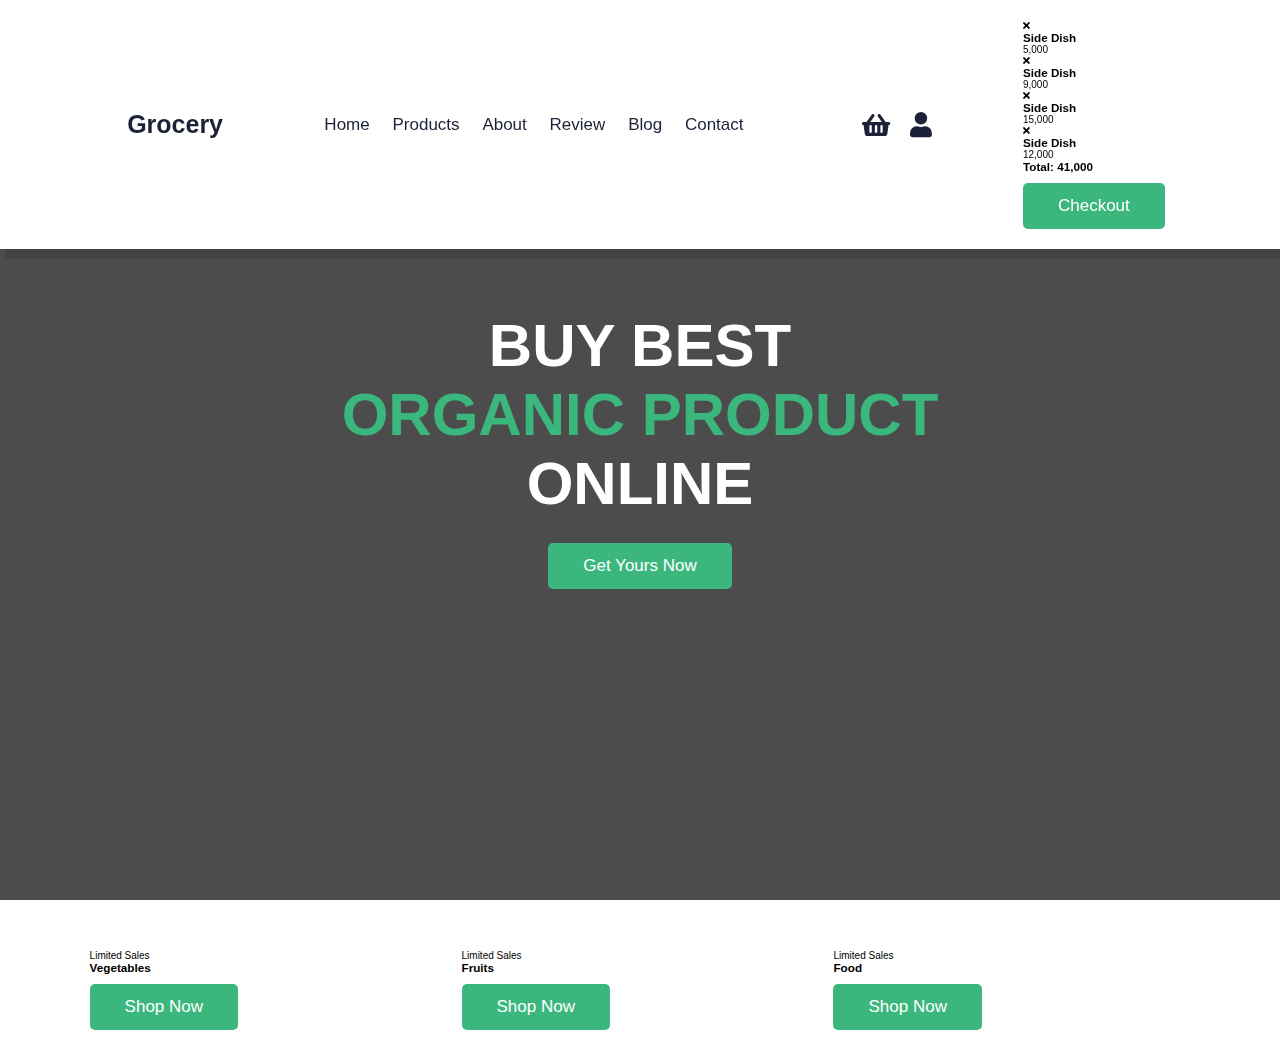
==== index.html @ a8f9385b "first commit" ====
<html lang="en">
<head>
    <meta charset="UTF-8">
    <meta name="viewport" content="width=device-width, initial-scale=1.0">
       <title>E-Commerce Website</title>
       <link rel="stylesheet" href="https://unkpg.com/swiper/swiper-bundle.min.css" />

       <!--font awesome-->

       <link rel="stylesheet" href="https://cdnjs.cloudflare.com/ajax/libs/font-awesome/5.15.4/css/all.min.css" >
    <link rel="stylesheet" href="styles.css">
</head>
<body>
    <header class="header">

        <a href="#" class="logo"> <i class="fas fa-shopping cart"></i> Grocery </a>

        <nav class="navbar">
                <a href="home">Home</a>
                <a href="Products">Products</a>
                <a href="About">About</a>
                <a href="Review">Review</a>
                <a href="Blog">Blog</a>
                <a href="Contact">Contact</a>
        </nav> 

        <div class="icons">
            <div id="cart-btn" class="fas fa-shopping-basket"></div>
            <div id="login-btn" class="fas fa-user"></div>
            <div id="menu-btn" class="fas fa-bars"></div>
        </div>

        <!--shopping cart-->

        <div class="shopping-cart">

            <div class="box">
                <i class="fas fa-times"></i>
                <img src="images/cart1.jpg" alt="">
                <div class="content">
                    <h3>side dish</h3>
                    <span class="price">5,000</span>
                </div>
            </div>

            <div class="box">
                <i class="fas fa-times"></i>
                <img src="images/cart2.jpg" alt="">
                <div class="content">
                    <h3>side dish</h3>
                    <span class="price">9,000</span>
                </div>
            </div>

            <div class="box">
                <i class="fas fa-times"></i>
                <img src="images/cart3.jpg" alt="">
                <div class="content">
                    <h3>side dish</h3>
                    <span class="price">15,000</span>
                </div>
            </div>

            <div class="box">
                <i class="fas fa-times"></i>
                <img src="images/cart4.jpg" alt="">
                <div class="content">
                    <h3>side dish</h3>
                    <span class="price">12,000</span>
                </div>
            </div>
            <h3 class="Total"> total: <span>41,000</span></h3>
            <a href="#" class="btn">Checkout</a>
        </div>

        <!--end-->

        <!--login form-->

        <form action="" class="login-form">

            <h1>login form</h1>

            <input type="email" placeholder="enter your email" class="box">
            <input type="password" placeholder="enter your password" class="box">

            <div class="remember">
                <input type="checkbox" name="" id="remember-me">
                <label for="remember-me" >remember me</label>
            </div>
            <a href="#" class="btn"> login </a>
        </form>

    </header>
<!--end-->
<!--home-->

<section class="home" id="home">

    <div class="content">
        <h3>buy best <span> organic product </span> online </h3>
        <a href="#" class="btn" > get yours now</a>
    </div>
</section>
   
<!--end-->
<!--banner-->

<section class="banner-container">

    <div class="banner">
        <img src="images/banner1.png" alt="">
        <div class="content">
            <span>limited sales</span>
            <h3>vegetables</h3>
            <a href="#" class="btn" >shop now</a>
        </div>
    </div>

    <div class="banner">
        <img src="images/banner2.png" alt="">
        <div class="content">
            <span>limited sales</span>
            <h3>Fruits</h3>
            <a href="#" class="btn" >shop now</a>
        </div>
    </div>

    <div class="banner">
        <img src="images/banner3.png" alt="">
        <div class="content">
            <span>limited sales</span>
            <h3>Food</h3>
            <a href="#" class="btn" >shop now</a>
        </div>
    </div>
</section>

    <script src="https://unkpg.com/swiper/swiper-bundle.min.js"></script>

    <script src="script.js"></script>

</body>
</html>
---- styles.css ----
@import url('https://fonts.googleapis.com/css2family=Roboto:wght@100;300;400;500;700&display=swap');

:root{
    --primary-color:#3bb77e;
    --secondary: #ffba43;
    --bg: #e2f9ee;
    --black: #1c2137;
    --white: #fff;
    --box-shadow: 0.5rem 1rem rgba(0,0,0,0.1);
}

*{
    font-family: Roboto, sans-serif;
    padding: 0; margin: 0;
    box-sizing: border-box;
    outline: none; border: none;
    text-transform: capitalize;
    text-decoration: none;
    transition: .2s linear;
}

html{
    font-size: 62.5%;
    overflow-x: hidden;
    scroll-padding-top: 9rem;
    scroll-behavior: smooth;
}

html::-webkit-scrollbar{
    width: .8rem;
}

html::-webkit-scrollbar-track{
    background: transparent;
}

html::-webkit-scrollbar-thumb{
    background: var(--primary-color);
    border-radius: 5rem;
}

section{
    padding: 2rem 7%;
}

.btn{
    margin-top: 1rem;
    display: inline-block;
    padding: 1.3rem 3.5rem;
    font-size: 1.7rem;
    color: var(--white);
    border-radius: .5rem;
    background: var(--primary-color);
    cursor: pointer;
}

.btn:hover{
    color: var(--white);
    background: var(--secondary);
    box-shadow: var(--box-shadow);
}

/* header*/

.header{
    position: fixed;
    top: 0; left: 0; right: 0;
    z-index: 1000;
    background: var(--white);
    box-shadow: var(--box-shadow);
    display: flex;
    align-items: center;
    justify-content: space-between;
    padding: 2rem 9%;
}

.header .logo{
    font-size: 2.5rem;
    font-weight: bolder;
    color: var(--black);   
}

.header .logo i{
    color: var(--secondary);
    padding-right: .5rem;
}

.header .navbar a{
    font-size: 1.7rem;
    color: var(--black);
    margin: 0 1rem;
}

.header .navbar a:hover{
    color: var(--primary-color);
}

.header .icons div{
    font-size: 2.5rem;
    margin-left: 1.7rem;
    cursor: pointer;
    color: var(--black);
}

.header .icons div:hover{
    color: var(--primary-color);
}

#menu-btn {
    display: none;
}

/*shopping cart*/

.header.shopping-cart{
    position: absolute;
    top: 115%; right: 105%;
    background: var(--white);
    border-radius: .5rem;
    box-shadow: var(--box-shadow);
    width: 35rem;
    padding: 2rem;
}

.header.shopping-cart.active{
    right: 2rem;
    transition: .4s linear;
}

.header.shopping-cart .box{
    display: flex;
    align-items: center;
    gap: 1.5rem;
    margin-bottom: 1.5rem;
    position: relative;
}

.header.shopping-cart .box .fa-times{
    position: absolute;
    top: 50%; right: 2rem;
    transform: translateY(-50%);
    font-size: 2rem;
    color: var(--primary-color);
    cursor: pointer;
}

.header.shopping-cart .box .fa-times:hover{
    color: var(--secondary);
}

.header.shopping-cart .box  img{
    height: 8rem;
}

.header.shopping-cart .box .content h3{
    font-size: 1.7rem;
    padding-bottom: .5rem;
    color: var(--black);
}

.header.shopping-cart .box .content h3:hover{
    color: var(--secondary);
}

.header.shopping-cart .box .content .price{
    font-size: 1.5rem;
    color: var(--black);
}

.header.shopping-cart .box .total{
    color: var(--black);
    font-size: 2.2rem;
    text-align: center;
}

.header.shopping-cart .box .total span{
    color: var(--black);
    font-weight: lighter;
}

.header.shopping-cart .btn{
    text-align: center;
    width: 100%;
}

/* end */

/* login form */

.header .login-form{
    position: absolute;
    top: 115%; right: 105%;
    background: var(--white);
    border-radius: .5rem;
    box-shadow: var(--box-shadow);
    width: 35rem;
    padding: 2rem;
}

.header .login-form.active{
    right: 2rem;
    transition: .4s linear;
}

.header .login-form h3{
    color: var(--black);
    font-size: 2.2rem;
    text-transform: uppercase;
    text-align: center;
    margin-bottom: .7rem;
}

.header .login-form  .box{
    margin: .7rem 0;
    border: .1rem solid rgba(0,0,0,0.1);
    padding: 1rem 1.2rem;
    color: var(--black);
    font-size: 1.5rem;
    color: var(--black);
    text-transform: capitalize;
    width: 100%;
}

.header .login-form .remember{
    display: flex;
    align-items: center;
    gap: .5rem;
    margin: .7rem 0;
}
.header .login-form .remeber label{
    font-size: 1.5rem;
    color: var(--black);
    cursor: pointer;
}

.header .login-form .btn{
    margin: 1rem 0;
    text-align: center;
    width: 100%;
}

/* end*/

/* home */

.home{
    min-height: 100vh;
    background: url(../images/home_bg.jpg);
    background-size: cover !important;
    background-position: center !important;
    position: relative;
    z-index: 0;
    display: flex;
    align-items: center;
    justify-content: center;
}

.home::before{
    content: '';
    position: absolute;
    top: 0; left: 0;
    height: 100%;
    width: 100%;
    background: rgba(0, 0, 0, 0.7);
    z-index: -1;
}

.home .content{
    max-width: 60rem;
    text-align: center;
}

.home .content h3{
    font-size: 6rem;
    color: var(--white);
    text-transform: uppercase;
    padding-bottom: 1.5rem;
}

.home .content h3 span{
    text-transform: uppercase;
    color: var(--primary-color);
}

/*end */

/* banner */

.banner-container{
    display: grid;
    grid-template-columns: repeat(auto-fit, minmax(30rem, 1fr));
    gap: 1.5rem;
    padding-top: 5rem;
    
}
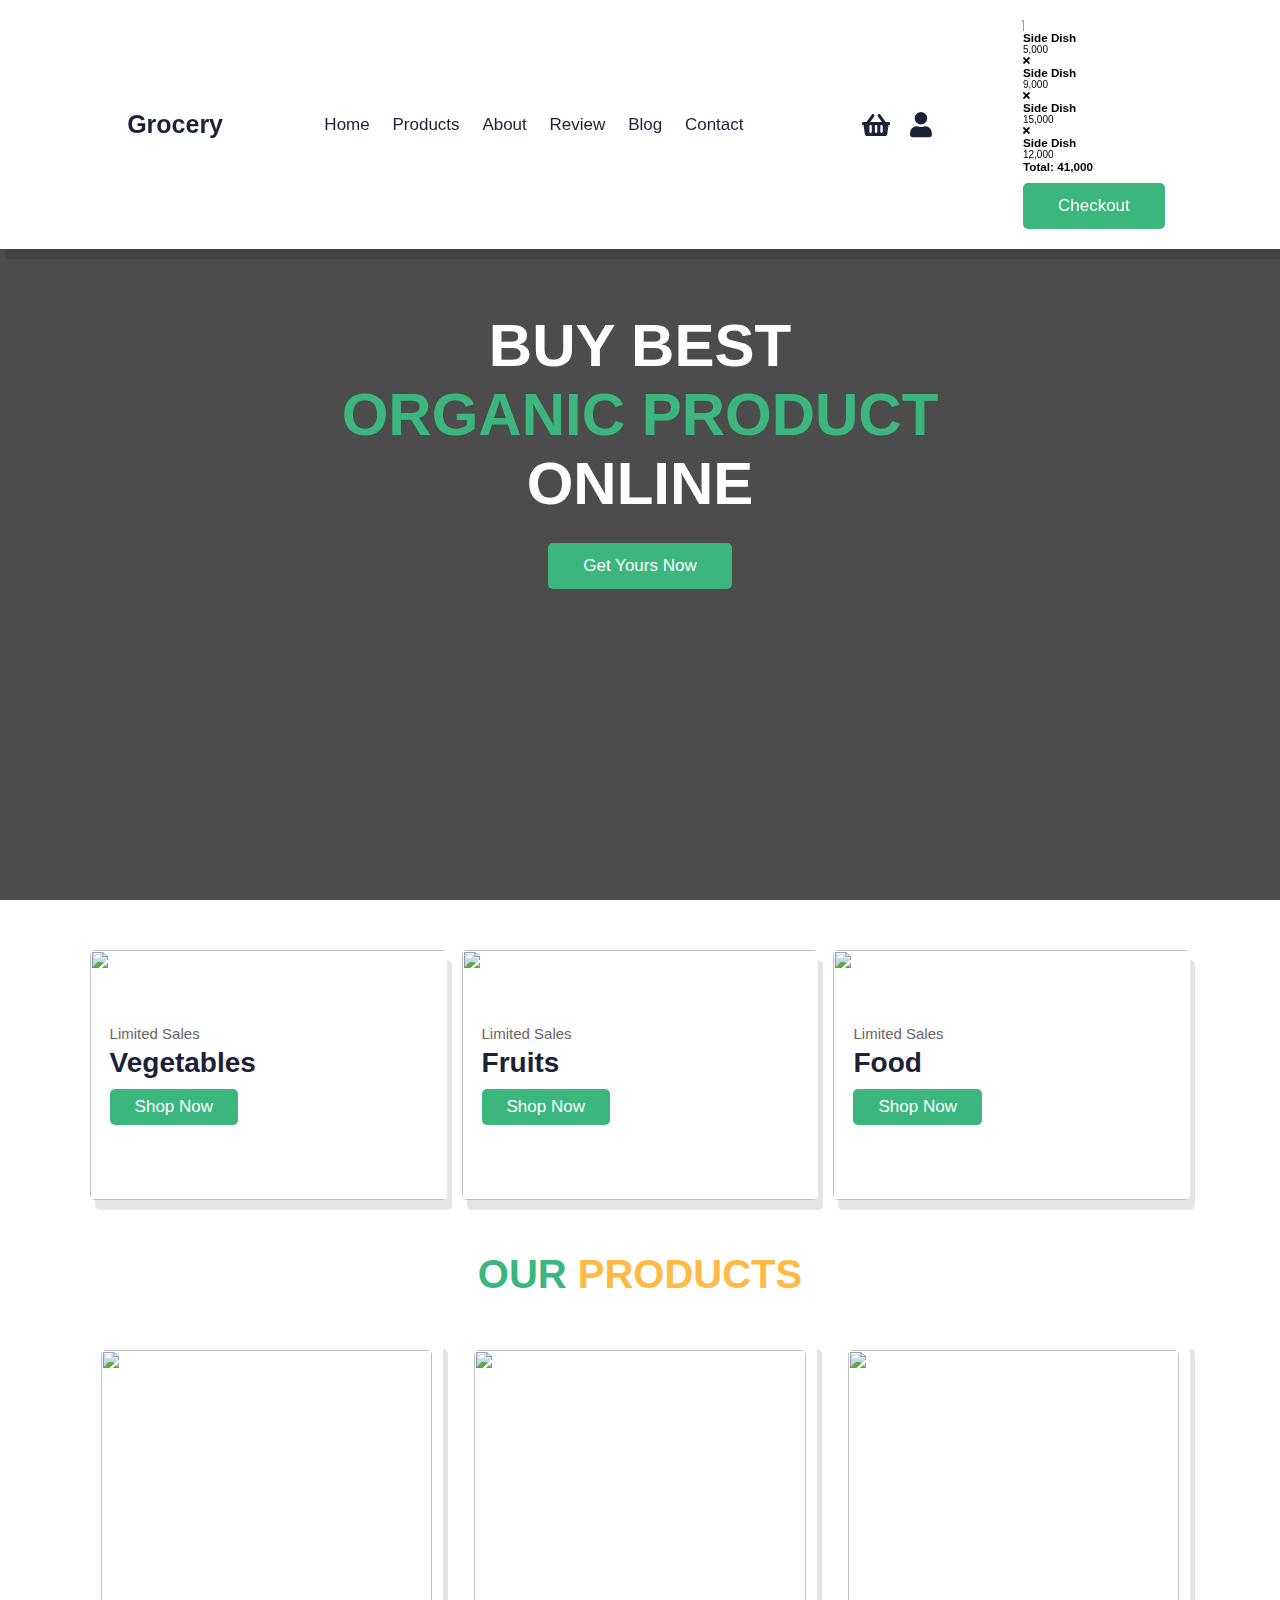
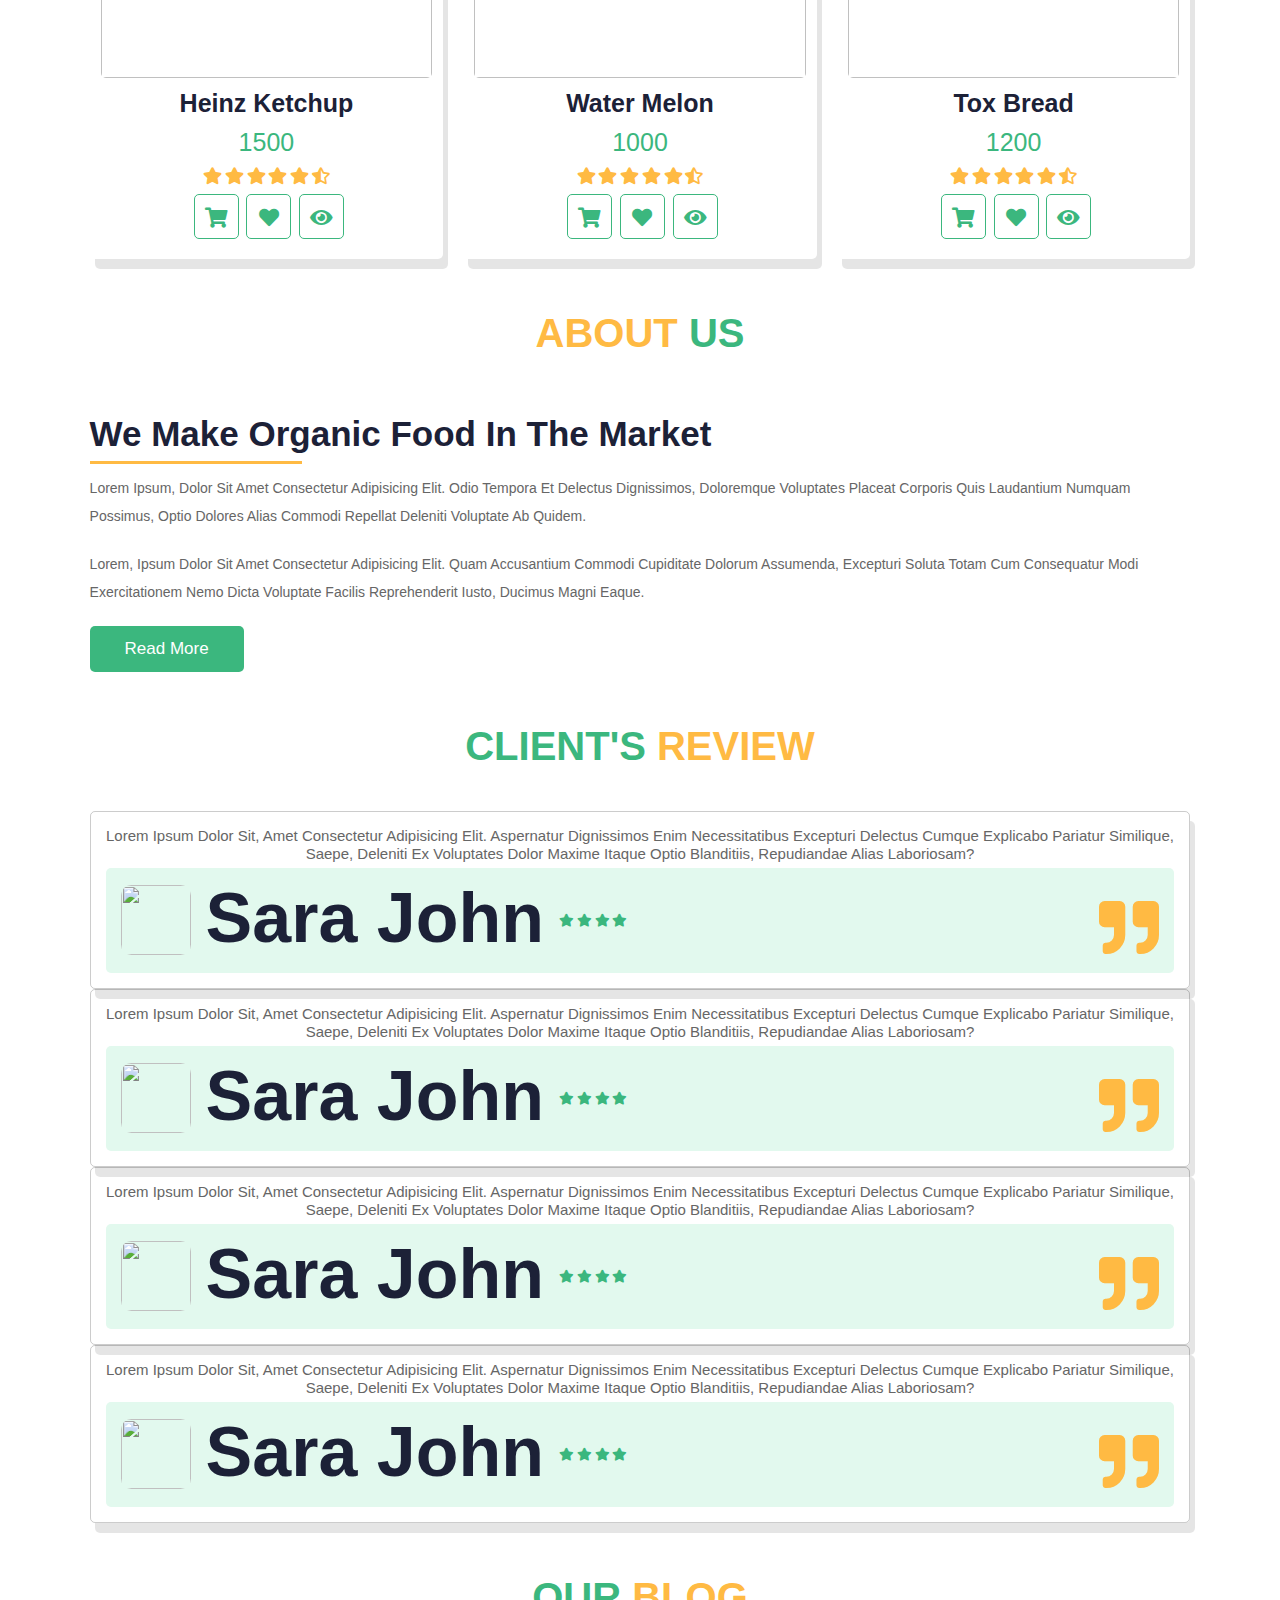
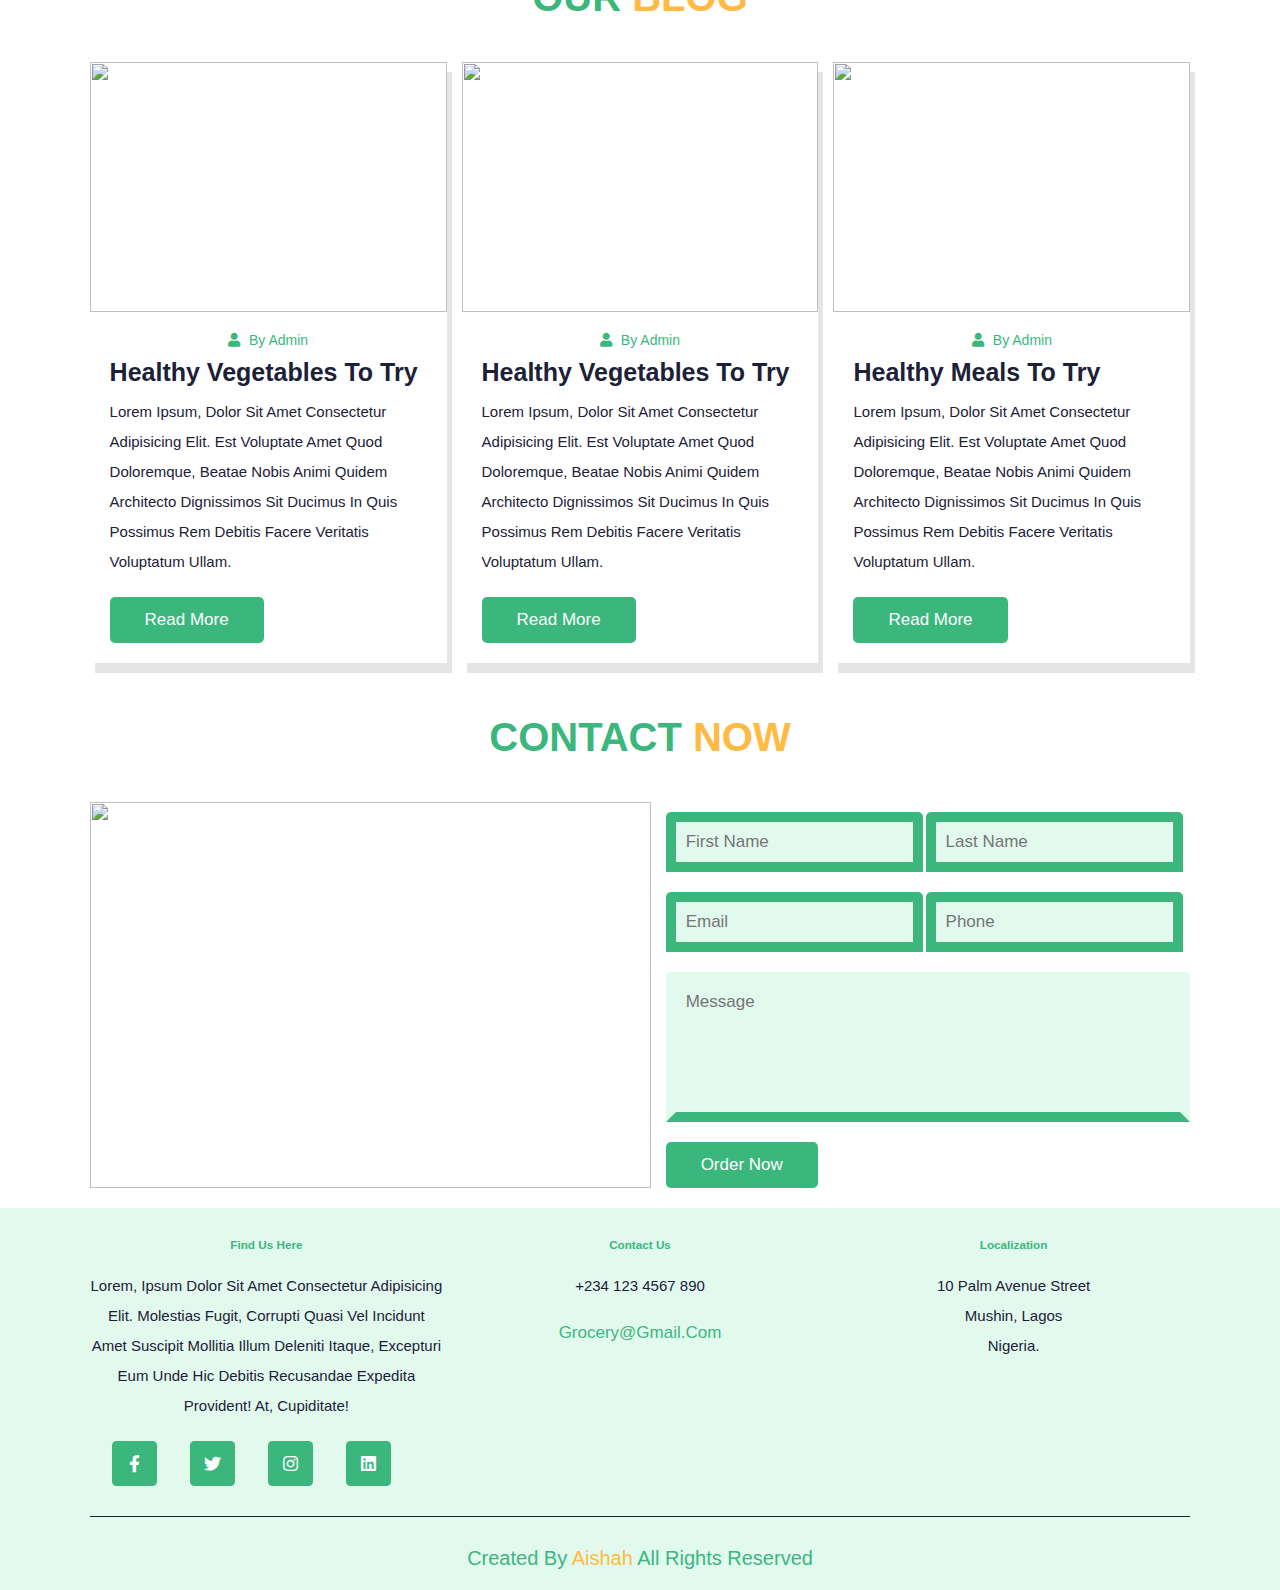
==== commit 61275a0e: "Add files via upload" ====
--- a/index.html
+++ b/index.html
@@ -1,144 +1,475 @@
-<html lang="en">
-<head>
-    <meta charset="UTF-8">
-    <meta name="viewport" content="width=device-width, initial-scale=1.0">
-       <title>E-Commerce Website</title>
-       <link rel="stylesheet" href="https://unkpg.com/swiper/swiper-bundle.min.css" />
-
-       <!--font awesome-->
-
-       <link rel="stylesheet" href="https://cdnjs.cloudflare.com/ajax/libs/font-awesome/5.15.4/css/all.min.css" >
-    <link rel="stylesheet" href="styles.css">
-</head>
-<body>
-    <header class="header">
-
-        <a href="#" class="logo"> <i class="fas fa-shopping cart"></i> Grocery </a>
-
-        <nav class="navbar">
-                <a href="home">Home</a>
-                <a href="Products">Products</a>
-                <a href="About">About</a>
-                <a href="Review">Review</a>
-                <a href="Blog">Blog</a>
-                <a href="Contact">Contact</a>
-        </nav> 
-
-        <div class="icons">
-            <div id="cart-btn" class="fas fa-shopping-basket"></div>
-            <div id="login-btn" class="fas fa-user"></div>
-            <div id="menu-btn" class="fas fa-bars"></div>
-        </div>
-
-        <!--shopping cart-->
-
-        <div class="shopping-cart">
-
-            <div class="box">
-                <i class="fas fa-times"></i>
-                <img src="images/cart1.jpg" alt="">
-                <div class="content">
-                    <h3>side dish</h3>
-                    <span class="price">5,000</span>
-                </div>
-            </div>
-
-            <div class="box">
-                <i class="fas fa-times"></i>
-                <img src="images/cart2.jpg" alt="">
-                <div class="content">
-                    <h3>side dish</h3>
-                    <span class="price">9,000</span>
-                </div>
-            </div>
-
-            <div class="box">
-                <i class="fas fa-times"></i>
-                <img src="images/cart3.jpg" alt="">
-                <div class="content">
-                    <h3>side dish</h3>
-                    <span class="price">15,000</span>
-                </div>
-            </div>
-
-            <div class="box">
-                <i class="fas fa-times"></i>
-                <img src="images/cart4.jpg" alt="">
-                <div class="content">
-                    <h3>side dish</h3>
-                    <span class="price">12,000</span>
-                </div>
-            </div>
-            <h3 class="Total"> total: <span>41,000</span></h3>
-            <a href="#" class="btn">Checkout</a>
-        </div>
-
-        <!--end-->
-
-        <!--login form-->
-
-        <form action="" class="login-form">
-
-            <h1>login form</h1>
-
-            <input type="email" placeholder="enter your email" class="box">
-            <input type="password" placeholder="enter your password" class="box">
-
-            <div class="remember">
-                <input type="checkbox" name="" id="remember-me">
-                <label for="remember-me" >remember me</label>
-            </div>
-            <a href="#" class="btn"> login </a>
-        </form>
-
-    </header>
-<!--end-->
-<!--home-->
-
-<section class="home" id="home">
-
-    <div class="content">
-        <h3>buy best <span> organic product </span> online </h3>
-        <a href="#" class="btn" > get yours now</a>
-    </div>
-</section>
-   
-<!--end-->
-<!--banner-->
-
-<section class="banner-container">
-
-    <div class="banner">
-        <img src="images/banner1.png" alt="">
-        <div class="content">
-            <span>limited sales</span>
-            <h3>vegetables</h3>
-            <a href="#" class="btn" >shop now</a>
-        </div>
-    </div>
-
-    <div class="banner">
-        <img src="images/banner2.png" alt="">
-        <div class="content">
-            <span>limited sales</span>
-            <h3>Fruits</h3>
-            <a href="#" class="btn" >shop now</a>
-        </div>
-    </div>
-
-    <div class="banner">
-        <img src="images/banner3.png" alt="">
-        <div class="content">
-            <span>limited sales</span>
-            <h3>Food</h3>
-            <a href="#" class="btn" >shop now</a>
-        </div>
-    </div>
-</section>
-
-    <script src="https://unkpg.com/swiper/swiper-bundle.min.js"></script>
-
-    <script src="script.js"></script>
-
-</body>
+<html lang="en">
+<head>
+    <meta charset="UTF-8">
+    <meta name="viewport" content="width=device-width, initial-scale=1.0">
+       <title>E-Commerce Website</title>
+       <link rel="stylesheet" href="https://unkpg.com/swiper/swiper-bundle.min.css" />
+
+       <!--font awesome-->
+
+       <link rel="stylesheet" href="https://cdnjs.cloudflare.com/ajax/libs/font-awesome/5.15.4/css/all.min.css" >
+    <link rel="stylesheet" href="styles.css">
+</head>
+<body>
+    <header class="header">
+
+        <a href="#" class="logo"> <i class="fas fa-shopping cart"></i> Grocery </a>
+
+        <nav class="navbar">
+                <a href="home">Home</a>
+                <a href="Products">Products</a>
+                <a href="About">About</a>
+                <a href="Review">Review</a>
+                <a href="Blog">Blog</a>
+                <a href="Contact">Contact</a>
+        </nav> 
+
+        <div class="icons">
+            <div id="cart-btn" class="fas fa-shopping-basket"></div>
+            <div id="login-btn" class="fas fa-user"></div>
+            <div id="menu-btn" class="fas fa-bars"></div>
+        </div>
+
+        <!--shopping cart-->
+
+        <div class="shopping-cart">
+
+            <div class="box">
+                <i class="fa-times"></i>
+                <img src="images/" alt="">
+                <div class="content">
+                    <h3>side dish</h3>
+                    <span class="price">5,000</span>
+                </div>
+            </div>
+
+            <div class="box">
+                <i class="fas fa-times"></i>
+                <img src="images/"  alt="">
+                <div class="content">
+                    <h3>side dish</h3>
+                    <span class="price">9,000</span>
+                </div>
+            </div>
+
+            <div class="box">
+                <i class="fas fa-times"></i>
+                <img src="images/"  alt="">
+                <div class="content">
+                    <h3>side dish</h3>
+                    <span class="price">15,000</span>
+                </div>
+            </div>
+
+            <div class="box">
+                <i class="fas fa-times"></i>
+                <img src=""  alt="">
+                <div class="content">
+                    <h3>side dish</h3>
+                    <span class="price">12,000</span>
+                </div>
+            </div>
+            <h3 class="Total"> total: <span>41,000</span></h3>
+            <a href="#" class="btn">Checkout</a>
+        </div>
+
+        <!--end-->
+
+        <!--login form-->
+
+        <form action="" class="login-form">
+
+            <h1>login form</h1>
+
+            <input type="email" placeholder="enter your email" class="box">
+            <input type="password" placeholder="enter your password" class="box">
+
+            <div class="remember">
+                <input type="checkbox" name="" id="remember-me">
+                <label for="remember-me" >remember me</label>
+            </div>
+            <a href="#" class="btn"> login </a>
+        </form>
+
+    </header>
+<!--end-->
+<!--home-->
+
+<section class="home" id="home">
+
+    <div class="content">
+        <h3>buy best <span> organic product </span> online </h3>
+        <a href="#" class="btn" > get yours now</a>
+    </div>
+</section>
+   
+<!--end-->
+<!--banner-->
+
+<section class="banner-container">
+
+    <div class="banner">
+        <img src="images/banner 1.jpg" alt="">
+        <div class="content">
+            <span>limited sales</span>
+            <h3>vegetables</h3>
+            <a href="#" class="btn" >shop now</a>
+        </div>
+    </div>
+
+    <div class="banner">
+        <img src="images/b1.jpg" alt="">
+        <div class="content">
+            <span>limited sales</span>
+            <h3>Fruits</h3>
+            <a href="#" class="btn" >shop now</a>
+        </div>
+    </div>
+
+    <div class="banner">
+        <img src="images/banner 3.jpg" alt="">
+        <div class="content">
+            <span>limited sales</span>
+            <h3>Food</h3>
+            <a href="#" class="btn" >shop now</a>
+        </div>
+    </div>
+</section>
+
+<!--end-->
+
+<!--product-->
+
+<section class="product" id="product">
+
+    <h1 class="heading">our <span>Products</span></h1>
+    <div class="box-container">
+
+        <div class="box">
+            <div class="image">
+                <img src="images/ketchup.jpg" alt=""> 
+            </div>
+            <div class="content">
+                <h3>heinz ketchup</h3>
+                <div class="price">1500</div>
+                <div class="stars">
+                    <i class="fas fa-star"></i>
+                    <i class="fas fa-star"></i>
+                    <i class="fas fa-star"></i>
+                    <i class="fas fa-star"></i>
+                    <i class="fas fa-star"></i>
+                    <i class="fas fa-star-half-alt"></i>
+                </div>
+                <i class="fas fa-shopping-cart"></i>
+                <i class="fas fa-heart"></i>
+                <i class="fas fa-eye"></i>
+            </div>
+        </div>
+
+        <div class="box">
+            <div class="image">
+                <img src="images/water melon.jpg" alt=""> 
+            </div>
+            <div class="content">
+                <h3>water melon</h3>
+                <div class="price">1000</div>
+                <div class="stars">
+                    <i class="fas fa-star"></i>
+                    <i class="fas fa-star"></i>
+                    <i class="fas fa-star"></i>
+                    <i class="fas fa-star"></i>
+                    <i class="fas fa-star"></i>
+                    <i class="fas fa-star-half-alt"></i>
+                </div>
+                <i class="fas fa-shopping-cart"></i>
+                <i class="fas fa-heart"></i>
+                <i class="fas fa-eye"></i>
+            </div>
+        </div>
+
+        <div class="box">
+            <div class="image">
+                <img src="images/bread.jpg" alt=""> 
+            </div>
+            <div class="content">
+                <h3>Tox bread</h3>
+                <div class="price">1200</div>
+                <div class="stars">
+                    <i class="fas fa-star"></i>
+                    <i class="fas fa-star"></i>
+                    <i class="fas fa-star"></i>
+                    <i class="fas fa-star"></i>
+                    <i class="fas fa-star"></i>
+                    <i class="fas fa-star-half-alt"></i>
+                </div>
+                <i class="fas fa-shopping-cart"></i>
+                <i class="fas fa-heart"></i>
+                <i class="fas fa-eye"></i>
+            </div>
+        </div>
+    </div>
+</section>
+
+<!--end-->
+
+<!--about-->
+
+<section class="about" id="about" >
+    <h1 class="heading"> <span>about</span> us </h1>
+    <div class="row">
+        <div class="content">
+            <h3>we make organic food in the market </h3>
+            <div class="divider"></div>
+            <p>Lorem ipsum, dolor sit amet consectetur adipisicing elit. Odio tempora et delectus dignissimos, doloremque voluptates placeat corporis quis laudantium numquam possimus, optio dolores alias commodi repellat deleniti voluptate ab quidem.</p>
+            <p>Lorem, ipsum dolor sit amet consectetur adipisicing elit. Quam accusantium commodi cupiditate dolorum assumenda, excepturi soluta totam cum consequatur modi exercitationem nemo dicta voluptate facilis reprehenderit iusto, ducimus magni eaque.</p>
+            <a href="#" class="btn">Read More</a>
+        </div>
+        <div class="image">
+            <img src="images/about1.jpg" alt="">
+        </div>
+
+        <div class="image">
+            <img src="images/about2.jpg" alt="">
+        </div>
+         
+    </div>
+
+</section>
+<!--end-->
+
+<!--review-->
+
+<section class="review" id="review">
+
+    <h1 class="heading">client's <span>review</span> </h1>
+
+    <div class="swiper review-slider">
+
+    <div class="swiper-wrapper">
+
+        <div class="swiper-slide slide">
+
+            <p> Lorem ipsum dolor sit, amet consectetur adipisicing elit. Aspernatur dignissimos enim necessitatibus excepturi delectus cumque explicabo pariatur similique, saepe, deleniti ex voluptates dolor maxime itaque optio blanditiis, repudiandae alias laboriosam?</p>
+            <i class="fas fa-quote-right"></i>
+            <div class="user">
+                <img src="/images/review1.jpg" alt="">
+                <h3>Sara John</h3>
+                <div class="stars">
+                    <i class="fas fa-star"></i>
+                    <i class="fas fa-star"></i>
+                    <i class="fas fa-star"></i>
+                    <i class="fas fa-star"></i>
+                </div>
+            </div>
+        </div>
+
+    </div>
+    </div>
+
+    <div class="swiper review-slider">
+
+        <div class="swiper-wrapper">
+    
+            <div class="swiper-slide slide">
+    
+                <p> Lorem ipsum dolor sit, amet consectetur adipisicing elit. Aspernatur dignissimos enim necessitatibus excepturi delectus cumque explicabo pariatur similique, saepe, deleniti ex voluptates dolor maxime itaque optio blanditiis, repudiandae alias laboriosam?</p>
+                <i class="fas fa-quote-right"></i>
+                <div class="user">
+                    <img src="/images/review2.jpg" alt="">
+                    <h3>Sara John</h3>
+                    <div class="stars">
+                        <i class="fas fa-star"></i>
+                        <i class="fas fa-star"></i>
+                        <i class="fas fa-star"></i>
+                        <i class="fas fa-star"></i>
+                    </div>
+                </div>
+            </div>
+    
+        </div>
+        </div>
+
+        <div class="swiper review-slider">
+
+            <div class="swiper-wrapper">
+        
+                <div class="swiper-slide slide">
+        
+                    <p> Lorem ipsum dolor sit, amet consectetur adipisicing elit. Aspernatur dignissimos enim necessitatibus excepturi delectus cumque explicabo pariatur similique, saepe, deleniti ex voluptates dolor maxime itaque optio blanditiis, repudiandae alias laboriosam?</p>
+                    <i class="fas fa-quote-right"></i>
+                    <div class="user">
+                        <img src="/images/review3.jpg" alt="">
+                        <h3>Sara John</h3>
+                        <div class="stars">
+                            <i class="fas fa-star"></i>
+                            <i class="fas fa-star"></i>
+                            <i class="fas fa-star"></i>
+                            <i class="fas fa-star"></i>
+                        </div>
+                    </div>
+                </div>
+        
+            </div>
+            </div>
+
+            <div class="swiper review-slider">
+
+                <div class="swiper-wrapper">
+            
+                    <div class="swiper-slide slide">
+            
+                        <p> Lorem ipsum dolor sit, amet consectetur adipisicing elit. Aspernatur dignissimos enim necessitatibus excepturi delectus cumque explicabo pariatur similique, saepe, deleniti ex voluptates dolor maxime itaque optio blanditiis, repudiandae alias laboriosam?</p>
+                        <i class="fas fa-quote-right"></i>
+                        <div class="user">
+                            <img src="/images/review4.jpg" alt="">
+                            <h3>Sara John</h3>
+                            <div class="stars">
+                                <i class="fas fa-star"></i>
+                                <i class="fas fa-star"></i>
+                                <i class="fas fa-star"></i>
+                                <i class="fas fa-star"></i>
+                            </div>
+                        </div>
+                    </div>
+            
+                </div>
+                </div>
+</section>
+
+<!--end-->
+
+<!--blog-->
+
+<section class="blog" id="blog">
+
+    <h1 class="heading"> our <span>blog</span></h1>
+
+    <div class="box-container">
+
+        <div class="box">
+
+            <div class="image">
+                <img src="images/blog1.jpg" alt="">
+            </div>
+
+            <div class="content">
+                <div class="icons">
+                    <a href="#" > <i class="fas fa-user"></i> by admin </a>
+                </div>
+                <h3>healthy vegetables to try</h3>
+                <p>Lorem ipsum, dolor sit amet consectetur adipisicing elit. Est voluptate amet quod doloremque, beatae nobis animi quidem architecto dignissimos sit ducimus in quis possimus rem debitis facere veritatis voluptatum ullam.</p>
+                <a href="#" class="btn"> read more </a>
+            </div>
+        </div>
+      
+        <div class="box">
+
+            <div class="image">
+                <img src="images/blog2.jpeg" alt="">
+            </div>
+
+            <div class="content">
+                <div class="icons">
+                    <a href="#" > <i class="fas fa-user"></i> by admin </a>
+                </div>
+                <h3>healthy vegetables to try</h3>
+                <p>Lorem ipsum, dolor sit amet consectetur adipisicing elit. Est voluptate amet quod doloremque, beatae nobis animi quidem architecto dignissimos sit ducimus in quis possimus rem debitis facere veritatis voluptatum ullam.</p>
+                <a href="#" class="btn"> read more </a>
+            </div>
+        </div>
+
+        <div class="box">
+
+            <div class="image">
+                <img src="images/blog3.jpg" alt="">
+            </div>
+
+            <div class="content">
+                <div class="icons">
+                    <a href="#" > <i class="fas fa-user"></i> by admin </a>
+                </div>
+                <h3>healthy meals to try</h3>
+                <p>Lorem ipsum, dolor sit amet consectetur adipisicing elit. Est voluptate amet quod doloremque, beatae nobis animi quidem architecto dignissimos sit ducimus in quis possimus rem debitis facere veritatis voluptatum ullam.</p>
+                <a href="#" class="btn"> read more </a>
+            </div>
+        </div>            
+    </div>
+</section>
+
+<!--end-->
+
+<!--contact-->
+
+<section class="Contact" id="Contact">
+
+    <h1 class="heading"> contact <span> now </span> </h1>
+
+    <div class="row">
+
+        <div class="image">
+            <img src="images/contact.jpg" alt="">
+        </div>
+
+        <form action="">
+
+            <div class="inputBox">
+                <input type="text" placeholder="first name">
+                <input type="text" placeholder="last name">
+            </div>
+
+            <div class="inputBox">
+                <input type="text" placeholder="email">
+                <input type="number" placeholder="phone">
+            </div>
+            <textarea placeholder="message" id="" cols="30" rows="10"></textarea>
+            <input type="submit" value="order now" class="btn">
+
+        </form>
+    </div>
+</section>
+
+<!--end-->
+<!--footer-->
+
+<section class="footer">
+
+    <div class="box-container">
+
+        <div class="box">
+
+            <h3>find us here</h3>
+            <p>Lorem, ipsum dolor sit amet consectetur adipisicing elit. Molestias fugit, corrupti quasi vel incidunt amet suscipit mollitia illum deleniti itaque, excepturi eum unde hic debitis recusandae expedita provident! At, cupiditate!</p>
+            <div class="share">
+
+                <a href="#" class="fab fa-facebook-f"></a>
+                <a href="#" class="fab fa-twitter"></a>
+                <a href="#" class="fab fa-instagram"></a>
+                <a href="#" class="fab fa-linkedIn"></a>
+            </div>
+        </div>
+
+        <div class="box">
+            <h3>contact us</h3>
+            <p> +234 123 4567 890</p>
+            <a href="#" class="link">grocery@gmail.com</a>
+        </div>
+
+        <div class="box">
+            <h3>localization</h3>
+            <p>10 palm avenue street <br>
+            Mushin, Lagos <br>
+            Nigeria.
+            </p>
+
+        </div>
+    </div>
+
+    <div class="credit"> created by <span> Aishah </span> all rights reserved </div>
+</section>
+
+    <script src="https://unkpg.com/swiper/swiper-bundle.min.js"></script>
+
+    <script src="script.js"></script>
+
+</body>
 </html>--- a/styles.css
+++ b/styles.css
@@ -1,295 +1,779 @@
-@import url('https://fonts.googleapis.com/css2family=Roboto:wght@100;300;400;500;700&display=swap');
-
-:root{
-    --primary-color:#3bb77e;
-    --secondary: #ffba43;
-    --bg: #e2f9ee;
-    --black: #1c2137;
-    --white: #fff;
-    --box-shadow: 0.5rem 1rem rgba(0,0,0,0.1);
-}
-
-*{
-    font-family: Roboto, sans-serif;
-    padding: 0; margin: 0;
-    box-sizing: border-box;
-    outline: none; border: none;
-    text-transform: capitalize;
-    text-decoration: none;
-    transition: .2s linear;
-}
-
-html{
-    font-size: 62.5%;
-    overflow-x: hidden;
-    scroll-padding-top: 9rem;
-    scroll-behavior: smooth;
-}
-
-html::-webkit-scrollbar{
-    width: .8rem;
-}
-
-html::-webkit-scrollbar-track{
-    background: transparent;
-}
-
-html::-webkit-scrollbar-thumb{
-    background: var(--primary-color);
-    border-radius: 5rem;
-}
-
-section{
-    padding: 2rem 7%;
-}
-
-.btn{
-    margin-top: 1rem;
-    display: inline-block;
-    padding: 1.3rem 3.5rem;
-    font-size: 1.7rem;
-    color: var(--white);
-    border-radius: .5rem;
-    background: var(--primary-color);
-    cursor: pointer;
-}
-
-.btn:hover{
-    color: var(--white);
-    background: var(--secondary);
-    box-shadow: var(--box-shadow);
-}
-
-/* header*/
-
-.header{
-    position: fixed;
-    top: 0; left: 0; right: 0;
-    z-index: 1000;
-    background: var(--white);
-    box-shadow: var(--box-shadow);
-    display: flex;
-    align-items: center;
-    justify-content: space-between;
-    padding: 2rem 9%;
-}
-
-.header .logo{
-    font-size: 2.5rem;
-    font-weight: bolder;
-    color: var(--black);   
-}
-
-.header .logo i{
-    color: var(--secondary);
-    padding-right: .5rem;
-}
-
-.header .navbar a{
-    font-size: 1.7rem;
-    color: var(--black);
-    margin: 0 1rem;
-}
-
-.header .navbar a:hover{
-    color: var(--primary-color);
-}
-
-.header .icons div{
-    font-size: 2.5rem;
-    margin-left: 1.7rem;
-    cursor: pointer;
-    color: var(--black);
-}
-
-.header .icons div:hover{
-    color: var(--primary-color);
-}
-
-#menu-btn {
-    display: none;
-}
-
-/*shopping cart*/
-
-.header.shopping-cart{
-    position: absolute;
-    top: 115%; right: 105%;
-    background: var(--white);
-    border-radius: .5rem;
-    box-shadow: var(--box-shadow);
-    width: 35rem;
-    padding: 2rem;
-}
-
-.header.shopping-cart.active{
-    right: 2rem;
-    transition: .4s linear;
-}
-
-.header.shopping-cart .box{
-    display: flex;
-    align-items: center;
-    gap: 1.5rem;
-    margin-bottom: 1.5rem;
-    position: relative;
-}
-
-.header.shopping-cart .box .fa-times{
-    position: absolute;
-    top: 50%; right: 2rem;
-    transform: translateY(-50%);
-    font-size: 2rem;
-    color: var(--primary-color);
-    cursor: pointer;
-}
-
-.header.shopping-cart .box .fa-times:hover{
-    color: var(--secondary);
-}
-
-.header.shopping-cart .box  img{
-    height: 8rem;
-}
-
-.header.shopping-cart .box .content h3{
-    font-size: 1.7rem;
-    padding-bottom: .5rem;
-    color: var(--black);
-}
-
-.header.shopping-cart .box .content h3:hover{
-    color: var(--secondary);
-}
-
-.header.shopping-cart .box .content .price{
-    font-size: 1.5rem;
-    color: var(--black);
-}
-
-.header.shopping-cart .box .total{
-    color: var(--black);
-    font-size: 2.2rem;
-    text-align: center;
-}
-
-.header.shopping-cart .box .total span{
-    color: var(--black);
-    font-weight: lighter;
-}
-
-.header.shopping-cart .btn{
-    text-align: center;
-    width: 100%;
-}
-
-/* end */
-
-/* login form */
-
-.header .login-form{
-    position: absolute;
-    top: 115%; right: 105%;
-    background: var(--white);
-    border-radius: .5rem;
-    box-shadow: var(--box-shadow);
-    width: 35rem;
-    padding: 2rem;
-}
-
-.header .login-form.active{
-    right: 2rem;
-    transition: .4s linear;
-}
-
-.header .login-form h3{
-    color: var(--black);
-    font-size: 2.2rem;
-    text-transform: uppercase;
-    text-align: center;
-    margin-bottom: .7rem;
-}
-
-.header .login-form  .box{
-    margin: .7rem 0;
-    border: .1rem solid rgba(0,0,0,0.1);
-    padding: 1rem 1.2rem;
-    color: var(--black);
-    font-size: 1.5rem;
-    color: var(--black);
-    text-transform: capitalize;
-    width: 100%;
-}
-
-.header .login-form .remember{
-    display: flex;
-    align-items: center;
-    gap: .5rem;
-    margin: .7rem 0;
-}
-.header .login-form .remeber label{
-    font-size: 1.5rem;
-    color: var(--black);
-    cursor: pointer;
-}
-
-.header .login-form .btn{
-    margin: 1rem 0;
-    text-align: center;
-    width: 100%;
-}
-
-/* end*/
-
-/* home */
-
-.home{
-    min-height: 100vh;
-    background: url(../images/home_bg.jpg);
-    background-size: cover !important;
-    background-position: center !important;
-    position: relative;
-    z-index: 0;
-    display: flex;
-    align-items: center;
-    justify-content: center;
-}
-
-.home::before{
-    content: '';
-    position: absolute;
-    top: 0; left: 0;
-    height: 100%;
-    width: 100%;
-    background: rgba(0, 0, 0, 0.7);
-    z-index: -1;
-}
-
-.home .content{
-    max-width: 60rem;
-    text-align: center;
-}
-
-.home .content h3{
-    font-size: 6rem;
-    color: var(--white);
-    text-transform: uppercase;
-    padding-bottom: 1.5rem;
-}
-
-.home .content h3 span{
-    text-transform: uppercase;
-    color: var(--primary-color);
-}
-
-/*end */
-
-/* banner */
-
-.banner-container{
-    display: grid;
-    grid-template-columns: repeat(auto-fit, minmax(30rem, 1fr));
-    gap: 1.5rem;
-    padding-top: 5rem;
-    
-}+@import url('https://fonts.googleapis.com/css2family=Roboto:wght@100;300;400;500;700&display=swap');
+
+:root{
+    --primary-color:#3bb77e;
+    --secondary: #ffba43;
+    --bg: #e2f9ee;
+    --black: #1c2137;
+    --white: #fff;
+    --box-shadow: 0.5rem 1rem rgba(0,0,0,0.1);
+}
+
+*{
+    font-family: Roboto, sans-serif;
+    padding: 0; margin: 0;
+    box-sizing: border-box;
+    outline: none; border: none;
+    text-transform: capitalize;
+    text-decoration: none;
+    transition: .2s linear;
+}
+
+html{
+    font-size: 62.5%;
+    overflow-x: hidden;
+    scroll-padding-top: 9rem;
+    scroll-behavior: smooth;
+}
+
+html::-webkit-scrollbar{
+    width: .8rem;
+}
+
+html::-webkit-scrollbar-track{
+    background: transparent;
+}
+
+html::-webkit-scrollbar-thumb{
+    background: var(--primary-color);
+    border-radius: 5rem;
+}
+
+section{
+    padding: 2rem 7%;
+}
+
+.heading{
+    text-align: center;
+    padding: 1.2rem 0;
+    margin-bottom: 3rem;
+    color: var(--primary-color);
+    text-transform: uppercase;
+    font-size: 4rem;
+}
+
+.heading span{
+    color: var(--secondary);
+    text-transform: uppercase;
+}
+.btn{
+    margin-top: 1rem;
+    display: inline-block;
+    padding: 1.3rem 3.5rem;
+    font-size: 1.7rem;
+    color: var(--white);
+    border-radius: .5rem;
+    background: var(--primary-color);
+    cursor: pointer;
+}
+
+.btn:hover{
+    color: var(--white);
+    background: var(--secondary);
+    box-shadow: var(--box-shadow);
+}
+
+/* header*/
+
+.header{
+    position: fixed;
+    top: 0; left: 0; right: 0;
+    z-index: 150;
+    background: var(--white);
+    box-shadow: var(--box-shadow);
+    display: flex;
+    align-items: center;
+    justify-content: space-between;
+    padding: 2rem 9%;
+}
+
+.header .logo{
+    font-size: 2.5rem;
+    font-weight: bolder;
+    color: var(--black);   
+}
+
+.header .logo i{
+    color: var(--secondary);
+    padding-right: .5rem;
+}
+
+.header .navbar a{
+    font-size: 1.7rem;
+    color: var(--black);
+    margin: 0 1rem;
+}
+
+.header .navbar a:hover{
+    color: var(--primary-color);
+}
+
+.header .icons div{
+    font-size: 2.5rem;
+    margin-left: 1.7rem;
+    cursor: pointer;
+    color: var(--black);
+}
+
+.header .icons div:hover{
+    color: var(--primary-color);
+}
+
+#menu-btn {
+    display: none;
+}
+
+/*shopping cart*/
+
+.header.shopping-cart{
+    position: absolute;
+    top: 115%; right: 105%;
+    background: var(--white);
+    border-radius: .5rem;
+    box-shadow: var(--box-shadow);
+    width: 35rem;
+    padding: 2rem;
+}
+
+.header.shopping-cart.active{
+    right: 2rem;
+    transition: .4s linear;
+}
+
+.header.shopping-cart .box{
+    display: flex;
+    align-items: center;
+    gap: 1.5rem;
+    margin-bottom: 1.5rem;
+    position: relative;
+}
+
+.header.shopping-cart .box .fa-times{
+    position: absolute;
+    top: 50%; right: 2rem;
+    transform: translateY(-50%);
+    font-size: 2rem;
+    color: var(--primary-color);
+    cursor: pointer;
+}
+
+.header.shopping-cart .box .fa-times:hover{
+    color: var(--secondary);
+}
+
+.header.shopping-cart .box  img{
+    height: 8em;
+}
+
+.header.shopping-cart .box .content h3{
+    font-size: 1.7rem;
+    padding-bottom: .5rem;
+    color: var(--black);
+}
+
+.header.shopping-cart .box .content h3:hover{
+    color: var(--secondary);
+}
+
+.header.shopping-cart .box .content .price{
+    font-size: 1.5rem;
+    color: var(--black);
+}
+
+.header.shopping-cart .box .total{
+    color: var(--black);
+    font-size: 2.2rem;
+    text-align: center;
+}
+
+.header.shopping-cart .box .total span{
+    color: var(--black);
+    font-weight: lighter;
+}
+
+.header.shopping-cart .btn{
+    text-align: center;
+    width: 100%;
+}
+
+/* end */
+
+/* login form */
+
+.header .login-form{
+    position: absolute;
+    top: 115%; right: 105%;
+    background: var(--white);
+    border-radius: .5rem;
+    box-shadow: var(--box-shadow);
+    width: 35rem;
+    padding: 2rem;
+}
+
+.header .login-form.active{
+    right: 2rem;
+    transition: .4s linear;
+}
+
+.header .login-form h3{
+    color: var(--black);
+    font-size: 2.2rem;
+    text-transform: uppercase;
+    text-align: center;
+    margin-bottom: .7rem;
+}
+
+.header .login-form  .box{
+    margin: .7rem 0;
+    border: .1rem solid rgba(0,0,0,0.1);
+    padding: 1rem 1.2rem;
+    color: var(--black);
+    font-size: 1.5rem;
+    color: var(--black);
+    text-transform: capitalize;
+    width: 100%;
+}
+
+.header .login-form .remember{
+    display: flex;
+    align-items: center;
+    gap: .5rem;
+    margin: .7rem 0;
+}
+.header .login-form .remeber label{
+    font-size: 1.5rem;
+    color: var(--black);
+    cursor: pointer;
+}
+
+.header .login-form .btn{
+    margin: 1rem 0;
+    text-align: center;
+    width: 100%;
+}
+
+/* end*/
+
+/* home */
+
+.home{
+    min-height: 100vh;
+    background: url(../images/home_bg.jpg);
+    background-size: cover !important;
+    background-position: center !important;
+    position: relative;
+    z-index: 0;
+    display: flex;
+    align-items: center;
+    justify-content: center;
+}
+
+.home::before{
+    content: '';
+    position: absolute;
+    top: 0; left: 0;
+    height: 100%;
+    width: 100%;
+    background: rgba(0, 0, 0, 0.7);
+    z-index: -1;
+}
+
+.home .content{
+    max-width: 60rem;
+    text-align: center;
+}
+
+.home .content h3{
+    font-size: 6rem;
+    color: var(--white);
+    text-transform: uppercase;
+    padding-bottom: 1.5rem;
+}
+
+.home .content h3 span{
+    text-transform: uppercase;
+    color: var(--primary-color);
+}
+
+/*end */
+
+/* banner */
+
+.banner-container{
+    display: grid;
+    grid-template-columns: repeat(auto-fit, minmax(30rem, 1fr));
+    gap: 1.5rem;
+    padding-top: 5rem;
+    
+}
+
+.banner-container .banner{
+    position: relative;
+    height: 25rem;
+    overflow: hidden;
+    border-radius: .5rem;
+    box-shadow: var(--box-shadow);
+}
+
+.banner-container .banner img{
+    height: 100%;
+    width: 125%;
+    object-fit: cover;
+}
+
+.banner-container .banner img:hover{
+    transform: scale(1.2);
+}
+
+.banner-container .banner .content{
+    position: absolute;
+    top: 50%; left: 2rem;
+    transform: translateY(-50%);
+}
+
+.banner-container .banner .content span{
+    color: #666;
+    font-size: 1.5rem;
+}
+
+.banner-container .banner .content h3{
+    font-size: 2.8rem;
+    padding-top: .5rem;
+    color: var(--black);
+}
+
+.banner-container .banner .content .btn{
+    padding: .8rem 2.5rem; 
+}
+/* end */
+/* products */
+
+.product .box-container{
+    display: grid;
+    grid-template-columns: repeat(auto-fit, minmax(30rem, 1fr));
+    gap: 2rem;
+}
+
+.product .box-container .box{
+    text-align: center;
+    background: var(--white);
+    border-radius: .5rem;
+    box-shadow: var(--box-shadow);
+    position: relative;
+    overflow: hidden;
+}
+
+.product .box-container .box .image{
+    height: 35rem;
+    width: 100%;
+    padding: 1.1rem;
+}
+
+.product .box-container .box .image img{
+    height: 100%;
+    width: 100%;
+    border-radius: .5rem;
+    object-fit: cover;
+}
+
+.product .box-container .box .content{
+    padding: 2rem;
+    padding-top: 0;
+}
+
+.product .box-container .box .content h3{
+    color: var(--black);
+    font-size: 2.5rem;
+    margin-bottom: 1rem;
+}
+
+.product .box-container .box .content .price{
+    display: inline-block;
+    font-size: 2.5rem;
+    color: var(--primary-color);
+}
+
+.product .box-container .box .content .stars{
+    padding: 1rem 0;
+}
+
+.product .box-container .box .content .stars i{
+    font-size: 1.7rem;
+    color: var(--secondary);
+}
+
+.product .box-container .box .content .fa-shopping-cart,
+.product .box-container .box .content .fa-heart,
+.product .box-container .box .content .fa-eye{
+    text-align: center;
+    height: 4.5rem;
+    width: 4.5rem;
+    line-height: 4.5rem;
+    border-radius: .5rem;
+    background: none;
+    cursor: pointer;
+    font-size: 2rem;
+    color: var(--primary-color);
+    border: .1rem solid var(--primary-color);
+    margin-left: .5rem;
+    margin-left: .5rem;
+}
+
+.product .box-container .box .content .fa-shopping-cart:hover,
+.product .box-container .box .content .fa-heart:hover,
+.product .box-container .box .content .fa-eye:hover{
+    color: var(--white);
+    background: var(--primary-color);
+    box-shadow: var(--box-shadow);
+    transition: .4s linear;
+}
+/*end*/
+
+/* about */
+
+.about .row{
+    display: flex;
+    align-items: center;
+    flex-wrap: wrap;
+    gap: 2rem;
+}
+
+.about .row .content{
+    flex: 1 1 50rem;
+}
+
+.about .row .content h3{
+    color: var(--black);
+    font-size: 3.5rem;
+    line-height: 1.5;
+    padding-top: 1rem;
+}
+
+.about .row .content .divider{
+    background: var(--secondary);
+    height: .3rem;
+    display: inline-block;
+    width: 20%;
+} 
+
+.about .row .content p{
+    font-size: 1.4rem;
+    padding: 1rem 0;
+    color: #666;
+    line-height: 2;
+}
+
+.about .row .images{
+    flex: 1 1 30rem;
+    height: 100%;
+}
+
+/*end*/
+
+/* review */
+
+.review .slide{
+    padding: 1.5rem;
+    box-shadow: var(--box-shadow);
+    border: .1rem solid rgba(0, 0, 0, 0.2);
+    border-radius: .5rem;
+    position: relative;
+}
+
+.review .slide p{
+    text-align: center;
+    padding-bottom: .5rem;
+    font-size: 1.5rem;
+    line-height: 1.8rem;
+    color: #666;
+}
+
+.review .slide .fa-quote-right{
+    position: absolute;
+    bottom: 3rem; right: 3rem;
+    font-size: 6rem;
+    color: var(--secondary);
+}
+
+.review .slide .user{
+    display: flex;
+    gap: 1.5rem;
+    align-items: center;
+    background: var(--bg);
+    padding: 1rem 1.5rem;
+    border-radius: .5rem;
+}
+
+.review .slide .user img{
+    height: 7rem;
+    width: 7rem;
+    border-radius: 15%;
+    object-fit: cover;
+}
+
+.review .slide .user h3{
+    color: var(--black);
+    font-size: 7rem;
+    padding-bottom: .5rem;
+}
+
+.review .slide .user i{
+    font-size: 1.3rem;
+    color: var(--primary-color);
+}
+
+/* end */
+
+/* blog */
+
+.blog .box-container{
+    display: grid;
+    grid-template-columns: repeat(auto-fit, minmax(30rem, 1fr));
+    gap: 1.5rem;
+}
+
+.blog .box-container .box{
+    box-shadow: var(--box-shadow);
+}
+
+.blog .box-container .box .image{
+    height: 25rem;
+    width: 100%;
+    overflow: hidden;
+}
+
+.blog .box-container .box .image img{
+    height: 100%;
+    width: 100%;
+    object-fit: cover;
+}
+
+.blog .box-container .box:hover .image img{
+    transform: scale(1.1);
+}
+
+.blog .box-container .box .content{
+    padding: 2rem;
+}
+
+.blog .box-container .box .content .icons{
+    margin-bottom: 1rem;
+    text-align: center;
+}
+
+.blog .box-container .box .content .icons a{
+    font-size: 1.4rem;
+    color: var(--primary-color);
+}
+
+.blog .box-container .box .content .icons a:hover{
+    color: var(--secondary);
+}
+
+.blog .box-container .box .content .icons a i{
+    padding-right: .5rem;
+}
+
+.blog .box-container .box .content h3{
+    font-size: 2.5rem;
+    color: var(--black);
+}
+
+.blog .box-container .box .content p{
+    font-size: 1.5rem;
+    color: var(--black);
+    line-height: 2;
+    padding: 1rem 0;
+}
+
+/* end */
+
+/* contact */
+
+.contact .row{
+    display: flex;
+    flex-wrap: wrap;
+    gap: 1.5rem;
+}
+
+.contact .row .image{
+    flex: 1 1 30rem;
+}
+
+.contact .row .image img{
+    height: 100%;
+    width: 100%;
+    object-fit: cover;
+} 
+
+.contact .row .form{
+    flex: 1 1 50rem;
+    padding: 5rem;
+    padding-top: 10rem;
+}
+
+.contact .row .form .inputBox{
+    display: flex;
+    justify-content: space-between;
+    flex-wrap: wrap;
+}
+
+.contact .row form .inputBox input,
+.contact .row form textarea{
+    padding: 1rem;
+    margin: 1rem 0;
+    font-size: 1.7rem;
+    color: #666;
+    text-transform: capitalize;
+    border: 1rem solid transparent;
+    background: var(--bg);
+    border-bottom-color: var(--primary-color);
+    border-radius: .5rem .5rem 0 0;
+    width: 49%;
+}
+
+.contact .row form .inputBox input,
+.contact .row form textarea:focus{
+    border-top-color: var(--primary-color);
+    border-right-color: var(--primary-color);
+    border-left-color: var(--primary-color);
+}
+
+.contact .row form textarea{
+    width: 100%;
+    height: 15rem;
+    resize: none;
+}
+
+/* end */
+
+/* footer */
+
+.footer{
+    background: var(--bg);
+    text-align: center;
+}
+
+.footer .box-container{
+    display: grid;
+    grid-template-columns: repeat(auto-fit, minmax(30rem, 1fr));
+    gap: 2rem;
+}
+
+.footer .box-container .box h3{
+    font-size: 2,2rem;
+    text-transform: capitalize;
+    color: var(--primary-color);
+    padding: 1rem 0;
+}
+
+.footer .box-container .box p{
+    font-size: 1.5rem;
+    line-height: 2;
+    color: var(--black);
+    padding: 1rem 0;
+}
+
+.footer .box-container .box .share{
+    margin-top: 1rem;
+}
+
+.footer .box-container .box .share a{
+    height: 4.5rem;
+    width: 4.5rem;
+    line-height: 4.5rem;
+    border-radius: 10%;
+    font-size: 1.7rem;
+    background: var(--primary-color);
+    color: var(--white);
+    margin-right: 3rem;
+    text-align: center;
+}
+
+.footer .box-container .box .share a:hover{
+    background: var(--secondary);
+}
+
+.footer .box-container .box .link{
+    font-size: 1.7rem;
+    line-height: 2;
+    color: var(--primary-color);
+    padding: .5rem 0;
+    display: block;
+}
+
+.footer .box-container .box .link:hover{
+    color: var(--secondary);
+}
+
+.footer .credit{
+    text-align: center;
+    margin-top: 3rem;
+    padding-top: 3rem;
+    font-size: 2rem;
+    text-transform: capitalize;
+    color: var(--primary-color);
+    border-top: .1rem solid var(--black);
+}
+
+.footer .credit span{
+    color: var(--secondary);
+}
+
+/* media queries */
+
+@media (max-width: 991px){
+    html{
+        font-size: 55%;
+    }
+    .header{
+        padding: 2rem 3rem;
+    }
+    section{
+        padding: 2rem;
+    }
+}
+
+@media (max-width: 768px){
+    menu-btn{
+        display: inline-block;
+    }
+    .header .navbar{
+        position: absolute;
+        top: 110%; right: -110%;
+        width: 30rem;
+        box-shadow: var(--box-shadow);
+        border-radius: .5rem;
+        background: var(--white);
+    }
+
+    .header .navbar.active{
+        right: 2rem;
+        transition: .4s linear;
+    }
+    .header .navbar a{
+        font-size: 2rem;
+        margin: 2rem 2.5rem;
+        display: block;
+    }
+
+    .home .content h3{
+        font-size: 4.5rem;
+    }
+
+    .about .row .image img{
+        width: 100%;
+        height: 50%;
+
+    }
+}
+
+@media (max-width: 450px){
+    html{
+        font-size: 50%;
+    }
+
+    .home .content h3{
+        font-size: 3.5rem;
+    }
+}
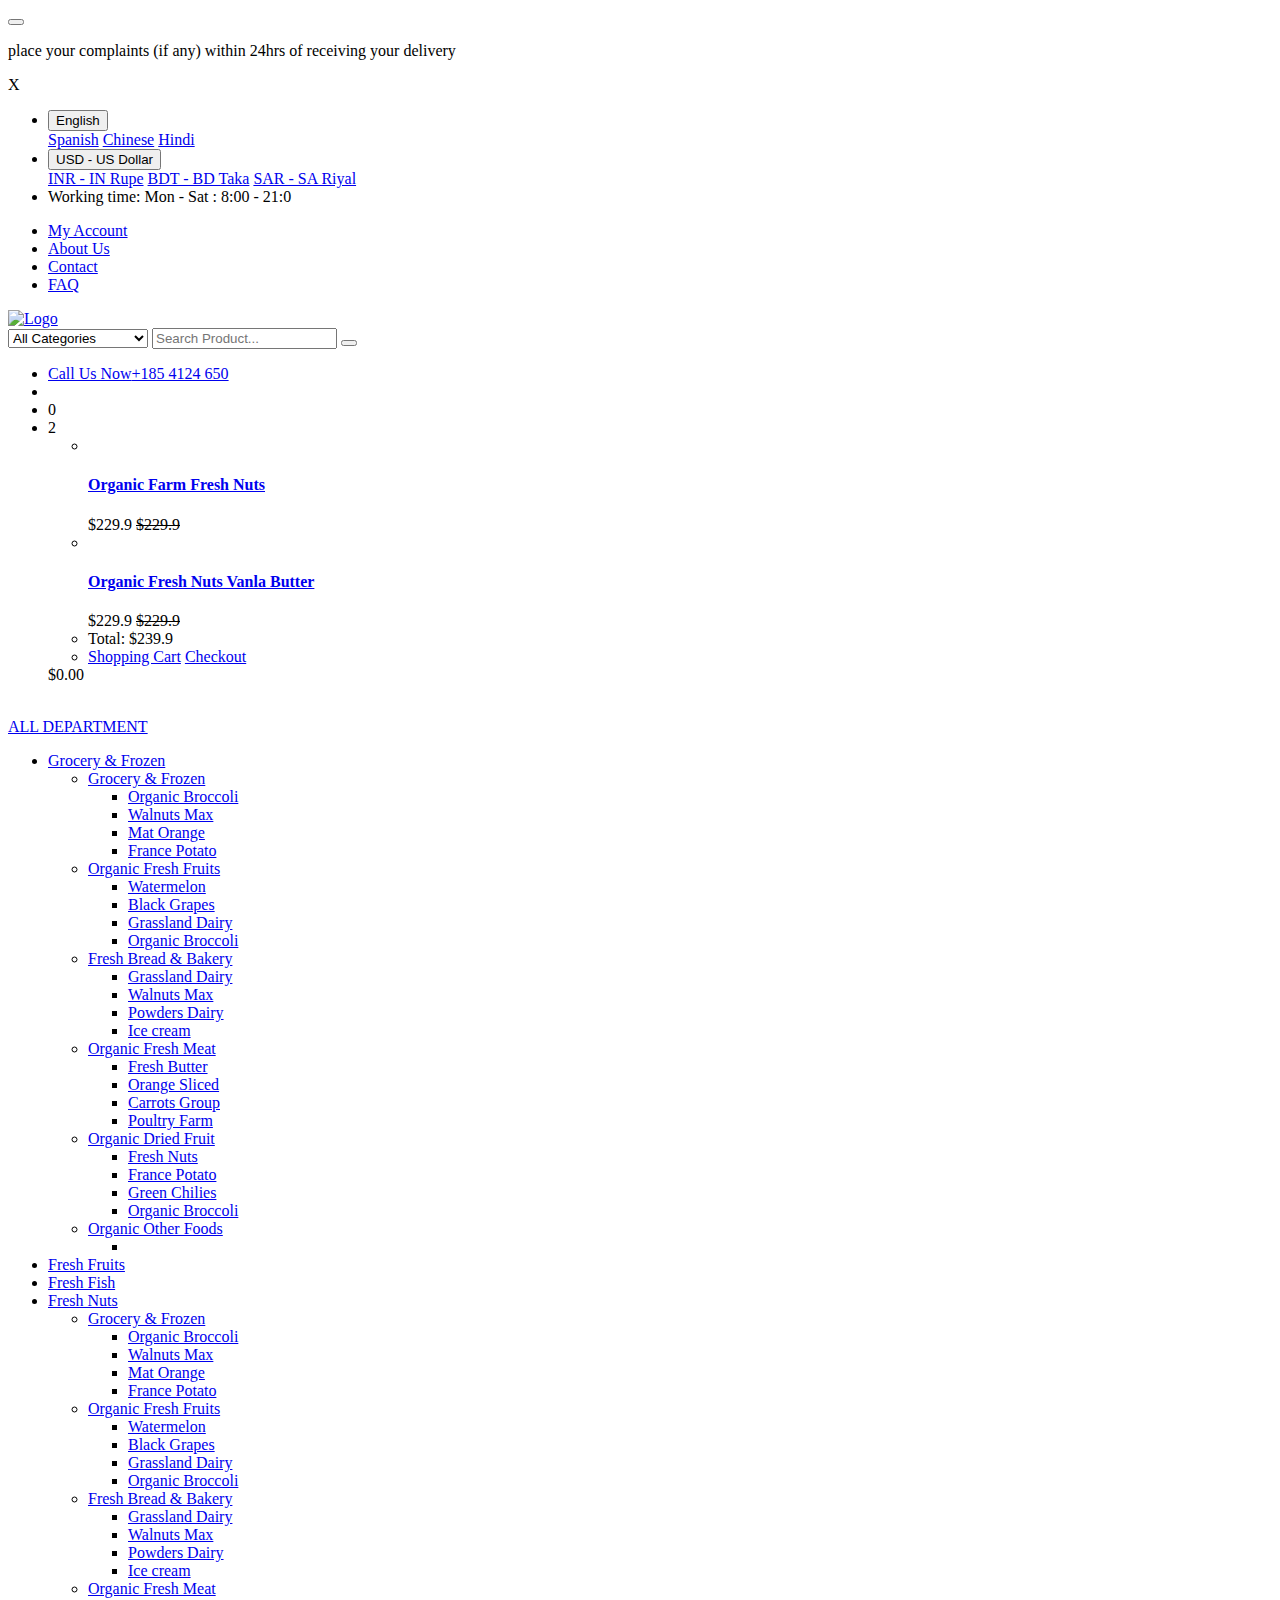
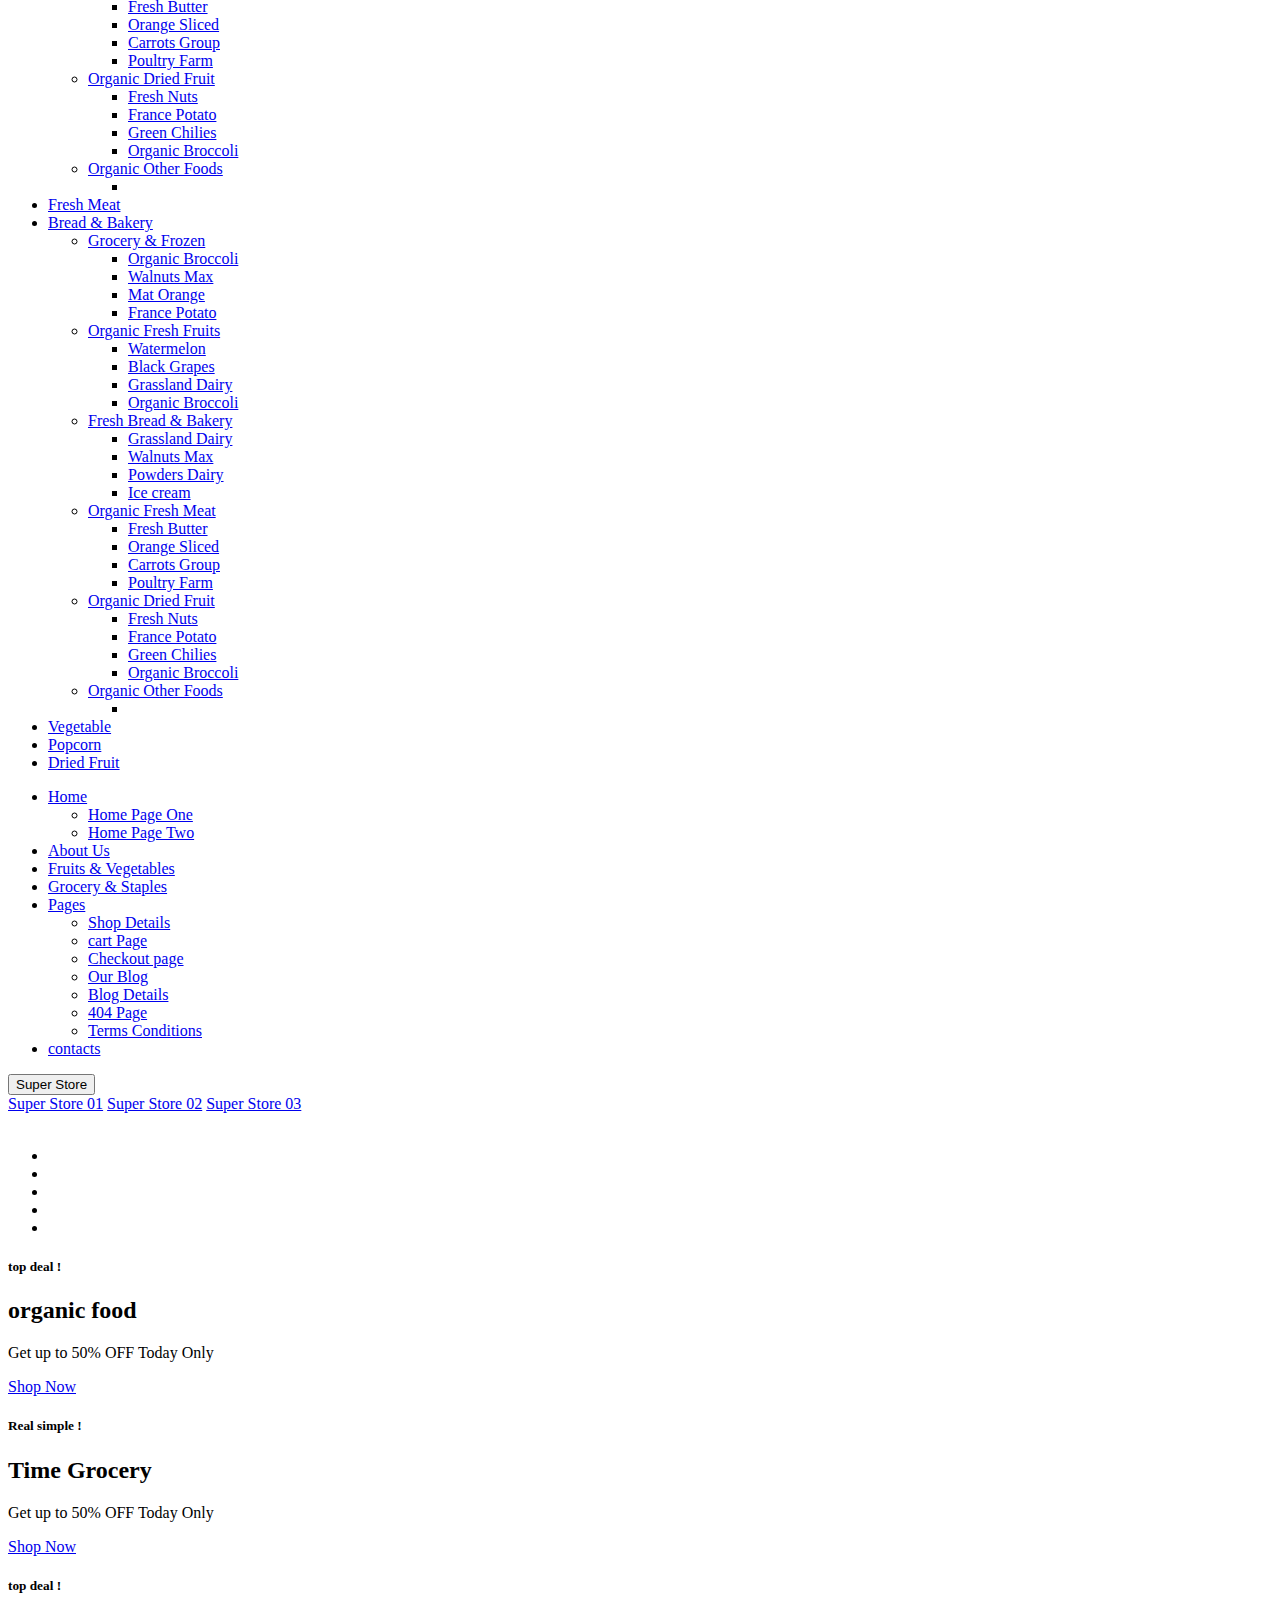
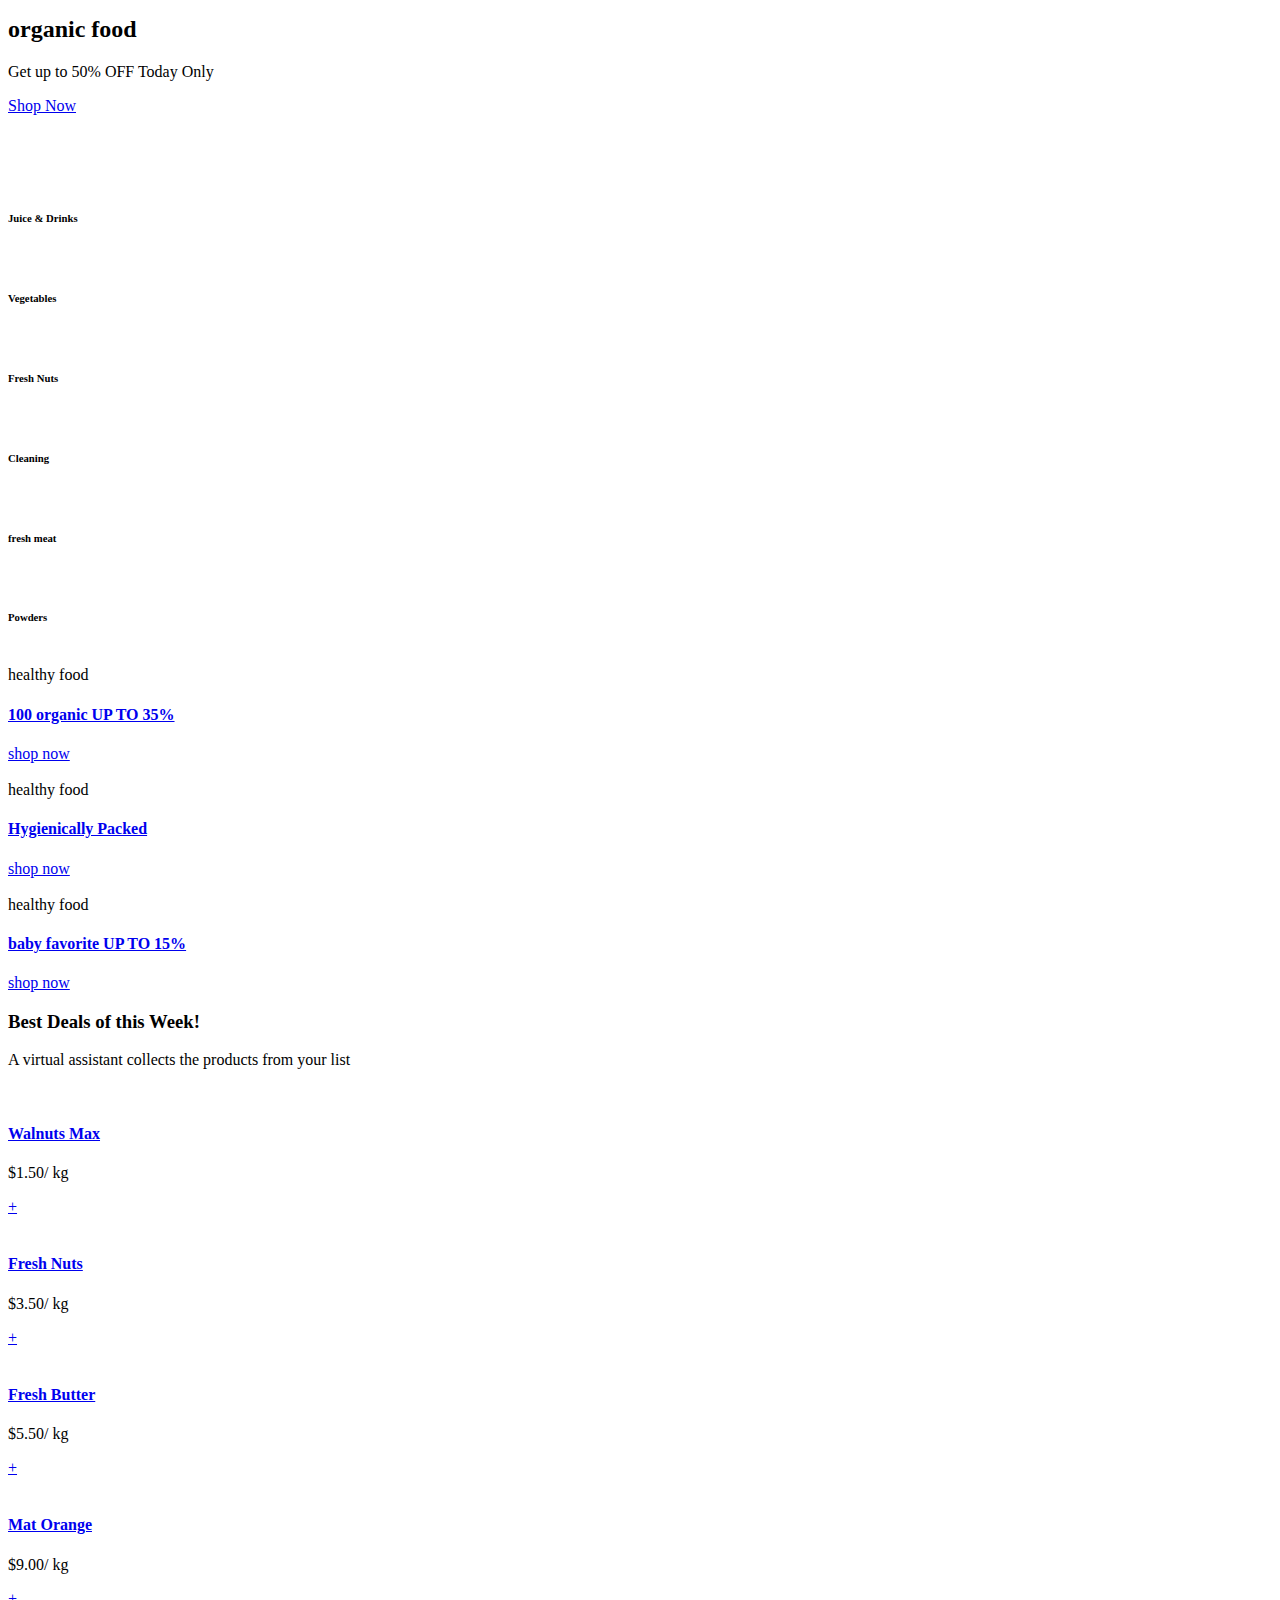
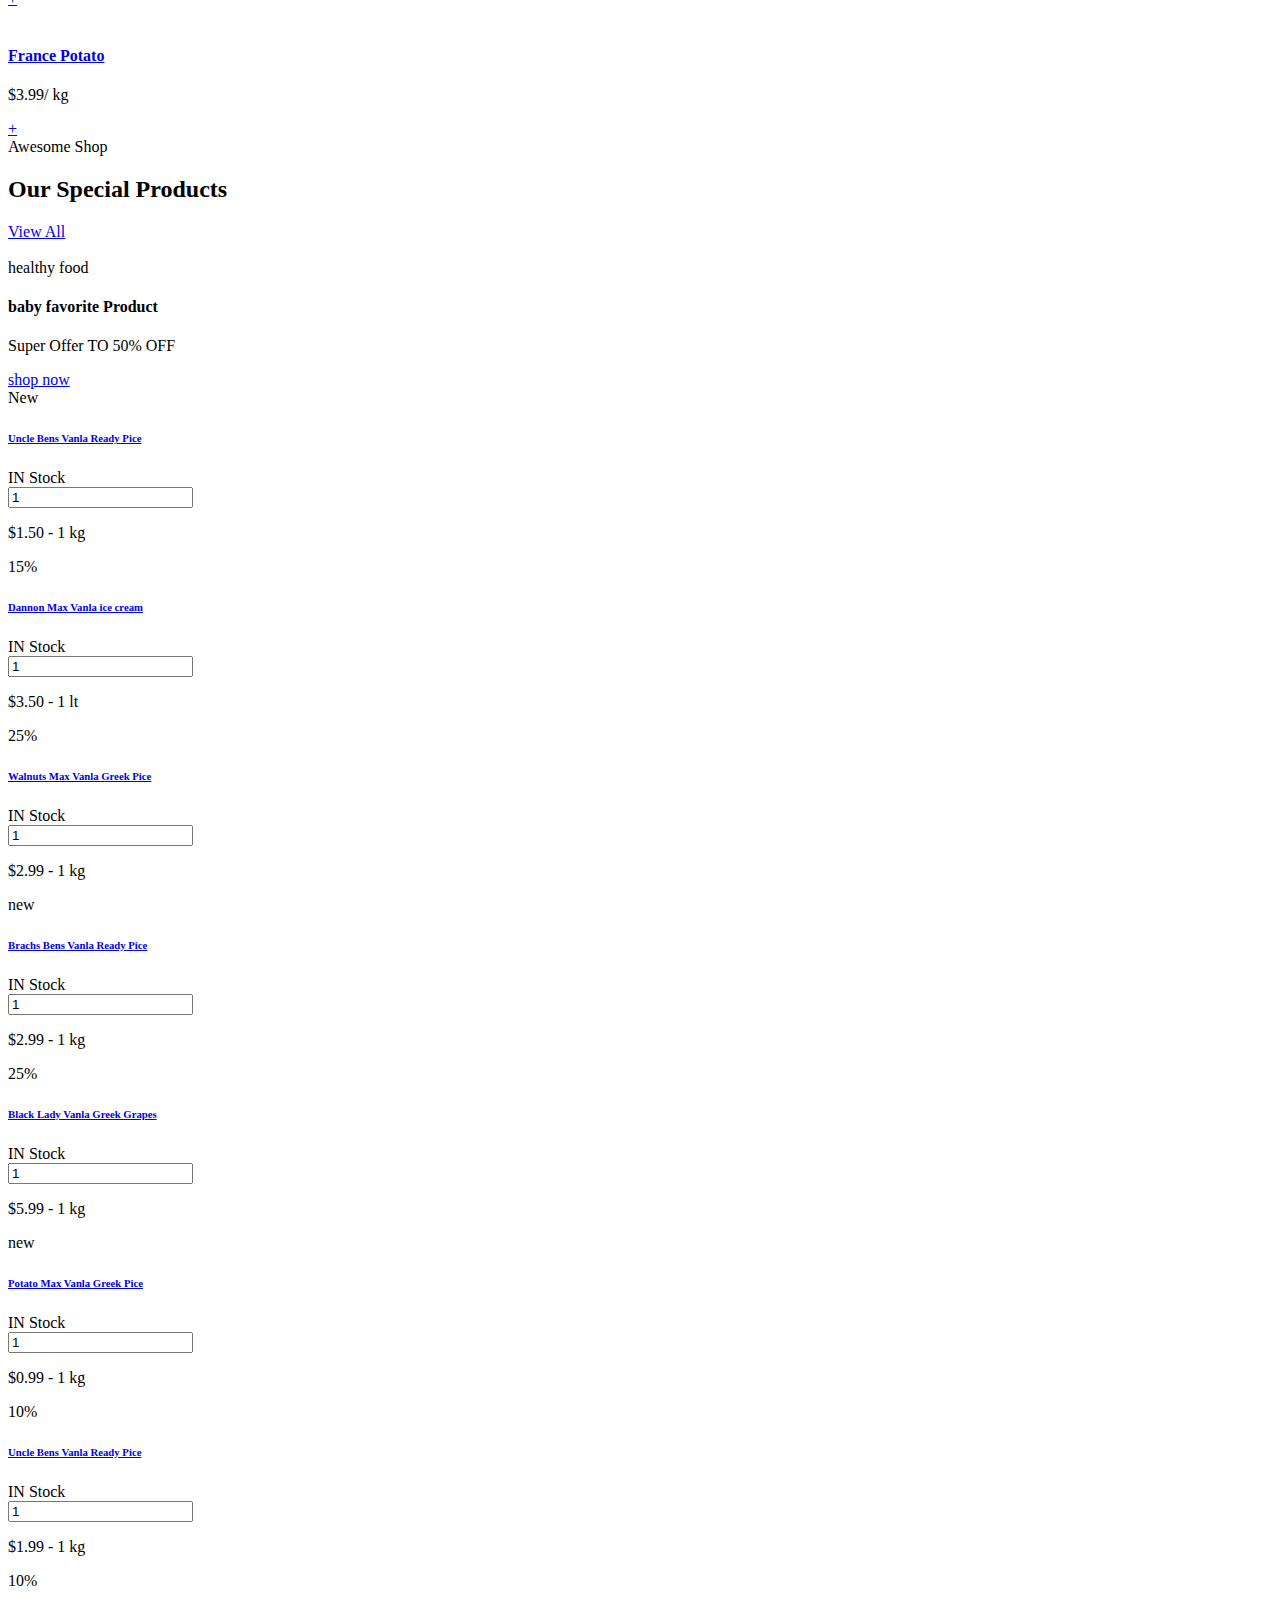
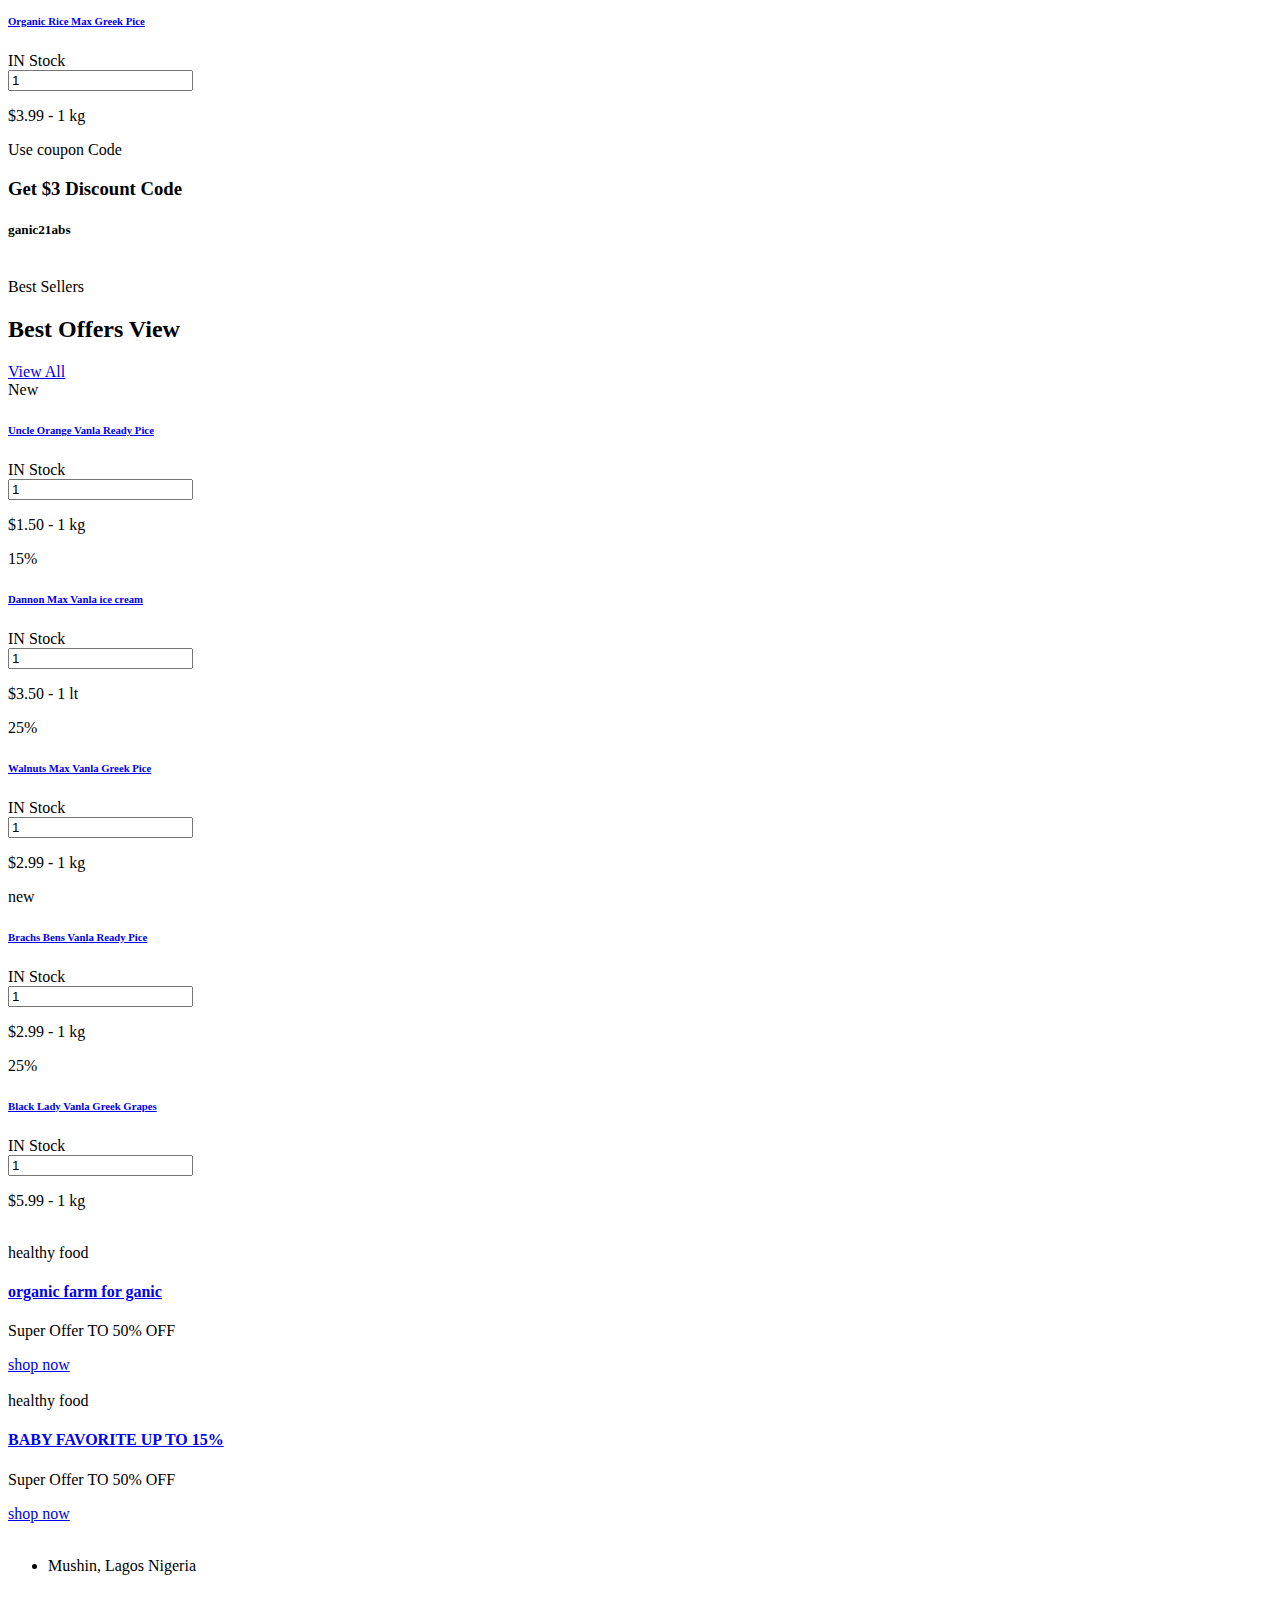
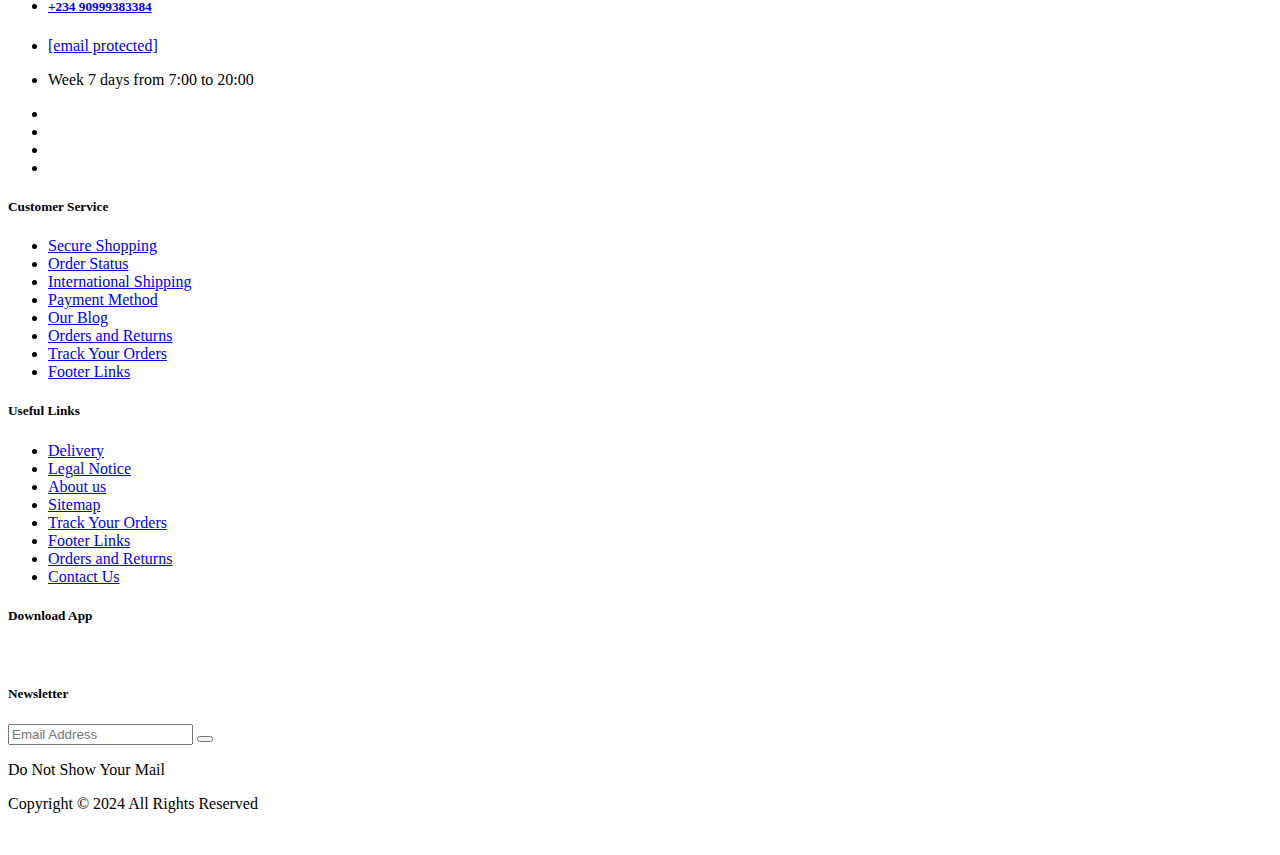
==== commit 0272d494: "Update index.html" ====
--- a/index.html
+++ b/index.html
@@ -1,475 +1,1375 @@
-<html lang="en">
+<!doctype html>
+<html class="no-js" lang="">
+    
 <head>
-    <meta charset="UTF-8">
-    <meta name="viewport" content="width=device-width, initial-scale=1.0">
-       <title>E-Commerce Website</title>
-       <link rel="stylesheet" href="https://unkpg.com/swiper/swiper-bundle.min.css" />
-
-       <!--font awesome-->
-
-       <link rel="stylesheet" href="https://cdnjs.cloudflare.com/ajax/libs/font-awesome/5.15.4/css/all.min.css" >
-    <link rel="stylesheet" href="styles.css">
-</head>
-<body>
-    <header class="header">
-
-        <a href="#" class="logo"> <i class="fas fa-shopping cart"></i> Grocery </a>
-
-        <nav class="navbar">
-                <a href="home">Home</a>
-                <a href="Products">Products</a>
-                <a href="About">About</a>
-                <a href="Review">Review</a>
-                <a href="Blog">Blog</a>
-                <a href="Contact">Contact</a>
-        </nav> 
-
-        <div class="icons">
-            <div id="cart-btn" class="fas fa-shopping-basket"></div>
-            <div id="login-btn" class="fas fa-user"></div>
-            <div id="menu-btn" class="fas fa-bars"></div>
-        </div>
-
-        <!--shopping cart-->
-
-        <div class="shopping-cart">
-
-            <div class="box">
-                <i class="fa-times"></i>
-                <img src="images/" alt="">
-                <div class="content">
-                    <h3>side dish</h3>
-                    <span class="price">5,000</span>
-                </div>
-            </div>
-
-            <div class="box">
-                <i class="fas fa-times"></i>
-                <img src="images/"  alt="">
-                <div class="content">
-                    <h3>side dish</h3>
-                    <span class="price">9,000</span>
-                </div>
-            </div>
-
-            <div class="box">
-                <i class="fas fa-times"></i>
-                <img src="images/"  alt="">
-                <div class="content">
-                    <h3>side dish</h3>
-                    <span class="price">15,000</span>
-                </div>
-            </div>
-
-            <div class="box">
-                <i class="fas fa-times"></i>
-                <img src=""  alt="">
-                <div class="content">
-                    <h3>side dish</h3>
-                    <span class="price">12,000</span>
-                </div>
-            </div>
-            <h3 class="Total"> total: <span>41,000</span></h3>
-            <a href="#" class="btn">Checkout</a>
-        </div>
-
-        <!--end-->
-
-        <!--login form-->
-
-        <form action="" class="login-form">
-
-            <h1>login form</h1>
-
-            <input type="email" placeholder="enter your email" class="box">
-            <input type="password" placeholder="enter your password" class="box">
-
-            <div class="remember">
-                <input type="checkbox" name="" id="remember-me">
-                <label for="remember-me" >remember me</label>
-            </div>
-            <a href="#" class="btn"> login </a>
-        </form>
-
-    </header>
-<!--end-->
-<!--home-->
-
-<section class="home" id="home">
-
-    <div class="content">
-        <h3>buy best <span> organic product </span> online </h3>
-        <a href="#" class="btn" > get yours now</a>
-    </div>
-</section>
-   
-<!--end-->
-<!--banner-->
-
-<section class="banner-container">
-
-    <div class="banner">
-        <img src="images/banner 1.jpg" alt="">
-        <div class="content">
-            <span>limited sales</span>
-            <h3>vegetables</h3>
-            <a href="#" class="btn" >shop now</a>
-        </div>
-    </div>
-
-    <div class="banner">
-        <img src="images/b1.jpg" alt="">
-        <div class="content">
-            <span>limited sales</span>
-            <h3>Fruits</h3>
-            <a href="#" class="btn" >shop now</a>
-        </div>
-    </div>
-
-    <div class="banner">
-        <img src="images/banner 3.jpg" alt="">
-        <div class="content">
-            <span>limited sales</span>
-            <h3>Food</h3>
-            <a href="#" class="btn" >shop now</a>
-        </div>
-    </div>
-</section>
-
-<!--end-->
-
-<!--product-->
-
-<section class="product" id="product">
-
-    <h1 class="heading">our <span>Products</span></h1>
-    <div class="box-container">
-
-        <div class="box">
-            <div class="image">
-                <img src="images/ketchup.jpg" alt=""> 
-            </div>
-            <div class="content">
-                <h3>heinz ketchup</h3>
-                <div class="price">1500</div>
-                <div class="stars">
-                    <i class="fas fa-star"></i>
-                    <i class="fas fa-star"></i>
-                    <i class="fas fa-star"></i>
-                    <i class="fas fa-star"></i>
-                    <i class="fas fa-star"></i>
-                    <i class="fas fa-star-half-alt"></i>
-                </div>
-                <i class="fas fa-shopping-cart"></i>
-                <i class="fas fa-heart"></i>
-                <i class="fas fa-eye"></i>
+        <meta charset="utf-8">
+        <meta http-equiv="x-ua-compatible" content="ie=edge">
+        <title>Grocery - Organic Food Market </title>
+        <meta name="description" content="">
+        <meta name="viewport" content="width=device-width, initial-scale=1">
+
+		<link rel="shortcut icon" type="image/x-icon" href="img/favicon.png">
+        <!-- Place favicon.ico in the root directory -->
+
+		<!-- CSS here -->
+        <link rel="stylesheet" href="css/bootstrap.min.css">
+        <link rel="stylesheet" href="css/animate.min.css">
+        <link rel="stylesheet" href="css/magnific-popup.css">
+        <link rel="stylesheet" href="css/fontawesome-all.min.css">
+        <link rel="stylesheet" href="css/jquery-ui.css">
+        <link rel="stylesheet" href="css/flaticon.css">
+        <link rel="stylesheet" href="css/aos.css">
+        <link rel="stylesheet" href="css/slick.css">
+        <link rel="stylesheet" href="css/default.css">
+        <link rel="stylesheet" href="css/style.css">
+        <link rel="stylesheet" href="css/responsive.css">
+    </head>
+    <body>
+
+        <!-- preloader -->
+        <div id="preloader">
+            <div id="loading-center">
+                <div class="loader">
+                    <span></span>
+                    <span></span>
+                    <span></span>
+                    <span></span>
+                    <span></span>
+                    <span></span>
+                    <span></span>
+                    <span></span>
+                </div>
             </div>
         </div>
-
-        <div class="box">
-            <div class="image">
-                <img src="images/water melon.jpg" alt=""> 
+        <!-- preloader-end -->
+
+
+		<!-- Scroll-top -->
+        <button class="scroll-top scroll-to-target" data-target="html">
+            <i class="fas fa-angle-up"></i>
+        </button>
+        <!-- Scroll-top-end-->
+
+        <!-- header-area -->
+        <header>
+
+            <!-- header-message -->
+            <div class="header-message-wrap">
+                <div class="container custom-container">
+                    <div class="row">
+                        <div class="col-12">
+                            <div class="top-notify-message">
+                                <p>place your complaints (if any) within 24hrs of receiving your delivery</p>
+                                <span class="message-remove">X</span>
+                            </div>
+                        </div>
+                    </div>
+                </div>
             </div>
-            <div class="content">
-                <h3>water melon</h3>
-                <div class="price">1000</div>
-                <div class="stars">
-                    <i class="fas fa-star"></i>
-                    <i class="fas fa-star"></i>
-                    <i class="fas fa-star"></i>
-                    <i class="fas fa-star"></i>
-                    <i class="fas fa-star"></i>
-                    <i class="fas fa-star-half-alt"></i>
-                </div>
-                <i class="fas fa-shopping-cart"></i>
-                <i class="fas fa-heart"></i>
-                <i class="fas fa-eye"></i>
+            <!-- header-message-end -->
+
+            <!-- header-top-start -->
+            <div class="header-top-wrap">
+                <div class="container custom-container">
+                    <div class="row align-items-center">
+                        <div class="col-md-7">
+                            <div class="header-top-left">
+                                <ul>
+                                    <li class="header-top-lang">
+                                        <div class="dropdown">
+                                            <button class="dropdown-toggle" type="button" id="dropdownMenuButton2" data-toggle="dropdown" aria-haspopup="true"
+                                                aria-expanded="false">English</button>
+                                            <div class="dropdown-menu" aria-labelledby="dropdownMenuButton2">
+                                                <a class="dropdown-item" href="index-2.html">Spanish</a>
+                                                <a class="dropdown-item" href="index-2.html">Chinese</a>
+                                                <a class="dropdown-item" href="index-2.html">Hindi</a>
+                                            </div>
+                                        </div>
+                                    </li>
+                                    <li class="header-top-currency">
+                                        <div class="dropdown">
+                                            <button class="dropdown-toggle" type="button" id="dropdownMenuButton3" data-toggle="dropdown" aria-haspopup="true"
+                                                aria-expanded="false">USD - US Dollar</button>
+                                            <div class="dropdown-menu" aria-labelledby="dropdownMenuButton3">
+                                                <a class="dropdown-item" href="index-2.html">INR - IN Rupe</a>
+                                                <a class="dropdown-item" href="index-2.html">BDT - BD Taka</a>
+                                                <a class="dropdown-item" href="index-2.html">SAR - SA Riyal</a>
+                                            </div>
+                                        </div>
+                                    </li>
+                                    <li class="header-work-time">
+                                        Working time: <span> Mon - Sat : 8:00 - 21:0</span>
+                                    </li>
+                                </ul>
+                            </div>
+                        </div>
+                        <div class="col-md-5">
+                            <div class="header-top-right">
+                                <ul>
+                                    <li><a href="contact.html">My Account</a></li>
+                                    <li><a href="about-us.html">About Us</a></li>
+                                    <li><a href="contact.html">Contact</a></li>
+                                    <li><a href="contact.html">FAQ</a></li>
+                                </ul>
+                            </div>
+                        </div>
+                    </div>
+                </div>
             </div>
-        </div>
-
-        <div class="box">
-            <div class="image">
-                <img src="images/bread.jpg" alt=""> 
+            <!-- header-top-end -->
+
+            <!-- header-search-area -->
+            <div class="header-search-area">
+                <div class="container custom-container">
+                    <div class="row align-items-center">
+                        <div class="col-xl-2 col-lg-3 d-none d-lg-block">
+                            <div class="logo">
+                                <a href="index-2.html"><img src="img/logo/logo.png" alt="Logo"></a>
+                            </div>
+                        </div>
+                        <div class="col-xl-10 col-lg-9">
+                            <div class="d-block d-sm-flex align-items-center justify-content-end">
+                                <div class="header-search-wrap">
+                                    <form action="#">
+                                        <select class="custom-select">
+                                            <option selected="">All Categories</option>
+                                            <option>-- Grocery & Frozen</option>
+                                            <option>-- Fresh Fruits</option>
+                                            <option>-- Fresh Fish</option>
+                                            <option>-- Fresh Nuts</option>
+                                            <option>-- Fresh Meats</option>
+                                            <option>-- Bread & Bakery</option>
+                                            <option>-- Vegetable</option>
+                                            <option>-- Kids Food</option>
+                                            <option>-- Dried Fruits</option>
+                                            <option>-- Others Food</option>
+                                        </select>
+                                        <input type="text" placeholder="Search Product...">
+                                        <button><i class="flaticon-loupe-1"></i></button>
+                                    </form>
+                                </div>
+                                <div class="header-action">
+                                    <ul>
+                                        <li class="header-phone">
+                                            <div class="icon"><i class="flaticon-telephone"></i></div>
+                                            <a href="tel:1234566789"><span>Call Us Now</span>+185 4124 650</a>
+                                        </li>
+                                        <li class="header-user"><a href="#"><i class="flaticon-user"></i></a></li>
+                                        <li class="header-wishlist">
+                                            <a href="#"><i class="flaticon-heart-shape-outline"></i></a>
+                                            <span class="item-count">0</span>
+                                        </li>
+                                        <li class="header-cart-action">
+                                            <div class="header-cart-wrap">
+                                                <a href="cart.html"><i class="flaticon-shopping-basket"></i></a>
+                                                <span class="item-count">2</span>
+                                                <ul class="minicart">
+                                                    <li class="d-flex align-items-start">
+                                                        <div class="cart-img">
+                                                            <a href="shop-details.html"><img src="img/product/cart_p01.jpg" alt=""></a>
+                                                        </div>
+                                                        <div class="cart-content">
+                                                            <h4><a href="shop-details.html">Organic Farm Fresh Nuts</a></h4>
+                                                            <div class="cart-price">
+                                                                <span class="new">$229.9</span>
+                                                                <span><del>$229.9</del></span>
+                                                            </div>
+                                                        </div>
+                                                        <div class="del-icon">
+                                                            <a href="#"><i class="far fa-trash-alt"></i></a>
+                                                        </div>
+                                                    </li>
+                                                    <li class="d-flex align-items-start">
+                                                        <div class="cart-img">
+                                                            <a href="shop-details.html"><img src="img/product/cart_p02.jpg" alt=""></a>
+                                                        </div>
+                                                        <div class="cart-content">
+                                                            <h4><a href="shop-details.html">Organic Fresh Nuts Vanla Butter</a></h4>
+                                                            <div class="cart-price">
+                                                                <span class="new">$229.9</span>
+                                                                <span><del>$229.9</del></span>
+                                                            </div>
+                                                        </div>
+                                                        <div class="del-icon">
+                                                            <a href="#"><i class="far fa-trash-alt"></i></a>
+                                                        </div>
+                                                    </li>
+                                                    <li>
+                                                        <div class="total-price">
+                                                            <span class="f-left">Total:</span>
+                                                            <span class="f-right">$239.9</span>
+                                                        </div>
+                                                    </li>
+                                                    <li>
+                                                        <div class="checkout-link">
+                                                            <a href="cart.html">Shopping Cart</a>
+                                                            <a class="black-color" href="checkout.html">Checkout</a>
+                                                        </div>
+                                                    </li>
+                                                </ul>
+                                            </div>
+                                            <div class="cart-amount">$0.00</div>
+                                        </li>
+                                    </ul>
+                                </div>
+                            </div>
+                        </div>
+                    </div>
+                </div>
             </div>
-            <div class="content">
-                <h3>Tox bread</h3>
-                <div class="price">1200</div>
-                <div class="stars">
-                    <i class="fas fa-star"></i>
-                    <i class="fas fa-star"></i>
-                    <i class="fas fa-star"></i>
-                    <i class="fas fa-star"></i>
-                    <i class="fas fa-star"></i>
-                    <i class="fas fa-star-half-alt"></i>
-                </div>
-                <i class="fas fa-shopping-cart"></i>
-                <i class="fas fa-heart"></i>
-                <i class="fas fa-eye"></i>
+            <!-- header-search-area-end -->
+
+            <div id="sticky-header" class="menu-area">
+                <div class="container custom-container">
+                    <div class="row">
+                        <div class="col-12">
+                            <div class="mobile-nav-toggler"><i class="fas fa-bars"></i></div>
+                            <div class="menu-wrap">
+                                <nav class="menu-nav">
+                                    <div class="logo d-block d-lg-none">
+                                        <a href="index-2.html"><img src="img/logo/logo.png" alt=""></a>
+                                    </div>
+                                    <div class="header-category d-none d-lg-block">
+                                        <a href="#" class="cat-toggle"><i class="fas fa-bars"></i>ALL DEPARTMENT<i class="fas fa-angle-down"></i></a>
+                                        <ul class="category-menu">
+                                            <li class="menu-item-has-children"><a href="shop.html"><i class="flaticon-groceries"></i> Grocery & Frozen</a>
+                                                <ul class="megamenu">
+                                                    <li class="sub-column-item"><a href="shop.html">Grocery & Frozen</a>
+                                                        <ul>
+                                                            <li><a href="shop.html">Organic Broccoli</a></li>
+                                                            <li><a href="shop.html">Walnuts Max</a></li>
+                                                            <li><a href="shop.html">Mat Orange</a></li>
+                                                            <li><a href="shop.html">France Potato</a></li>
+                                                        </ul>
+                                                    </li>
+                                                    <li class="sub-column-item"><a href="shop.html">Organic Fresh Fruits</a>
+                                                        <ul>
+                                                            <li><a href="shop.html">Watermelon</a></li>
+                                                            <li><a href="shop.html">Black Grapes</a></li>
+                                                            <li><a href="shop.html">Grassland Dairy</a></li>
+                                                            <li><a href="shop.html">Organic Broccoli</a></li>
+                                                        </ul>
+                                                    </li>
+                                                    <li class="sub-column-item"><a href="shop.html">Fresh Bread & Bakery</a>
+                                                        <ul>
+                                                            <li><a href="shop.html">Grassland Dairy</a></li>
+                                                            <li><a href="shop.html">Walnuts Max</a></li>
+                                                            <li><a href="shop.html">Powders Dairy</a></li>
+                                                            <li><a href="shop.html">Ice cream</a></li>
+                                                        </ul>
+                                                    </li>
+                                                    <li class="sub-column-item"><a href="shop.html">Organic Fresh Meat</a>
+                                                        <ul>
+                                                            <li><a href="shop.html">Fresh Butter</a></li>
+                                                            <li><a href="shop.html">Orange Sliced</a></li>
+                                                            <li><a href="shop.html">Carrots Group</a></li>
+                                                            <li><a href="shop.html">Poultry Farm</a></li>
+                                                        </ul>
+                                                    </li>
+                                                    <li class="sub-column-item"><a href="shop.html">Organic Dried Fruit</a>
+                                                        <ul>
+                                                            <li><a href="shop.html">Fresh Nuts</a></li>
+                                                            <li><a href="shop.html">France Potato</a></li>
+                                                            <li><a href="shop.html">Green Chilies</a></li>
+                                                            <li><a href="shop.html">Organic Broccoli</a></li>
+                                                        </ul>
+                                                    </li>
+                                                    <li class="sub-column-item"><a href="shop.html">Organic Other Foods</a>
+                                                        <ul>
+                                                            <li class="mega-menu-banner"><a href="shop.html"><img src="img/images/megamenu_banner.jpg" alt=""></a></li>
+                                                        </ul>
+                                                    </li>
+                                                </ul>
+                                            </li>
+                                            <li><a href="shop.html"><i class="flaticon-cherry"></i> Fresh Fruits</a></li>
+                                            <li><a href="shop.html"><i class="flaticon-fish"></i> Fresh Fish</a></li>
+                                            <li class="menu-item-has-children"><a href="shop.html"><i class="flaticon-hazelnut"></i> Fresh Nuts</a>
+                                                <ul class="megamenu">
+                                                    <li class="sub-column-item"><a href="shop.html">Grocery & Frozen</a>
+                                                        <ul>
+                                                            <li><a href="shop.html">Organic Broccoli</a></li>
+                                                            <li><a href="shop.html">Walnuts Max</a></li>
+                                                            <li><a href="shop.html">Mat Orange</a></li>
+                                                            <li><a href="shop.html">France Potato</a></li>
+                                                        </ul>
+                                                    </li>
+                                                    <li class="sub-column-item"><a href="shop.html">Organic Fresh Fruits</a>
+                                                        <ul>
+                                                            <li><a href="shop.html">Watermelon</a></li>
+                                                            <li><a href="shop.html">Black Grapes</a></li>
+                                                            <li><a href="shop.html">Grassland Dairy</a></li>
+                                                            <li><a href="shop.html">Organic Broccoli</a></li>
+                                                        </ul>
+                                                    </li>
+                                                    <li class="sub-column-item"><a href="shop.html">Fresh Bread & Bakery</a>
+                                                        <ul>
+                                                            <li><a href="shop.html">Grassland Dairy</a></li>
+                                                            <li><a href="shop.html">Walnuts Max</a></li>
+                                                            <li><a href="shop.html">Powders Dairy</a></li>
+                                                            <li><a href="shop.html">Ice cream</a></li>
+                                                        </ul>
+                                                    </li>
+                                                    <li class="sub-column-item"><a href="shop.html">Organic Fresh Meat</a>
+                                                        <ul>
+                                                            <li><a href="shop.html">Fresh Butter</a></li>
+                                                            <li><a href="shop.html">Orange Sliced</a></li>
+                                                            <li><a href="shop.html">Carrots Group</a></li>
+                                                            <li><a href="shop.html">Poultry Farm</a></li>
+                                                        </ul>
+                                                    </li>
+                                                    <li class="sub-column-item"><a href="shop.html">Organic Dried Fruit</a>
+                                                        <ul>
+                                                            <li><a href="shop.html">Fresh Nuts</a></li>
+                                                            <li><a href="shop.html">France Potato</a></li>
+                                                            <li><a href="shop.html">Green Chilies</a></li>
+                                                            <li><a href="shop.html">Organic Broccoli</a></li>
+                                                        </ul>
+                                                    </li>
+                                                    <li class="sub-column-item"><a href="shop.html">Organic Other Foods</a>
+                                                        <ul>
+                                                            <li class="mega-menu-banner"><a href="shop.html"><img src="img/images/megamenu_banner02.jpg" alt=""></a></li>
+                                                        </ul>
+                                                    </li>
+                                                </ul>
+                                            </li>
+                                            <li><a href="shop.html"><i class="flaticon-meat"></i> Fresh Meat</a></li>
+                                            <li class="menu-item-has-children"><a href="shop.html"><i class="flaticon-cupcake"></i> Bread & Bakery</a>
+                                                <ul class="megamenu">
+                                                    <li class="sub-column-item"><a href="shop.html">Grocery & Frozen</a>
+                                                        <ul>
+                                                            <li><a href="shop.html">Organic Broccoli</a></li>
+                                                            <li><a href="shop.html">Walnuts Max</a></li>
+                                                            <li><a href="shop.html">Mat Orange</a></li>
+                                                            <li><a href="shop.html">France Potato</a></li>
+                                                        </ul>
+                                                    </li>
+                                                    <li class="sub-column-item"><a href="shop.html">Organic Fresh Fruits</a>
+                                                        <ul>
+                                                            <li><a href="shop.html">Watermelon</a></li>
+                                                            <li><a href="shop.html">Black Grapes</a></li>
+                                                            <li><a href="shop.html">Grassland Dairy</a></li>
+                                                            <li><a href="shop.html">Organic Broccoli</a></li>
+                                                        </ul>
+                                                    </li>
+                                                    <li class="sub-column-item"><a href="shop.html">Fresh Bread & Bakery</a>
+                                                        <ul>
+                                                            <li><a href="shop.html">Grassland Dairy</a></li>
+                                                            <li><a href="shop.html">Walnuts Max</a></li>
+                                                            <li><a href="shop.html">Powders Dairy</a></li>
+                                                            <li><a href="shop.html">Ice cream</a></li>
+                                                        </ul>
+                                                    </li>
+                                                    <li class="sub-column-item"><a href="shop.html">Organic Fresh Meat</a>
+                                                        <ul>
+                                                            <li><a href="shop.html">Fresh Butter</a></li>
+                                                            <li><a href="shop.html">Orange Sliced</a></li>
+                                                            <li><a href="shop.html">Carrots Group</a></li>
+                                                            <li><a href="shop.html">Poultry Farm</a></li>
+                                                        </ul>
+                                                    </li>
+                                                    <li class="sub-column-item"><a href="shop.html">Organic Dried Fruit</a>
+                                                        <ul>
+                                                            <li><a href="shop.html">Fresh Nuts</a></li>
+                                                            <li><a href="shop.html">France Potato</a></li>
+                                                            <li><a href="shop.html">Green Chilies</a></li>
+                                                            <li><a href="shop.html">Organic Broccoli</a></li>
+                                                        </ul>
+                                                    </li>
+                                                    <li class="sub-column-item"><a href="shop.html">Organic Other Foods</a>
+                                                        <ul>
+                                                            <li class="mega-menu-banner"><a href="shop.html"><img src="img/images/megamenu_banner.jpg" alt=""></a></li>
+                                                        </ul>
+                                                    </li>
+                                                </ul>
+                                            </li>
+                                            <li><a href="shop.html"><i class="flaticon-broccoli"></i> Vegetable</a></li>
+                                            <li><a href="shop.html"><i class="flaticon-pop-corn-1"></i> Popcorn</a></li>
+                                            <li><a href="shop.html"><i class="flaticon-nut"></i> Dried Fruit</a></li>
+                                        </ul>
+                                    </div>
+                                    <div class="navbar-wrap main-menu d-none d-lg-flex">
+                                        <ul class="navigation">
+                                            <li class="active menu-item-has-children"><a href="#">Home</a>
+                                                <ul class="submenu">
+                                                    <li class="active"><a href="index-2.html">Home Page One</a></li>
+                                                    <li><a href="index-3.html">Home Page Two</a></li>
+                                                </ul>
+                                            </li>
+                                            <li><a href="about-us.html">About Us</a></li>
+                                            <li><a href="shop.html">Fruits & Vegetables</a></li>
+                                            <li><a href="shop-right-sidebar.html">Grocery & Staples</a></li>
+                                            <li class="menu-item-has-children"><a href="#">Pages</a>
+                                                <ul class="submenu">
+                                                    <li><a href="shop-details.html">Shop Details</a></li>
+                                                    <li><a href="cart.html">cart Page</a></li>
+                                                    <li><a href="checkout.html">Checkout page</a></li>
+                                                    <li><a href="blog.html">Our Blog</a></li>
+                                                    <li><a href="blog-details.html">Blog Details</a></li>
+                                                    <li><a href="404.html">404 Page</a></li>
+                                                    <li><a href="terms-conditios.html">Terms Conditions</a></li>
+                                                </ul>
+                                            </li>
+                                            <li><a href="contact.html">contacts</a></li>
+                                        </ul>
+                                    </div>
+                                    <div class="header-super-store d-none d-xl-block d-lg-none d-md-block">
+                                        <div class="dropdown">
+                                            <button class="dropdown-toggle" type="button" id="dropdownMenuButton4" data-toggle="dropdown" aria-haspopup="true"
+                                                aria-expanded="false"><i class="flaticon-shop"></i> Super Store</button>
+                                            <div class="dropdown-menu" aria-labelledby="dropdownMenuButton4">
+                                                <a class="dropdown-item" href="shop.html">Super Store 01</a>
+                                                <a class="dropdown-item" href="shop.html">Super Store 02</a>
+                                                <a class="dropdown-item" href="shop.html">Super Store 03</a>
+                                            </div>
+                                        </div>
+                                    </div>
+                                </nav>
+                            </div>
+                            <!-- Mobile Menu  -->
+                            <div class="mobile-menu">
+                                <nav class="menu-box">
+                                    <div class="close-btn"><i class="fas fa-times"></i></div>
+                                    <div class="nav-logo"><a href="index-2.html"><img src="img/logo/logo.png" alt="" title=""></a>
+                                    </div>
+                                    <div class="menu-outer">
+                                        <!--Here Menu Will Come Automatically Via Javascript / Same Menu as in Header-->
+                                    </div>
+                                    <div class="social-links">
+                                        <ul class="clearfix">
+                                            <li><a href="#"><span class="fab fa-twitter"></span></a></li>
+                                            <li><a href="#"><span class="fab fa-facebook-f"></span></a></li>
+                                            <li><a href="#"><span class="fab fa-pinterest-p"></span></a></li>
+                                            <li><a href="#"><span class="fab fa-instagram"></span></a></li>
+                                            <li><a href="#"><span class="fab fa-youtube"></span></a></li>
+                                        </ul>
+                                    </div>
+                                </nav>
+                            </div>
+                            <div class="menu-backdrop"></div>
+                            <!-- End Mobile Menu -->
+                        </div>
+                    </div>
+                </div>
             </div>
-        </div>
-    </div>
-</section>
-
-<!--end-->
-
-<!--about-->
-
-<section class="about" id="about" >
-    <h1 class="heading"> <span>about</span> us </h1>
-    <div class="row">
-        <div class="content">
-            <h3>we make organic food in the market </h3>
-            <div class="divider"></div>
-            <p>Lorem ipsum, dolor sit amet consectetur adipisicing elit. Odio tempora et delectus dignissimos, doloremque voluptates placeat corporis quis laudantium numquam possimus, optio dolores alias commodi repellat deleniti voluptate ab quidem.</p>
-            <p>Lorem, ipsum dolor sit amet consectetur adipisicing elit. Quam accusantium commodi cupiditate dolorum assumenda, excepturi soluta totam cum consequatur modi exercitationem nemo dicta voluptate facilis reprehenderit iusto, ducimus magni eaque.</p>
-            <a href="#" class="btn">Read More</a>
-        </div>
-        <div class="image">
-            <img src="images/about1.jpg" alt="">
-        </div>
-
-        <div class="image">
-            <img src="images/about2.jpg" alt="">
-        </div>
-         
-    </div>
-
-</section>
-<!--end-->
-
-<!--review-->
-
-<section class="review" id="review">
-
-    <h1 class="heading">client's <span>review</span> </h1>
-
-    <div class="swiper review-slider">
-
-    <div class="swiper-wrapper">
-
-        <div class="swiper-slide slide">
-
-            <p> Lorem ipsum dolor sit, amet consectetur adipisicing elit. Aspernatur dignissimos enim necessitatibus excepturi delectus cumque explicabo pariatur similique, saepe, deleniti ex voluptates dolor maxime itaque optio blanditiis, repudiandae alias laboriosam?</p>
-            <i class="fas fa-quote-right"></i>
-            <div class="user">
-                <img src="/images/review1.jpg" alt="">
-                <h3>Sara John</h3>
-                <div class="stars">
-                    <i class="fas fa-star"></i>
-                    <i class="fas fa-star"></i>
-                    <i class="fas fa-star"></i>
-                    <i class="fas fa-star"></i>
+        </header>
+        <!-- header-area-end -->
+
+
+        <!-- main-area -->
+        <main>
+
+            <!-- slider-area -->
+            <section class="slider-area" data-background="img/bg/slider_area_bg.jpg">
+                <div class="container custom-container">
+                    <div class="row">
+                        <div class="col-7">
+                            <div class="slider-active">
+                                <div class="single-slider slider-bg" data-background="img/slider/slider_bg01.jpg">
+                                    <div class="slider-content">
+                                        <h5 class="sub-title" data-animation="fadeInUp" data-delay=".2s">top deal !</h5>
+                                        <h2 class="title" data-animation="fadeInUp" data-delay=".4s">organic food</h2>
+                                        <p data-animation="fadeInUp" data-delay=".6s">Get up to 50% OFF Today Only</p>
+                                        <a href="shop.html" class="btn rounded-btn" data-animation="fadeInUp" data-delay=".8s">Shop Now</a>
+                                    </div>
+                                </div>
+                                <div class="single-slider slider-bg" data-background="img/slider/slider_bg01.jpg">
+                                    <div class="slider-content">
+                                        <h5 class="sub-title" data-animation="fadeInUp" data-delay=".2s">Real simple !</h5>
+                                        <h2 class="title" data-animation="fadeInUp" data-delay=".4s">Time Grocery</h2>
+                                        <p data-animation="fadeInUp" data-delay=".6s">Get up to 50% OFF Today Only</p>
+                                        <a href="shop.html" class="btn rounded-btn" data-animation="fadeInUp" data-delay=".8s">Shop Now</a>
+                                    </div>
+                                </div>
+                                <div class="single-slider slider-bg" data-background="img/slider/slider_bg01.jpg">
+                                    <div class="slider-content">
+                                        <h5 class="sub-title" data-animation="fadeInUp" data-delay=".2s">top deal !</h5>
+                                        <h2 class="title" data-animation="fadeInUp" data-delay=".4s">organic food</h2>
+                                        <p data-animation="fadeInUp" data-delay=".6s">Get up to 50% OFF Today Only</p>
+                                        <a href="shop.html" class="btn rounded-btn" data-animation="fadeInUp" data-delay=".8s">Shop Now</a>
+                                    </div>
+                                </div>
+                            </div>
+                        </div>
+                        <div class="col-3">
+                            <div class="slider-banner-img mb-20">
+                                <a href="shop.html"><img src="img/slider/slider_banner01.jpg" alt=""></a>
+                            </div>
+                            <div class="slider-banner-img">
+                                <a href="shop.html"><img src="img/slider/slider_banner02.jpg" alt=""></a>
+                            </div>
+                        </div>
+                        <div class="col-3">
+                            <div class="slider-banner-img">
+                                <a href="shop.html"><img src="img/slider/slider_banner03.jpg" alt=""></a>
+                            </div>
+                        </div>
+                    </div>
+                </div>
+
+                <!-- category-area -->
+                <div class="container custom-container">
+                    <div class="slider-category-wrap">
+                        <div class="row category-active">
+                            <div class="col-lg-2">
+                                <div class="category-item active">
+                                    <a href="shop.html" class="category-link"></a>
+                                    <div class="category-thumb">
+                                        <img src="img/product/category_img01.png" alt="">
+                                    </div>
+                                    <div class="category-content">
+                                        <h6 class="title">Juice & Drinks</h6>
+                                    </div>
+                                </div>
+                            </div>
+                            <div class="col-lg-2">
+                                <div class="category-item">
+                                    <a href="shop.html" class="category-link"></a>
+                                    <div class="category-thumb">
+                                        <img src="img/product/category_img02.png" alt="">
+                                    </div>
+                                    <div class="category-content">
+                                        <h6 class="title">Vegetables</h6>
+                                    </div>
+                                </div>
+                            </div>
+                            <div class="col-lg-2">
+                                <div class="category-item">
+                                    <a href="shop.html" class="category-link"></a>
+                                    <div class="category-thumb">
+                                        <img src="img/product/category_img03.png" alt="">
+                                    </div>
+                                    <div class="category-content">
+                                        <h6 class="title">Fresh Nuts</h6>
+                                    </div>
+                                </div>
+                            </div>
+                            <div class="col-lg-2">
+                                <div class="category-item">
+                                    <a href="shop.html" class="category-link"></a>
+                                    <div class="category-thumb">
+                                        <img src="img/product/category_img04.png" alt="">
+                                    </div>
+                                    <div class="category-content">
+                                        <h6 class="title">Cleaning</h6>
+                                    </div>
+                                </div>
+                            </div>
+                            <div class="col-lg-2">
+                                <div class="category-item">
+                                    <a href="shop.html" class="category-link"></a>
+                                    <div class="category-thumb">
+                                        <img src="img/product/category_img05.png" alt="">
+                                    </div>
+                                    <div class="category-content">
+                                        <h6 class="title">fresh meat</h6>
+                                    </div>
+                                </div>
+                            </div>
+                            <div class="col-lg-2">
+                                <div class="category-item">
+                                    <a href="shop.html" class="category-link"></a>
+                                    <div class="category-thumb">
+                                        <img src="img/product/category_img06.png" alt="">
+                                    </div>
+                                    <div class="category-content">
+                                        <h6 class="title">Powders</h6>
+                                    </div>
+                                </div>
+                            </div>
+                        </div>
+                    </div>
+                </div>
+                <!-- category-area-end -->
+
+            </section>
+            <!-- slider-area-end -->
+
+            <!-- discount-area -->
+            <section class="discount-area pt-80">
+                <div class="container">
+                    <div class="row justify-content-center">
+                        <div class="col-xl-4 col-lg-6 col-md-8">
+                            <div class="discount-item mb-20">
+                                <div class="discount-thumb">
+                                    <img src="img/product/discount_img01.jpg" alt="">
+                                </div>
+                                <div class="discount-content">
+                                    <span>healthy food</span>
+                                    <h4 class="title"><a href="shop.html">100 organic UP TO 35%</a></h4>
+                                    <a href="shop.html" class="btn">shop now</a>
+                                </div>
+                            </div>
+                        </div>
+                        <div class="col-xl-4 col-lg-6 col-md-8">
+                            <div class="discount-item mb-20">
+                                <div class="discount-thumb">
+                                    <img src="img/product/discount_img02.jpg" alt="">
+                                </div>
+                                <div class="discount-content">
+                                    <span>healthy food</span>
+                                    <h4 class="title"><a href="shop.html">Hygienically Packed</a></h4>
+                                    <a href="shop.html" class="btn">shop now</a>
+                                </div>
+                            </div>
+                        </div>
+                        <div class="col-xl-4 col-lg-6 col-md-8">
+                            <div class="discount-item style-two mb-20">
+                                <div class="discount-thumb">
+                                    <img src="img/product/discount_img03.jpg" alt="">
+                                </div>
+                                <div class="discount-content">
+                                    <span>healthy food</span>
+                                    <h4 class="title"><a href="shop.html">baby favorite UP TO 15%</a></h4>
+                                    <a href="shop.html" class="btn">shop now</a>
+                                </div>
+                            </div>
+                        </div>
+                    </div>
+                </div>
+            </section>
+            <!-- discount-area-end -->
+
+            <!-- best-deal-area -->
+            <section class="best-deal-area pt-60 pb-80">
+                <div class="container">
+                    <div class="row justify-content-center">
+                        <div class="col-xl-7 col-lg-9">
+                            <div class="best-deal-top-wrap">
+                                <div class="bd-section-title">
+                                    <h3 class="title">Best Deals <span>of this Week!</span></h3>
+                                    <p>A virtual assistant collects the products from your list</p>
+                                </div>
+                                <div class="coming-time" data-countdown="2021/10/20"></div>
+                            </div>
+                        </div>
+                    </div>
+                    <div class="row best-deal-active">
+                        <div class="col-xl-3">
+                            <div class="best-deal-item">
+                                <div class="best-deal-thumb">
+                                    <a href="shop-details.html"><img src="img/product/best_deal_product01.png" alt=""></a>
+                                </div>
+                                <div class="best-deal-content">
+                                    <div class="main-content">
+                                        <div class="rating">
+                                            <i class="fas fa-star"></i>
+                                            <i class="fas fa-star"></i>
+                                            <i class="fas fa-star"></i>
+                                            <i class="fas fa-star"></i>
+                                            <i class="fas fa-star"></i>
+                                        </div>
+                                        <h4 class="title"><a href="shop-details.html">Walnuts Max</a></h4>
+                                        <p>$1.50/ kg</p>
+                                    </div>
+                                    <div class="icon"><a href="shop-details.html">+</a></div>
+                                </div>
+                            </div>
+                        </div>
+                        <div class="col-xl-3">
+                            <div class="best-deal-item">
+                                <div class="best-deal-thumb">
+                                    <a href="shop-details.html"><img src="img/product/best_deal_product02.png" alt=""></a>
+                                </div>
+                                <div class="best-deal-content">
+                                    <div class="main-content">
+                                        <div class="rating">
+                                            <i class="fas fa-star"></i>
+                                            <i class="fas fa-star"></i>
+                                            <i class="fas fa-star"></i>
+                                            <i class="fas fa-star"></i>
+                                            <i class="fas fa-star"></i>
+                                        </div>
+                                        <h4 class="title"><a href="shop-details.html">Fresh Nuts</a></h4>
+                                        <p>$3.50/ kg</p>
+                                    </div>
+                                    <div class="icon"><a href="shop-details.html">+</a></div>
+                                </div>
+                            </div>
+                        </div>
+                        <div class="col-xl-3">
+                            <div class="best-deal-item">
+                                <div class="best-deal-thumb">
+                                    <a href="shop-details.html"><img src="img/product/best_deal_product03.png" alt=""></a>
+                                </div>
+                                <div class="best-deal-content">
+                                    <div class="main-content">
+                                        <div class="rating">
+                                            <i class="fas fa-star"></i>
+                                            <i class="fas fa-star"></i>
+                                            <i class="fas fa-star"></i>
+                                            <i class="fas fa-star"></i>
+                                            <i class="fas fa-star"></i>
+                                        </div>
+                                        <h4 class="title"><a href="shop-details.html">Fresh Butter</a></h4>
+                                        <p>$5.50/ kg</p>
+                                    </div>
+                                    <div class="icon"><a href="shop-details.html">+</a></div>
+                                </div>
+                            </div>
+                        </div>
+                        <div class="col-xl-3">
+                            <div class="best-deal-item">
+                                <div class="best-deal-thumb">
+                                    <a href="shop-details.html"><img src="img/product/best_deal_product04.png" alt=""></a>
+                                </div>
+                                <div class="best-deal-content">
+                                    <div class="main-content">
+                                        <div class="rating">
+                                            <i class="fas fa-star"></i>
+                                            <i class="fas fa-star"></i>
+                                            <i class="fas fa-star"></i>
+                                            <i class="fas fa-star"></i>
+                                            <i class="fas fa-star"></i>
+                                        </div>
+                                        <h4 class="title"><a href="shop-details.html">Mat Orange</a></h4>
+                                        <p>$9.00/ kg</p>
+                                    </div>
+                                    <div class="icon"><a href="shop-details.html">+</a></div>
+                                </div>
+                            </div>
+                        </div>
+                        <div class="col-xl-3">
+                            <div class="best-deal-item">
+                                <div class="best-deal-thumb">
+                                    <a href="shop-details.html"><img src="img/product/best_deal_product05.png" alt=""></a>
+                                </div>
+                                <div class="best-deal-content">
+                                    <div class="main-content">
+                                        <div class="rating">
+                                            <i class="fas fa-star"></i>
+                                            <i class="fas fa-star"></i>
+                                            <i class="fas fa-star"></i>
+                                            <i class="fas fa-star"></i>
+                                            <i class="fas fa-star"></i>
+                                        </div>
+                                        <h4 class="title"><a href="shop-details.html">France Potato</a></h4>
+                                        <p>$3.99/ kg</p>
+                                    </div>
+                                    <div class="icon"><a href="shop-details.html">+</a></div>
+                                </div>
+                            </div>
+                        </div>
+                    </div>
+                </div>
+            </section>
+            <!-- best-deal-area-end -->
+
+            <!-- special-products-area -->
+            <section class="special-products-area gray-bg pt-75 pb-60">
+                <div class="container">
+                    <div class="row align-items-end mb-50">
+                        <div class="col-md-8 col-sm-9">
+                            <div class="section-title">
+                                <span class="sub-title">Awesome Shop</span>
+                                <h2 class="title">Our Special Products</h2>
+                            </div>
+                        </div>
+                        <div class="col-md-4 col-sm-3">
+                            <div class="section-btn text-left text-md-right">
+                                <a href="shop.html" class="btn">View All</a>
+                            </div>
+                        </div>
+                    </div>
+                    <div class="special-products-wrap">
+                        <div class="row">
+                            <div class="col-3 d-none d-lg-block">
+                                <div class="special-products-add">
+                                    <div class="sp-add-thumb">
+                                        <img src="img/product/special_products_add.jpg" alt="">
+                                    </div>
+                                    <div class="sp-add-content">
+                                        <span class="sub-title">healthy food</span>
+                                        <h4 class="title">baby favorite <b>Product</b></h4>
+                                        <p>Super Offer TO 50% OFF</p>
+                                        <a href="shop.html" class="btn rounded-btn">shop now</a>
+                                    </div>
+                                </div>
+                            </div>
+                            <div class="col-9">
+                                <div class="row justify-content-center">
+                                    <div class="col-xl-3 col-md-4 col-sm-6">
+                                        <div class="sp-product-item mb-20">
+                                            <div class="sp-product-thumb">
+                                                <span class="batch">New</span>
+                                                <a href="shop-details.html"><img src="img/product/sp_products01.png" alt=""></a>
+                                            </div>
+                                            <div class="sp-product-content">
+                                                <div class="rating">
+                                                    <i class="fas fa-star"></i>
+                                                    <i class="fas fa-star"></i>
+                                                    <i class="fas fa-star"></i>
+                                                    <i class="fas fa-star"></i>
+                                                    <i class="fas fa-star"></i>
+                                                </div>
+                                                <h6 class="title"><a href="shop-details.html">Uncle Bens Vanla Ready Pice</a></h6>
+                                                <span class="product-status">IN Stock</span>
+                                                <div class="sp-cart-wrap">
+                                                    <form action="#">
+                                                        <div class="cart-plus-minus">
+                                                            <input type="text" value="1">
+                                                        </div>
+                                                    </form>
+                                                </div>
+                                                <p>$1.50 - 1 kg</p>
+                                            </div>
+                                        </div>
+                                    </div>
+                                    <div class="col-xl-3 col-md-4 col-sm-6">
+                                        <div class="sp-product-item mb-20">
+                                            <div class="sp-product-thumb">
+                                                <span class="batch discount">15%</span>
+                                                <a href="shop-details.html"><img src="img/product/sp_products02.png" alt=""></a>
+                                            </div>
+                                            <div class="sp-product-content">
+                                                <div class="rating">
+                                                    <i class="fas fa-star"></i>
+                                                    <i class="fas fa-star"></i>
+                                                    <i class="fas fa-star"></i>
+                                                    <i class="fas fa-star"></i>
+                                                    <i class="fas fa-star"></i>
+                                                </div>
+                                                <h6 class="title"><a href="shop-details.html">Dannon Max Vanla ice cream</a></h6>
+                                                <span class="product-status">IN Stock</span>
+                                                <div class="sp-cart-wrap">
+                                                    <form action="#">
+                                                        <div class="cart-plus-minus">
+                                                            <input type="text" value="1">
+                                                        </div>
+                                                    </form>
+                                                </div>
+                                                <p>$3.50 - 1 lt</p>
+                                            </div>
+                                        </div>
+                                    </div>
+                                    <div class="col-xl-3 col-md-4 col-sm-6">
+                                        <div class="sp-product-item mb-20">
+                                            <div class="sp-product-thumb">
+                                                <span class="batch discount">25%</span>
+                                                <a href="shop-details.html"><img src="img/product/sp_products03.png" alt=""></a>
+                                            </div>
+                                            <div class="sp-product-content">
+                                                <div class="rating">
+                                                    <i class="fas fa-star"></i>
+                                                    <i class="fas fa-star"></i>
+                                                    <i class="fas fa-star"></i>
+                                                    <i class="fas fa-star"></i>
+                                                    <i class="fas fa-star"></i>
+                                                </div>
+                                                <h6 class="title"><a href="shop-details.html">Walnuts Max Vanla Greek Pice</a></h6>
+                                                <span class="product-status">IN Stock</span>
+                                                <div class="sp-cart-wrap">
+                                                    <form action="#">
+                                                        <div class="cart-plus-minus">
+                                                            <input type="text" value="1">
+                                                        </div>
+                                                    </form>
+                                                </div>
+                                                <p>$2.99 - 1 kg</p>
+                                            </div>
+                                        </div>
+                                    </div>
+                                    <div class="col-xl-3 col-md-4 col-sm-6">
+                                        <div class="sp-product-item mb-20">
+                                            <div class="sp-product-thumb">
+                                                <span class="batch">new</span>
+                                                <a href="shop-details.html"><img src="img/product/sp_products04.png" alt=""></a>
+                                            </div>
+                                            <div class="sp-product-content">
+                                                <div class="rating">
+                                                    <i class="fas fa-star"></i>
+                                                    <i class="fas fa-star"></i>
+                                                    <i class="fas fa-star"></i>
+                                                    <i class="fas fa-star"></i>
+                                                    <i class="fas fa-star"></i>
+                                                </div>
+                                                <h6 class="title"><a href="shop-details.html">Brachs Bens Vanla Ready Pice</a></h6>
+                                                <span class="product-status">IN Stock</span>
+                                                <div class="sp-cart-wrap">
+                                                    <form action="#">
+                                                        <div class="cart-plus-minus">
+                                                            <input type="text" value="1">
+                                                        </div>
+                                                    </form>
+                                                </div>
+                                                <p>$2.99 - 1 kg</p>
+                                            </div>
+                                        </div>
+                                    </div>
+                                    <div class="col-xl-3 col-md-4 col-sm-6">
+                                        <div class="sp-product-item mb-20">
+                                            <div class="sp-product-thumb">
+                                                <span class="batch discount">25%</span>
+                                                <a href="shop-details.html"><img src="img/product/sp_products05.png" alt=""></a>
+                                            </div>
+                                            <div class="sp-product-content">
+                                                <div class="rating">
+                                                    <i class="fas fa-star"></i>
+                                                    <i class="fas fa-star"></i>
+                                                    <i class="fas fa-star"></i>
+                                                    <i class="fas fa-star"></i>
+                                                    <i class="fas fa-star"></i>
+                                                </div>
+                                                <h6 class="title"><a href="shop-details.html">Black Lady Vanla Greek Grapes</a></h6>
+                                                <span class="product-status">IN Stock</span>
+                                                <div class="sp-cart-wrap">
+                                                    <form action="#">
+                                                        <div class="cart-plus-minus">
+                                                            <input type="text" value="1">
+                                                        </div>
+                                                    </form>
+                                                </div>
+                                                <p>$5.99 - 1 kg</p>
+                                            </div>
+                                        </div>
+                                    </div>
+                                    <div class="col-xl-3 col-md-4 col-sm-6">
+                                        <div class="sp-product-item mb-20">
+                                            <div class="sp-product-thumb">
+                                                <span class="batch">new</span>
+                                                <a href="shop-details.html"><img src="img/product/sp_products06.png" alt=""></a>
+                                            </div>
+                                            <div class="sp-product-content">
+                                                <div class="rating">
+                                                    <i class="fas fa-star"></i>
+                                                    <i class="fas fa-star"></i>
+                                                    <i class="fas fa-star"></i>
+                                                    <i class="fas fa-star"></i>
+                                                    <i class="fas fa-star"></i>
+                                                </div>
+                                                <h6 class="title"><a href="shop-details.html">Potato Max Vanla Greek Pice</a></h6>
+                                                <span class="product-status">IN Stock</span>
+                                                <div class="sp-cart-wrap">
+                                                    <form action="#">
+                                                        <div class="cart-plus-minus">
+                                                            <input type="text" value="1">
+                                                        </div>
+                                                    </form>
+                                                </div>
+                                                <p>$0.99 - 1 kg</p>
+                                            </div>
+                                        </div>
+                                    </div>
+                                    <div class="col-xl-3 col-md-4 col-sm-6">
+                                        <div class="sp-product-item mb-20">
+                                            <div class="sp-product-thumb">
+                                                <span class="batch discount">10%</span>
+                                                <a href="shop-details.html"><img src="img/product/sp_products07.png" alt=""></a>
+                                            </div>
+                                            <div class="sp-product-content">
+                                                <div class="rating">
+                                                    <i class="fas fa-star"></i>
+                                                    <i class="fas fa-star"></i>
+                                                    <i class="fas fa-star"></i>
+                                                    <i class="fas fa-star"></i>
+                                                    <i class="fas fa-star"></i>
+                                                </div>
+                                                <h6 class="title"><a href="shop-details.html">Uncle Bens Vanla Ready Pice</a></h6>
+                                                <span class="product-status">IN Stock</span>
+                                                <div class="sp-cart-wrap">
+                                                    <form action="#">
+                                                        <div class="cart-plus-minus">
+                                                            <input type="text" value="1">
+                                                        </div>
+                                                    </form>
+                                                </div>
+                                                <p>$1.99 - 1 kg</p>
+                                            </div>
+                                        </div>
+                                    </div>
+                                    <div class="col-xl-3 col-md-4 col-sm-6">
+                                        <div class="sp-product-item mb-20">
+                                            <div class="sp-product-thumb">
+                                                <span class="batch discount">10%</span>
+                                                <a href="shop-details.html"><img src="img/product/sp_products08.png" alt=""></a>
+                                            </div>
+                                            <div class="sp-product-content">
+                                                <div class="rating">
+                                                    <i class="fas fa-star"></i>
+                                                    <i class="fas fa-star"></i>
+                                                    <i class="fas fa-star"></i>
+                                                    <i class="fas fa-star"></i>
+                                                    <i class="fas fa-star"></i>
+                                                </div>
+                                                <h6 class="title"><a href="shop-details.html">Organic Rice Max Greek Pice</a></h6>
+                                                <span class="product-status">IN Stock</span>
+                                                <div class="sp-cart-wrap">
+                                                    <form action="#">
+                                                        <div class="cart-plus-minus">
+                                                            <input type="text" value="1">
+                                                        </div>
+                                                    </form>
+                                                </div>
+                                                <p>$3.99 - 1 kg</p>
+                                            </div>
+                                        </div>
+                                    </div>
+                                </div>
+                            </div>
+                        </div>
+                    </div>
+                </div>
+            </section>
+            <!-- special-products-area-end -->
+
+            <!-- coupon-area -->
+            <div class="coupon-area gray-bg pb-80">
+                <div class="container">
+                    <div class="row">
+                        <div class="col-12">
+                            <div class="coupon-bg">
+                                <div class="coupon-title">
+                                    <span>Use coupon Code</span>
+                                    <h3 class="title">Get $3 Discount Code</h3>
+                                </div>
+                                <div class="coupon-code-wrap">
+                                    <h5 class="code">ganic21abs</h5>
+                                    <img src="img/images/coupon_code.png" alt="">
+                                </div>
+                            </div>
+                        </div>
+                    </div>
                 </div>
             </div>
-        </div>
-
-    </div>
-    </div>
-
-    <div class="swiper review-slider">
-
-        <div class="swiper-wrapper">
-    
-            <div class="swiper-slide slide">
-    
-                <p> Lorem ipsum dolor sit, amet consectetur adipisicing elit. Aspernatur dignissimos enim necessitatibus excepturi delectus cumque explicabo pariatur similique, saepe, deleniti ex voluptates dolor maxime itaque optio blanditiis, repudiandae alias laboriosam?</p>
-                <i class="fas fa-quote-right"></i>
-                <div class="user">
-                    <img src="/images/review2.jpg" alt="">
-                    <h3>Sara John</h3>
-                    <div class="stars">
-                        <i class="fas fa-star"></i>
-                        <i class="fas fa-star"></i>
-                        <i class="fas fa-star"></i>
-                        <i class="fas fa-star"></i>
+            <!-- coupon-area-end -->
+
+            <!-- best-sellers-area -->
+            <section class="best-sellers-area pt-75">
+                <div class="container">
+                    <div class="row align-items-end mb-50">
+                        <div class="col-md-8 col-sm-9">
+                            <div class="section-title">
+                                <span class="sub-title">Best Sellers</span>
+                                <h2 class="title">Best Offers View</h2>
+                            </div>
+                        </div>
+                        <div class="col-md-4 col-sm-3">
+                            <div class="section-btn text-left text-md-right">
+                                <a href="shop.html" class="btn">View All</a>
+                            </div>
+                        </div>
+                    </div>
+                    <div class="best-sellers-products">
+                        <div class="row justify-content-center">
+                            <div class="col-3">
+                                <div class="sp-product-item mb-20">
+                                    <div class="sp-product-thumb">
+                                        <span class="batch">New</span>
+                                        <a href="shop-details.html"><img src="img/product/sp_products09.png" alt=""></a>
+                                    </div>
+                                    <div class="sp-product-content">
+                                        <div class="rating">
+                                            <i class="fas fa-star"></i>
+                                            <i class="fas fa-star"></i>
+                                            <i class="fas fa-star"></i>
+                                            <i class="fas fa-star"></i>
+                                            <i class="fas fa-star"></i>
+                                        </div>
+                                        <h6 class="title"><a href="shop-details.html">Uncle Orange Vanla Ready Pice</a></h6>
+                                        <span class="product-status">IN Stock</span>
+                                        <div class="sp-cart-wrap">
+                                            <form action="#">
+                                                <div class="cart-plus-minus">
+                                                    <input type="text" value="1">
+                                                </div>
+                                            </form>
+                                        </div>
+                                        <p>$1.50 - 1 kg</p>
+                                    </div>
+                                </div>
+                            </div>
+                            <div class="col-3">
+                                <div class="sp-product-item mb-20">
+                                    <div class="sp-product-thumb">
+                                        <span class="batch discount">15%</span>
+                                        <a href="shop-details.html"><img src="img/product/sp_products02.png" alt=""></a>
+                                    </div>
+                                    <div class="sp-product-content">
+                                        <div class="rating">
+                                            <i class="fas fa-star"></i>
+                                            <i class="fas fa-star"></i>
+                                            <i class="fas fa-star"></i>
+                                            <i class="fas fa-star"></i>
+                                            <i class="fas fa-star"></i>
+                                        </div>
+                                        <h6 class="title"><a href="shop-details.html">Dannon Max Vanla ice cream</a></h6>
+                                        <span class="product-status">IN Stock</span>
+                                        <div class="sp-cart-wrap">
+                                            <form action="#">
+                                                <div class="cart-plus-minus">
+                                                    <input type="text" value="1">
+                                                </div>
+                                            </form>
+                                        </div>
+                                        <p>$3.50 - 1 lt</p>
+                                    </div>
+                                </div>
+                            </div>
+                            <div class="col-3">
+                                <div class="sp-product-item mb-20">
+                                    <div class="sp-product-thumb">
+                                        <span class="batch discount">25%</span>
+                                        <a href="shop-details.html"><img src="img/product/sp_products03.png" alt=""></a>
+                                    </div>
+                                    <div class="sp-product-content">
+                                        <div class="rating">
+                                            <i class="fas fa-star"></i>
+                                            <i class="fas fa-star"></i>
+                                            <i class="fas fa-star"></i>
+                                            <i class="fas fa-star"></i>
+                                            <i class="fas fa-star"></i>
+                                        </div>
+                                        <h6 class="title"><a href="shop-details.html">Walnuts Max Vanla Greek Pice</a></h6>
+                                        <span class="product-status">IN Stock</span>
+                                        <div class="sp-cart-wrap">
+                                            <form action="#">
+                                                <div class="cart-plus-minus">
+                                                    <input type="text" value="1">
+                                                </div>
+                                            </form>
+                                        </div>
+                                        <p>$2.99 - 1 kg</p>
+                                    </div>
+                                </div>
+                            </div>
+                            <div class="col-3">
+                                <div class="sp-product-item mb-20">
+                                    <div class="sp-product-thumb">
+                                        <span class="batch">new</span>
+                                        <a href="shop-details.html"><img src="img/product/sp_products04.png" alt=""></a>
+                                    </div>
+                                    <div class="sp-product-content">
+                                        <div class="rating">
+                                            <i class="fas fa-star"></i>
+                                            <i class="fas fa-star"></i>
+                                            <i class="fas fa-star"></i>
+                                            <i class="fas fa-star"></i>
+                                            <i class="fas fa-star"></i>
+                                        </div>
+                                        <h6 class="title"><a href="shop-details.html">Brachs Bens Vanla Ready Pice</a></h6>
+                                        <span class="product-status">IN Stock</span>
+                                        <div class="sp-cart-wrap">
+                                            <form action="#">
+                                                <div class="cart-plus-minus">
+                                                    <input type="text" value="1">
+                                                </div>
+                                            </form>
+                                        </div>
+                                        <p>$2.99 - 1 kg</p>
+                                    </div>
+                                </div>
+                            </div>
+                            <div class="col-3">
+                                <div class="sp-product-item mb-20">
+                                    <div class="sp-product-thumb">
+                                        <span class="batch discount">25%</span>
+                                        <a href="shop-details.html"><img src="img/product/sp_products05.png" alt=""></a>
+                                    </div>
+                                    <div class="sp-product-content">
+                                        <div class="rating">
+                                            <i class="fas fa-star"></i>
+                                            <i class="fas fa-star"></i>
+                                            <i class="fas fa-star"></i>
+                                            <i class="fas fa-star"></i>
+                                            <i class="fas fa-star"></i>
+                                        </div>
+                                        <h6 class="title"><a href="shop-details.html">Black Lady Vanla Greek Grapes</a></h6>
+                                        <span class="product-status">IN Stock</span>
+                                        <div class="sp-cart-wrap">
+                                            <form action="#">
+                                                <div class="cart-plus-minus">
+                                                    <input type="text" value="1">
+                                                </div>
+                                            </form>
+                                        </div>
+                                        <p>$5.99 - 1 kg</p>
+                                    </div>
+                                </div>
+                            </div>
+                        </div>
+                    </div>
+                </div>
+            </section>
+            <!-- best-sellers-area-end -->
+
+            <!-- discount-area -->
+            <section class="discount-style-two pt-60 pb-50">
+                <div class="container">
+                    <div class="row">
+                        <div class="col-lg-6">
+                            <div class="discount-item-two">
+                                <div class="discount-thumb">
+                                    <img src="img/product/s_discount_img01.jpg" alt="">
+                                </div>
+                                <div class="discount-content">
+                                    <span>healthy food</span>
+                                    <h4 class="title"><a href="shop.html">organic farm for ganic</a></h4>
+                                    <p>Super Offer TO 50% OFF</p>
+                                    <a href="shop.html" class="btn rounded-btn">shop now</a>
+                                </div>
+                            </div>
+                        </div>
+                        <div class="col-lg-6">
+                            <div class="discount-item-two">
+                                <div class="discount-thumb">
+                                    <img src="img/product/s_discount_img02.jpg" alt="">
+                                </div>
+                                <div class="discount-content">
+                                    <span>healthy food</span>
+                                    <h4 class="title"><a href="shop.html">BABY FAVORITE UP TO 15%</a></h4>
+                                    <p>Super Offer TO 50% OFF</p>
+                                    <a href="shop.html" class="btn rounded-btn">shop now</a>
+                                </div>
+                            </div>
+                        </div>
+                    </div>
+                </div>
+            </section>
+            <!-- discount-area-end -->
+
+        </main>
+        <!-- main-area-end -->
+
+
+        <!-- footer-area -->
+        <footer>
+            <div class="footer-area gray-bg pt-80 pb-30">
+                <div class="container">
+                    <div class="row justify-content-between">
+                        <div class="col-xl-3 col-lg-4 col-md-6">
+                            <div class="footer-widget mb-50">
+                                <div class="footer-logo mb-25">
+                                    <a href="index-2.html"><img src="img/logo/logo.png" alt=""></a>
+                                </div>
+                                <div class="footer-contact-list">
+                                    <ul>
+                                        <li>
+                                            <div class="icon"><i class="flaticon-place"></i></div>
+                                            <p>Mushin, Lagos Nigeria</p>
+                                        </li>
+                                        <li>
+                                            <div class="icon"><i class="flaticon-telephone-1"></i></div>
+                                            <h5 class="number"><a href="tel:12027993245">+234 90999383384</a></h5>
+                                        </li>
+                                        <li>
+                                            <div class="icon"><i class="flaticon-mail"></i></div>
+                                            <p><a href="https://themebeyond.com/cdn-cgi/l/email-protection#81f2f4f1f1eef3f5c1f7e4e6e4efafe2eeec"><span class="__cf_email__" data-cfemail="71020401011e030531071416141f5f121e1c">[email&#160;protected]</span></a></p>
+                                        </li>
+                                        <li>
+                                            <div class="icon"><i class="flaticon-wall-clock"></i></div>
+                                            <p>Week 7 days from 7:00 to 20:00</p>
+                                        </li>
+                                    </ul>
+                                </div>
+                                <div class="footer-social">
+                                    <ul>
+                                        <li><a href="#"><i class="fab fa-facebook-f"></i></a></li>
+                                        <li><a href="#"><i class="fab fa-twitter"></i></a></li>
+                                        <li><a href="#"><i class="fab fa-youtube"></i></a></li>
+                                        <li><a href="#"><i class="fab fa-linkedin-in"></i></a></li>
+                                    </ul>
+                                </div>
+                            </div>
+                        </div>
+                        <div class="col-xl-2 col-lg-3 col-md-4 col-sm-6">
+                            <div class="footer-widget mb-50">
+                                <div class="fw-title">
+                                    <h5 class="title">Customer Service</h5>
+                                </div>
+                                <div class="fw-link">
+                                    <ul>
+                                        <li><a href="shop.html">Secure Shopping</a></li>
+                                        <li><a href="cart.html">Order Status</a></li>
+                                        <li><a href="shop.html">International Shipping</a></li>
+                                        <li><a href="checkout.html">Payment Method</a></li>
+                                        <li><a href="blog.html">Our Blog</a></li>
+                                        <li><a href="terms-conditios.html">Orders and Returns</a></li>
+                                        <li><a href="checkout.html">Track Your Orders</a></li>
+                                        <li><a href="index-2.html">Footer Links</a></li>
+                                    </ul>
+                                </div>
+                            </div>
+                        </div>
+                        <div class="col-xl-2 col-lg-3 col-md-4 col-sm-6">
+                            <div class="footer-widget mb-50">
+                                <div class="fw-title">
+                                    <h5 class="title">Useful Links</h5>
+                                </div>
+                                <div class="fw-link">
+                                    <ul>
+                                        <li><a href="checkout.html">Delivery</a></li>
+                                        <li><a href="terms-conditios.html">Legal Notice</a></li>
+                                        <li><a href="about-us.html">About us</a></li>
+                                        <li><a href="contact.html">Sitemap</a></li>
+                                        <li><a href="checkout.html">Track Your Orders</a></li>
+                                        <li><a href="index-2.html">Footer Links</a></li>
+                                        <li><a href="terms-conditios.html">Orders and Returns</a></li>
+                                        <li><a href="contact.html">Contact Us</a></li>
+                                    </ul>
+                                </div>
+                            </div>
+                        </div>
+                        <div class="col-xl-4 col-lg-4 col-md-6">
+                            <div class="footer-widget footer-box-widget mb-50">
+                                <div class="f-download-wrap">
+                                    <div class="fw-title">
+                                        <h5 class="title">Download App</h5>
+                                    </div>
+                                    <div class="download-btns">
+                                        <a href="index-2.html"><img src="img/icon/g_play.png" alt=""></a>
+                                        <a href="index-2.html"><img src="img/icon/app_store.png" alt=""></a>
+                                    </div>
+                                </div>
+                                <div class="f-newsletter">
+                                    <div class="fw-title">
+                                        <h5 class="title">Newsletter</h5>
+                                    </div>
+                                    <form action="#">
+                                        <input type="email" placeholder="Email Address">
+                                        <button><i class="flaticon-send"></i></button>
+                                    </form>
+                                    <p>Do Not Show Your Mail</p>
+                                </div>
+                            </div>
+                        </div>
                     </div>
                 </div>
             </div>
-    
-        </div>
-        </div>
-
-        <div class="swiper review-slider">
-
-            <div class="swiper-wrapper">
-        
-                <div class="swiper-slide slide">
-        
-                    <p> Lorem ipsum dolor sit, amet consectetur adipisicing elit. Aspernatur dignissimos enim necessitatibus excepturi delectus cumque explicabo pariatur similique, saepe, deleniti ex voluptates dolor maxime itaque optio blanditiis, repudiandae alias laboriosam?</p>
-                    <i class="fas fa-quote-right"></i>
-                    <div class="user">
-                        <img src="/images/review3.jpg" alt="">
-                        <h3>Sara John</h3>
-                        <div class="stars">
-                            <i class="fas fa-star"></i>
-                            <i class="fas fa-star"></i>
-                            <i class="fas fa-star"></i>
-                            <i class="fas fa-star"></i>
-                        </div>
-                    </div>
-                </div>
-        
+            <div class="copyright-wrap">
+                <div class="container">
+                    <div class="row align-items-center">
+                        <div class="col-md-6">
+                            <div class="copyright-text">
+                                <p>Copyright &copy; 2024  All Rights Reserved</p>
+                            </div>
+                        </div>
+                        <div class="col-md-6">
+                            <div class="payment-accepted text-center text-md-right">
+                                <img src="img/images/payment_card.png" alt="">
+                            </div>
+                        </div>
+                    </div>
+                </div>
             </div>
-            </div>
-
-            <div class="swiper review-slider">
-
-                <div class="swiper-wrapper">
-            
-                    <div class="swiper-slide slide">
-            
-                        <p> Lorem ipsum dolor sit, amet consectetur adipisicing elit. Aspernatur dignissimos enim necessitatibus excepturi delectus cumque explicabo pariatur similique, saepe, deleniti ex voluptates dolor maxime itaque optio blanditiis, repudiandae alias laboriosam?</p>
-                        <i class="fas fa-quote-right"></i>
-                        <div class="user">
-                            <img src="/images/review4.jpg" alt="">
-                            <h3>Sara John</h3>
-                            <div class="stars">
-                                <i class="fas fa-star"></i>
-                                <i class="fas fa-star"></i>
-                                <i class="fas fa-star"></i>
-                                <i class="fas fa-star"></i>
-                            </div>
-                        </div>
-                    </div>
-            
-                </div>
-                </div>
-</section>
-
-<!--end-->
-
-<!--blog-->
-
-<section class="blog" id="blog">
-
-    <h1 class="heading"> our <span>blog</span></h1>
-
-    <div class="box-container">
-
-        <div class="box">
-
-            <div class="image">
-                <img src="images/blog1.jpg" alt="">
-            </div>
-
-            <div class="content">
-                <div class="icons">
-                    <a href="#" > <i class="fas fa-user"></i> by admin </a>
-                </div>
-                <h3>healthy vegetables to try</h3>
-                <p>Lorem ipsum, dolor sit amet consectetur adipisicing elit. Est voluptate amet quod doloremque, beatae nobis animi quidem architecto dignissimos sit ducimus in quis possimus rem debitis facere veritatis voluptatum ullam.</p>
-                <a href="#" class="btn"> read more </a>
-            </div>
-        </div>
-      
-        <div class="box">
-
-            <div class="image">
-                <img src="images/blog2.jpeg" alt="">
-            </div>
-
-            <div class="content">
-                <div class="icons">
-                    <a href="#" > <i class="fas fa-user"></i> by admin </a>
-                </div>
-                <h3>healthy vegetables to try</h3>
-                <p>Lorem ipsum, dolor sit amet consectetur adipisicing elit. Est voluptate amet quod doloremque, beatae nobis animi quidem architecto dignissimos sit ducimus in quis possimus rem debitis facere veritatis voluptatum ullam.</p>
-                <a href="#" class="btn"> read more </a>
-            </div>
-        </div>
-
-        <div class="box">
-
-            <div class="image">
-                <img src="images/blog3.jpg" alt="">
-            </div>
-
-            <div class="content">
-                <div class="icons">
-                    <a href="#" > <i class="fas fa-user"></i> by admin </a>
-                </div>
-                <h3>healthy meals to try</h3>
-                <p>Lorem ipsum, dolor sit amet consectetur adipisicing elit. Est voluptate amet quod doloremque, beatae nobis animi quidem architecto dignissimos sit ducimus in quis possimus rem debitis facere veritatis voluptatum ullam.</p>
-                <a href="#" class="btn"> read more </a>
-            </div>
-        </div>            
-    </div>
-</section>
-
-<!--end-->
-
-<!--contact-->
-
-<section class="Contact" id="Contact">
-
-    <h1 class="heading"> contact <span> now </span> </h1>
-
-    <div class="row">
-
-        <div class="image">
-            <img src="images/contact.jpg" alt="">
-        </div>
-
-        <form action="">
-
-            <div class="inputBox">
-                <input type="text" placeholder="first name">
-                <input type="text" placeholder="last name">
-            </div>
-
-            <div class="inputBox">
-                <input type="text" placeholder="email">
-                <input type="number" placeholder="phone">
-            </div>
-            <textarea placeholder="message" id="" cols="30" rows="10"></textarea>
-            <input type="submit" value="order now" class="btn">
-
-        </form>
-    </div>
-</section>
-
-<!--end-->
-<!--footer-->
-
-<section class="footer">
-
-    <div class="box-container">
-
-        <div class="box">
-
-            <h3>find us here</h3>
-            <p>Lorem, ipsum dolor sit amet consectetur adipisicing elit. Molestias fugit, corrupti quasi vel incidunt amet suscipit mollitia illum deleniti itaque, excepturi eum unde hic debitis recusandae expedita provident! At, cupiditate!</p>
-            <div class="share">
-
-                <a href="#" class="fab fa-facebook-f"></a>
-                <a href="#" class="fab fa-twitter"></a>
-                <a href="#" class="fab fa-instagram"></a>
-                <a href="#" class="fab fa-linkedIn"></a>
-            </div>
-        </div>
-
-        <div class="box">
-            <h3>contact us</h3>
-            <p> +234 123 4567 890</p>
-            <a href="#" class="link">grocery@gmail.com</a>
-        </div>
-
-        <div class="box">
-            <h3>localization</h3>
-            <p>10 palm avenue street <br>
-            Mushin, Lagos <br>
-            Nigeria.
-            </p>
-
-        </div>
-    </div>
-
-    <div class="credit"> created by <span> Aishah </span> all rights reserved </div>
-</section>
-
-    <script src="https://unkpg.com/swiper/swiper-bundle.min.js"></script>
-
-    <script src="script.js"></script>
-
-</body>
-</html>+        </footer>
+        <!-- footer-area-end -->
+
+
+
+
+
+		<!-- JS here -->
+        <script data-cfasync="false" src="../../../cdn-cgi/scripts/5c5dd728/cloudflare-static/email-decode.min.js"></script><script src="js/vendor/jquery-3.6.0.min.js"></script>
+        <script src="js/bootstrap.min.js"></script>
+        <script src="js/isotope.pkgd.min.js"></script>
+        <script src="js/imagesloaded.pkgd.min.js"></script>
+        <script src="js/jquery.magnific-popup.min.js"></script>
+        <script src="js/jquery.countdown.min.js"></script>
+        <script src="js/jquery-ui.min.js"></script>
+        <script src="js/slick.min.js"></script>
+        <script src="js/ajax-form.js"></script>
+        <script src="js/wow.min.js"></script>
+        <script src="js/aos.js"></script>
+        <script src="js/plugins.js"></script>
+        <script src="js/main.js"></script>
+    </body>
+</html>
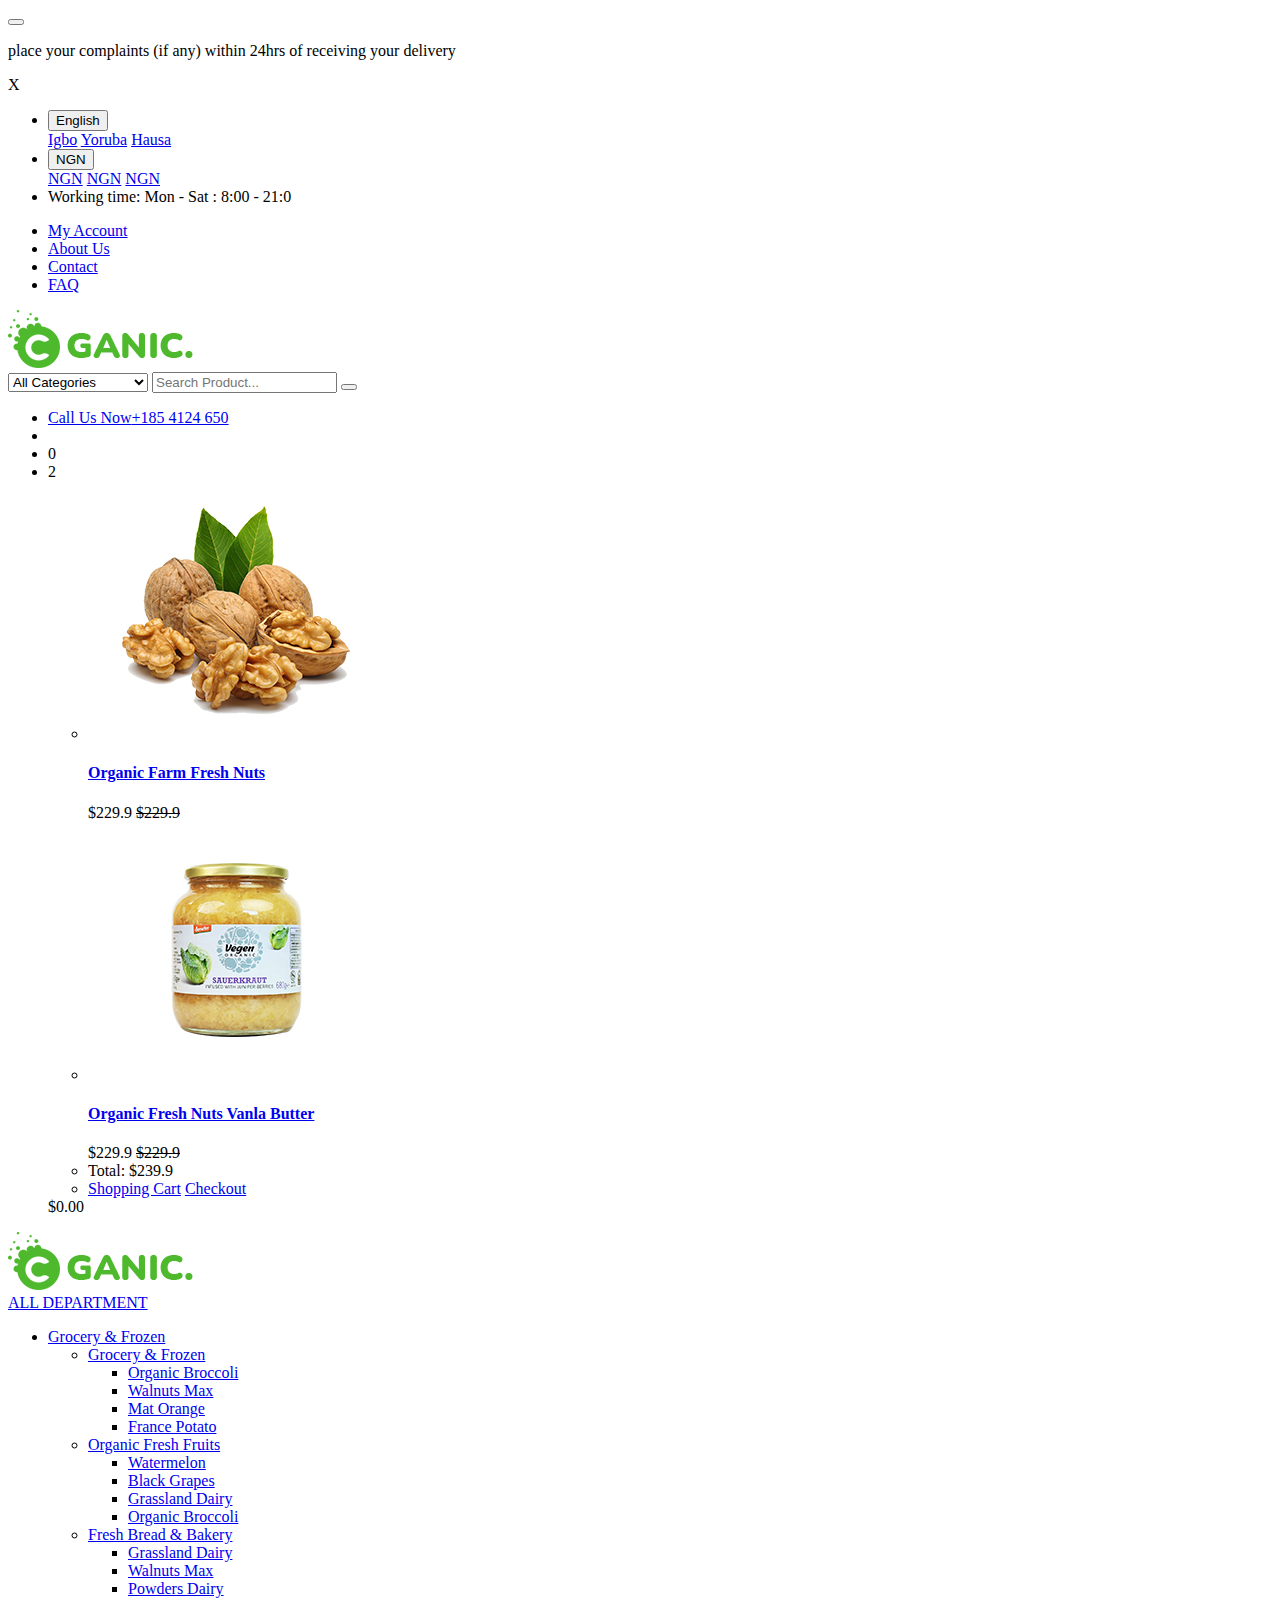
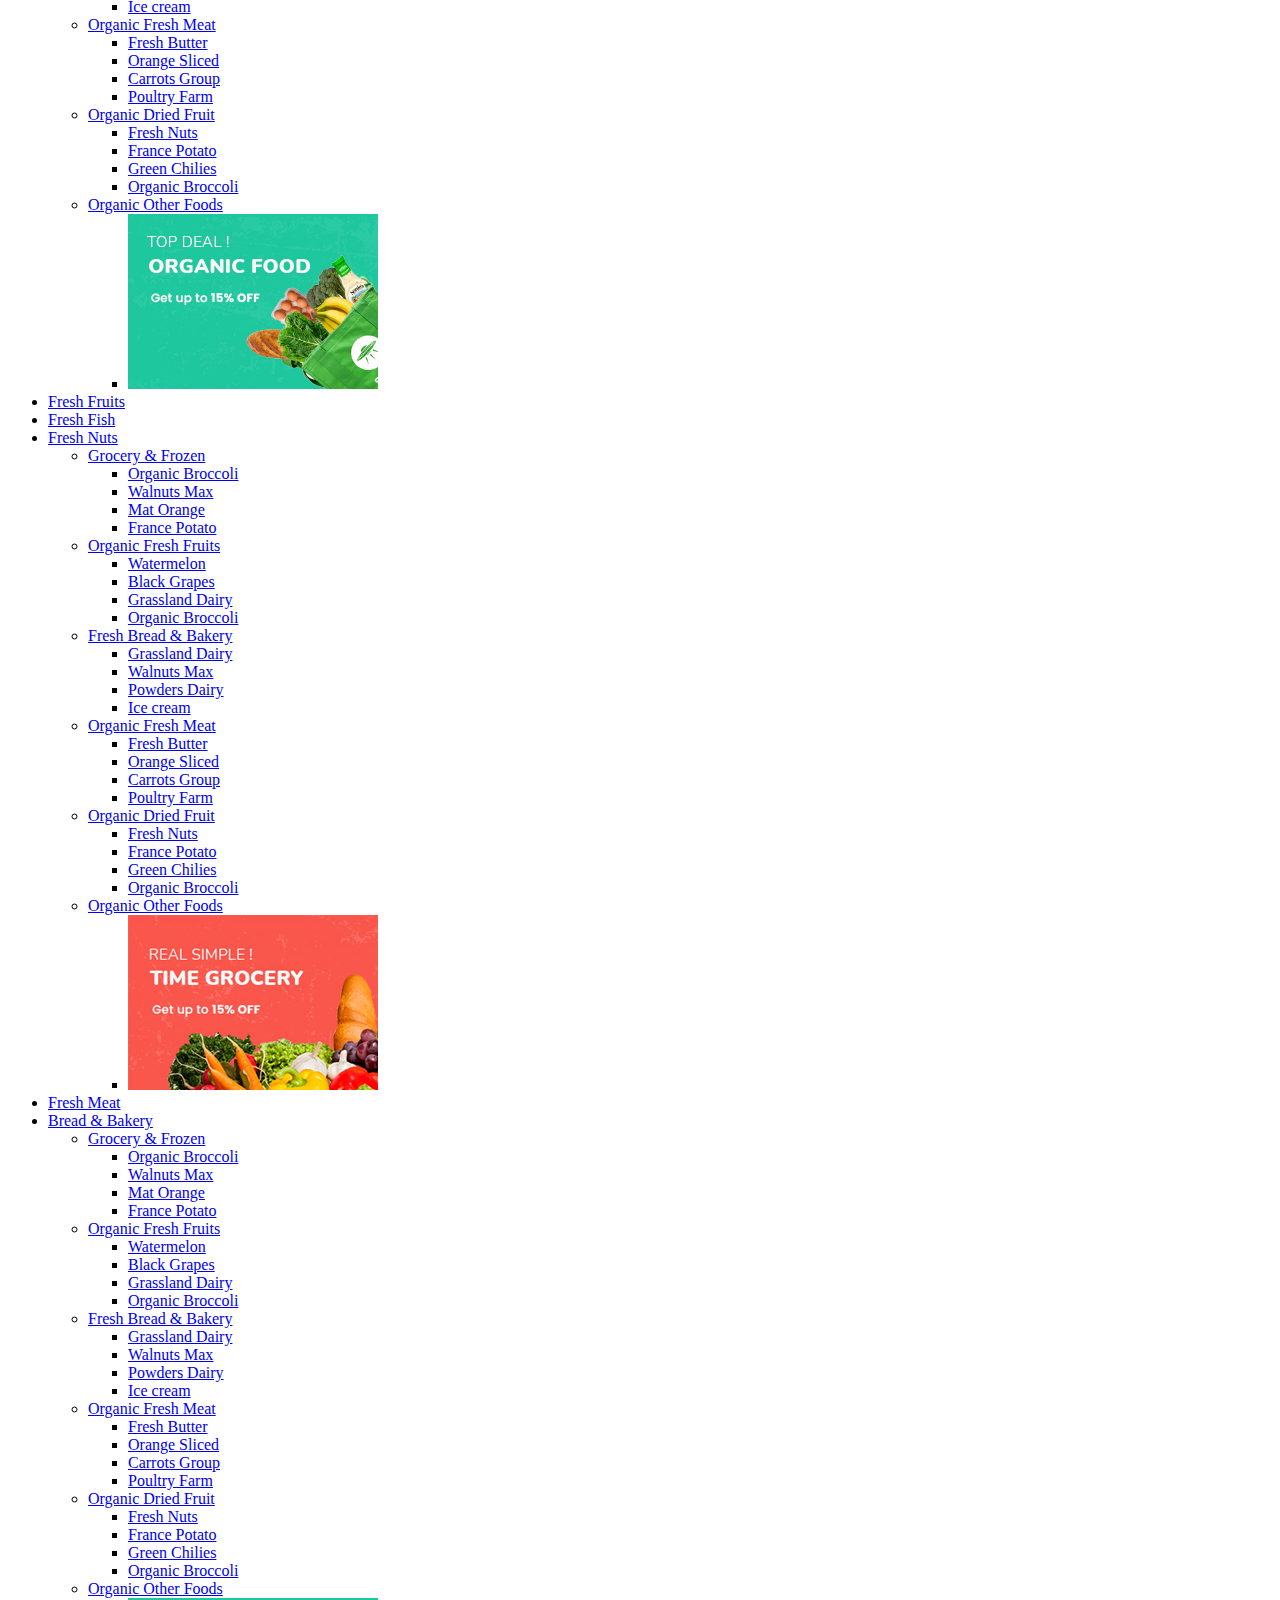
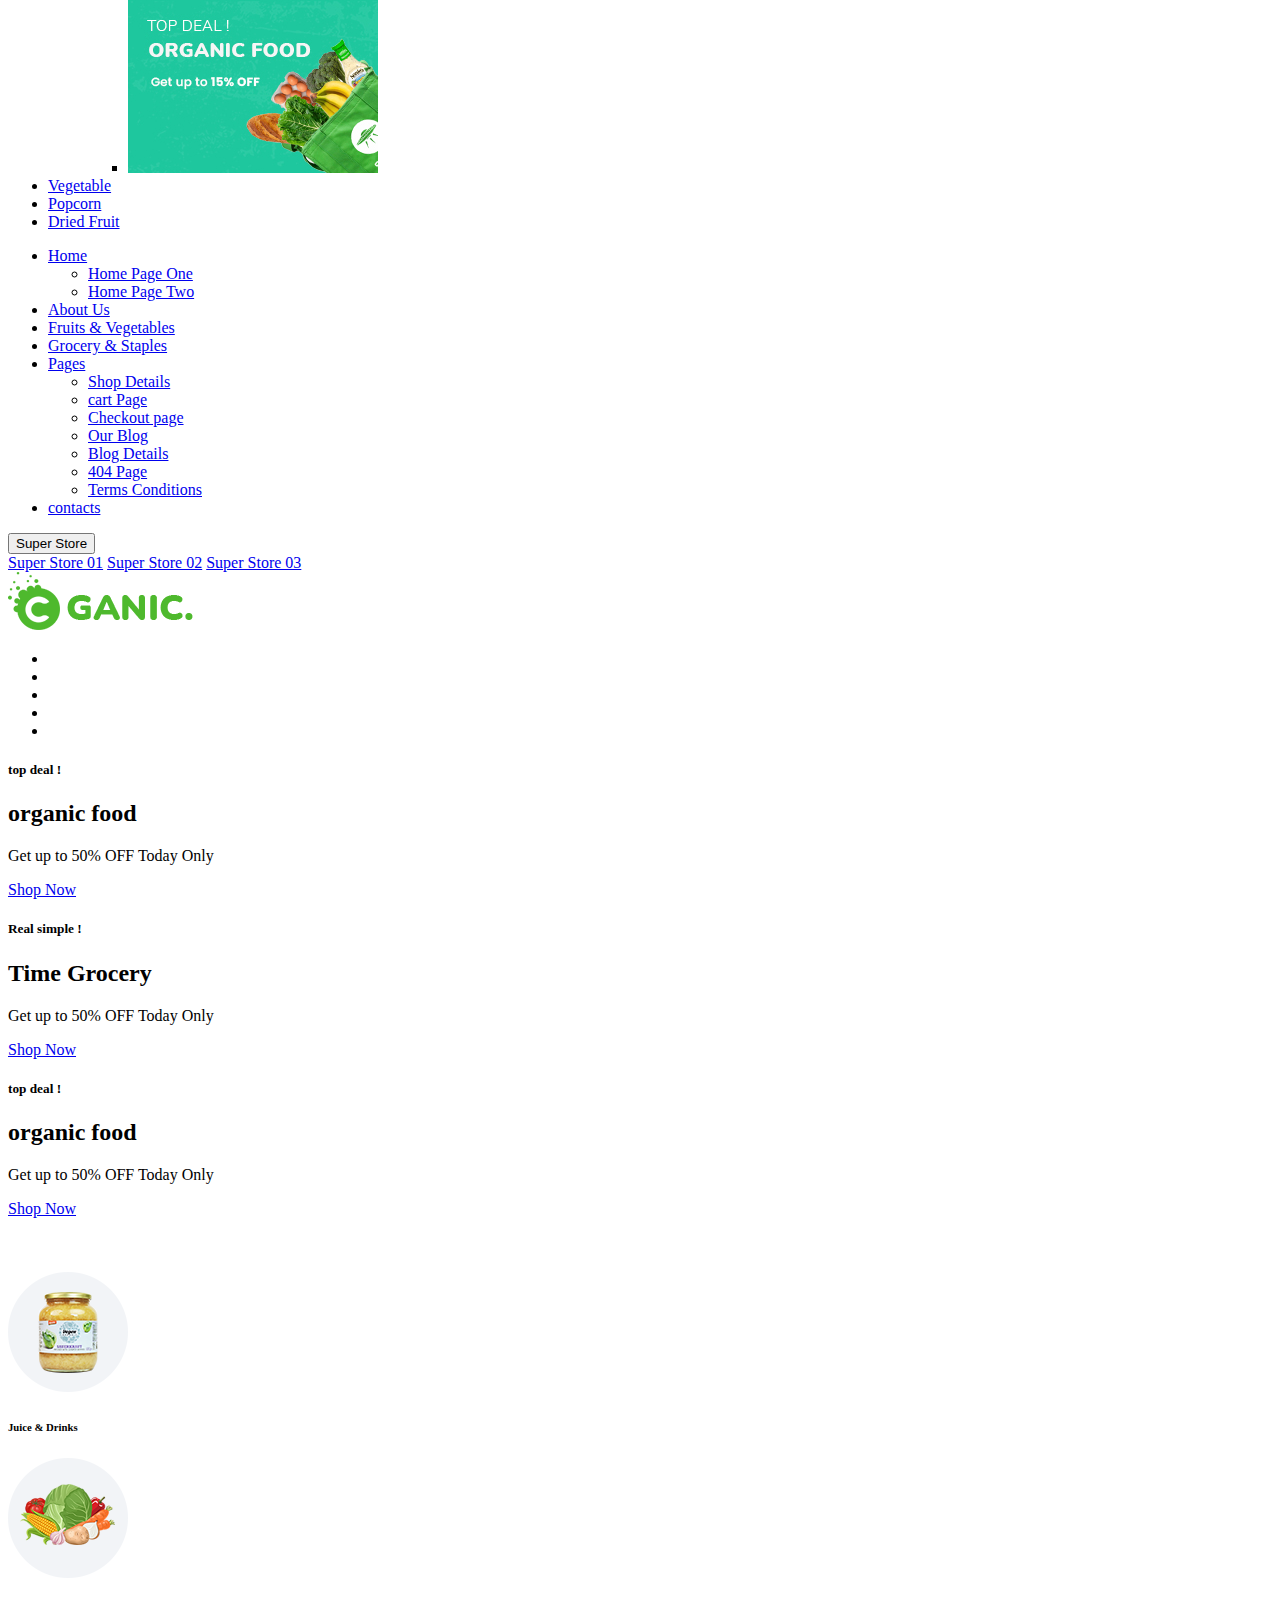
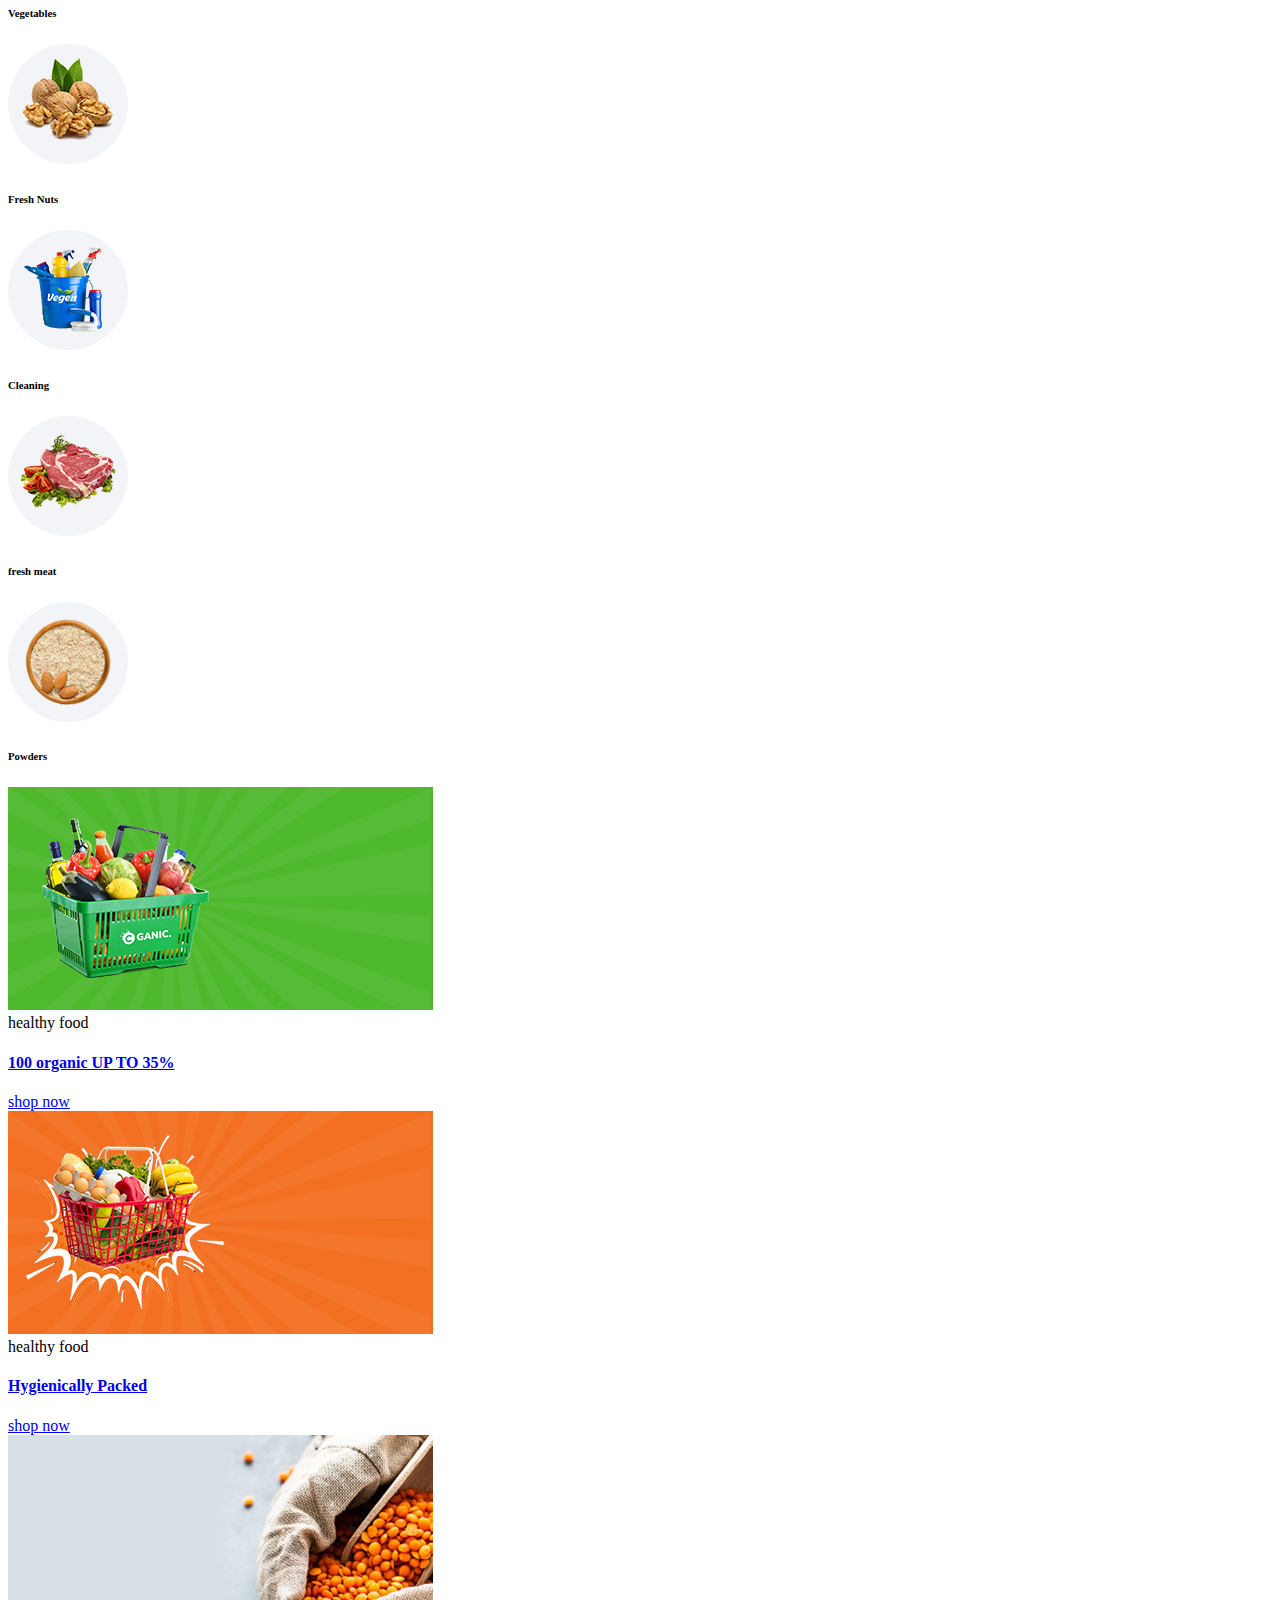
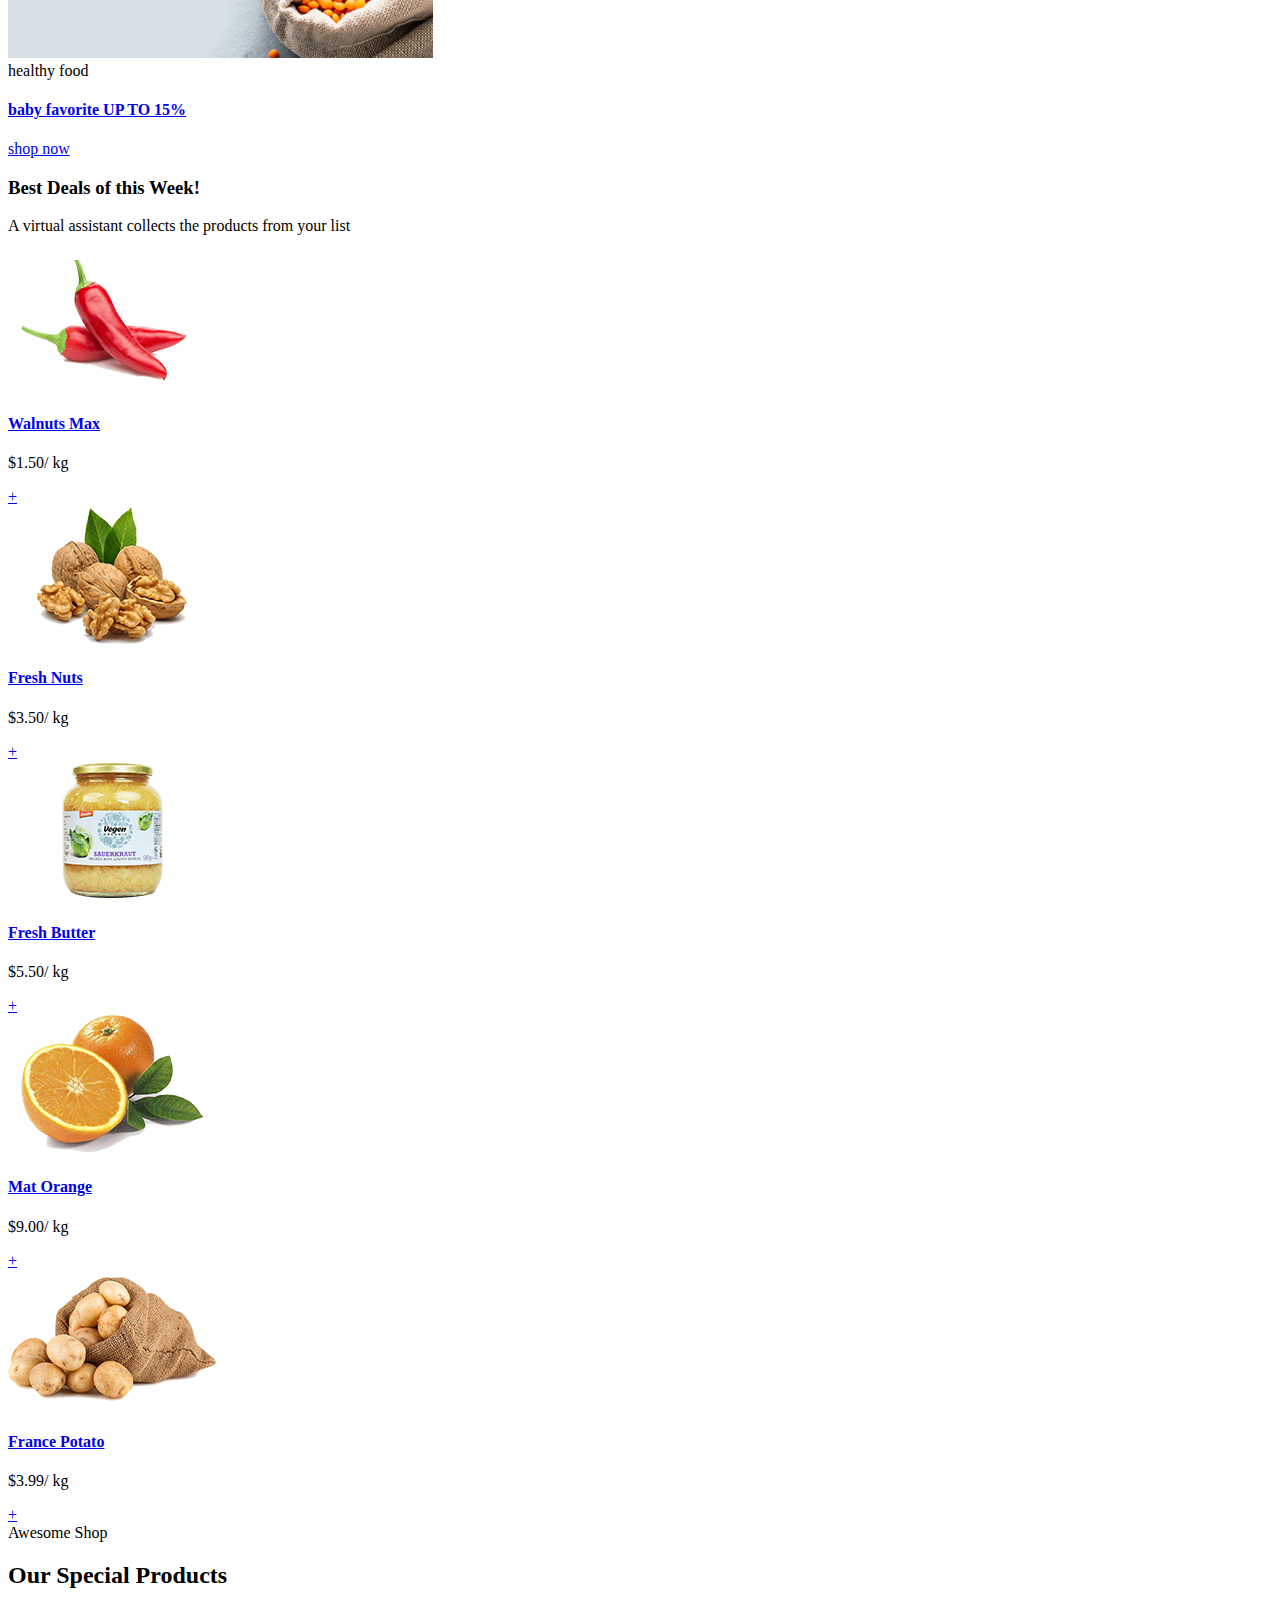
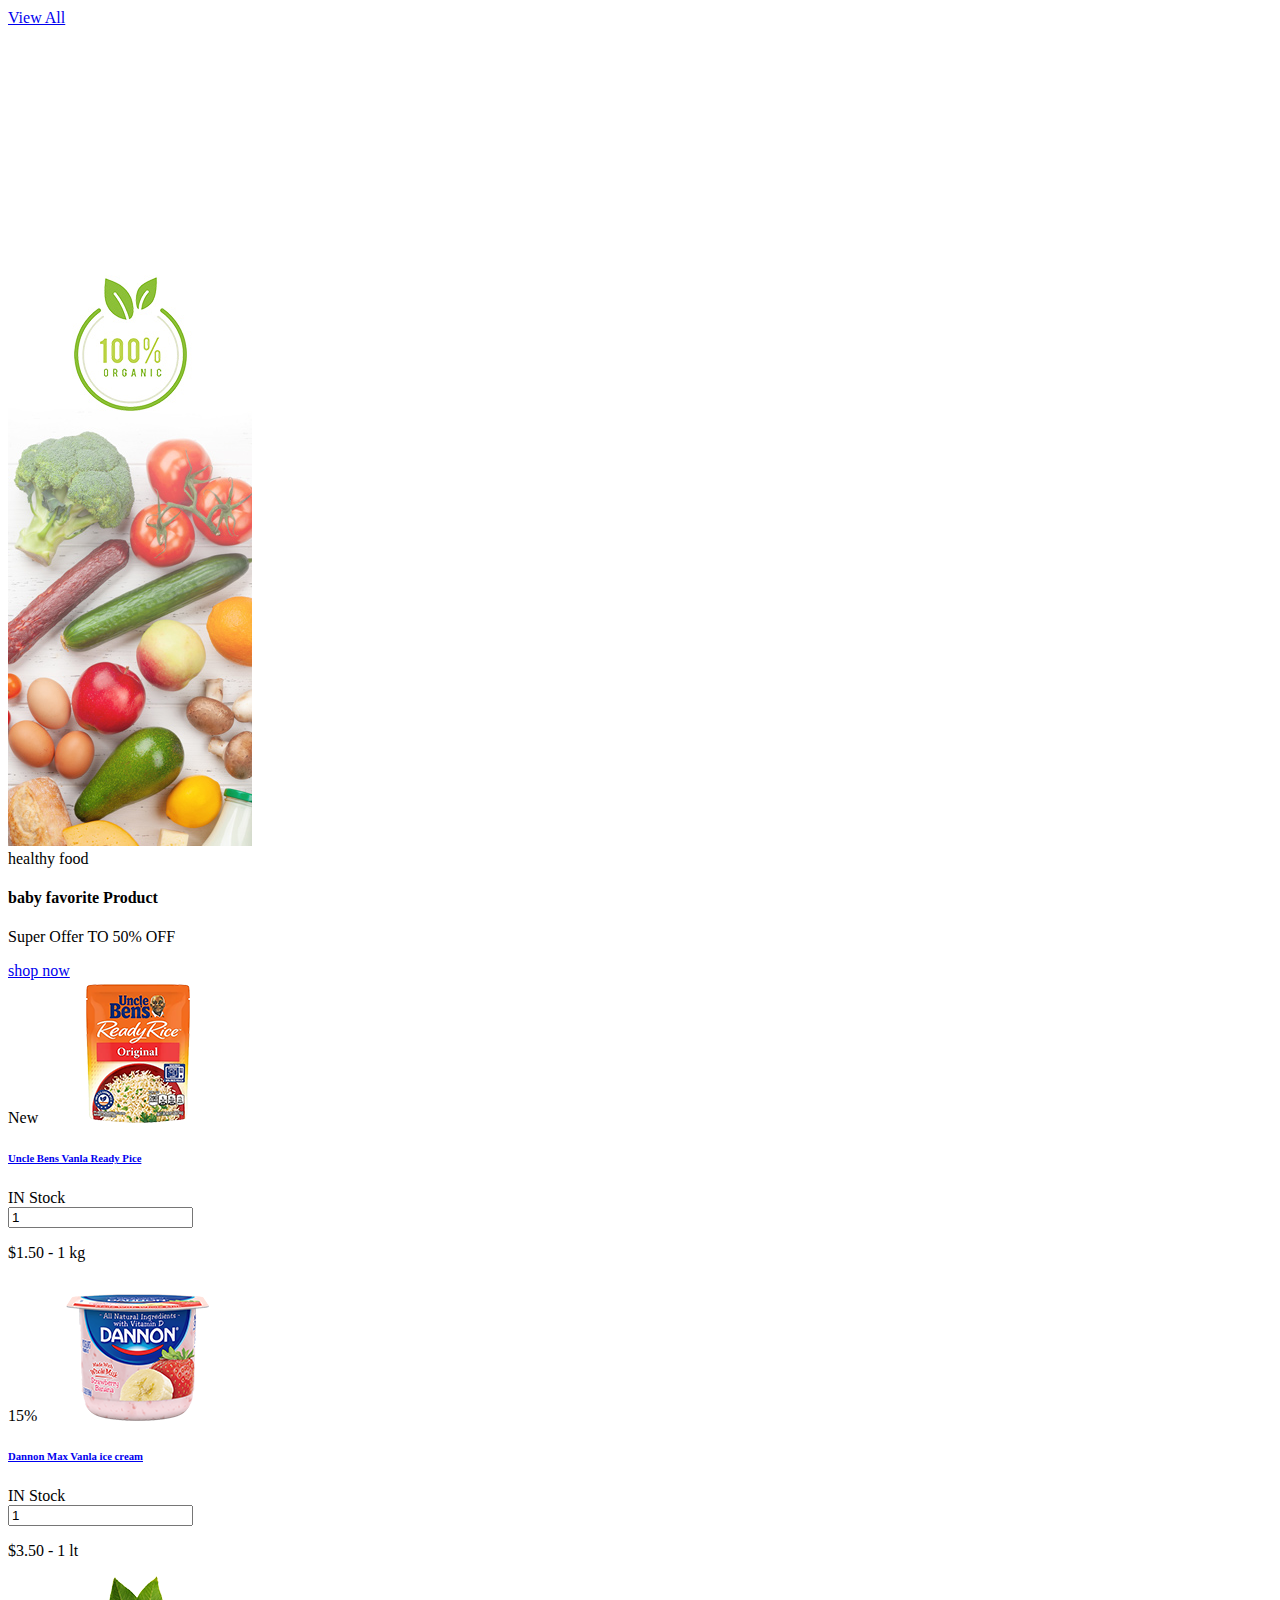
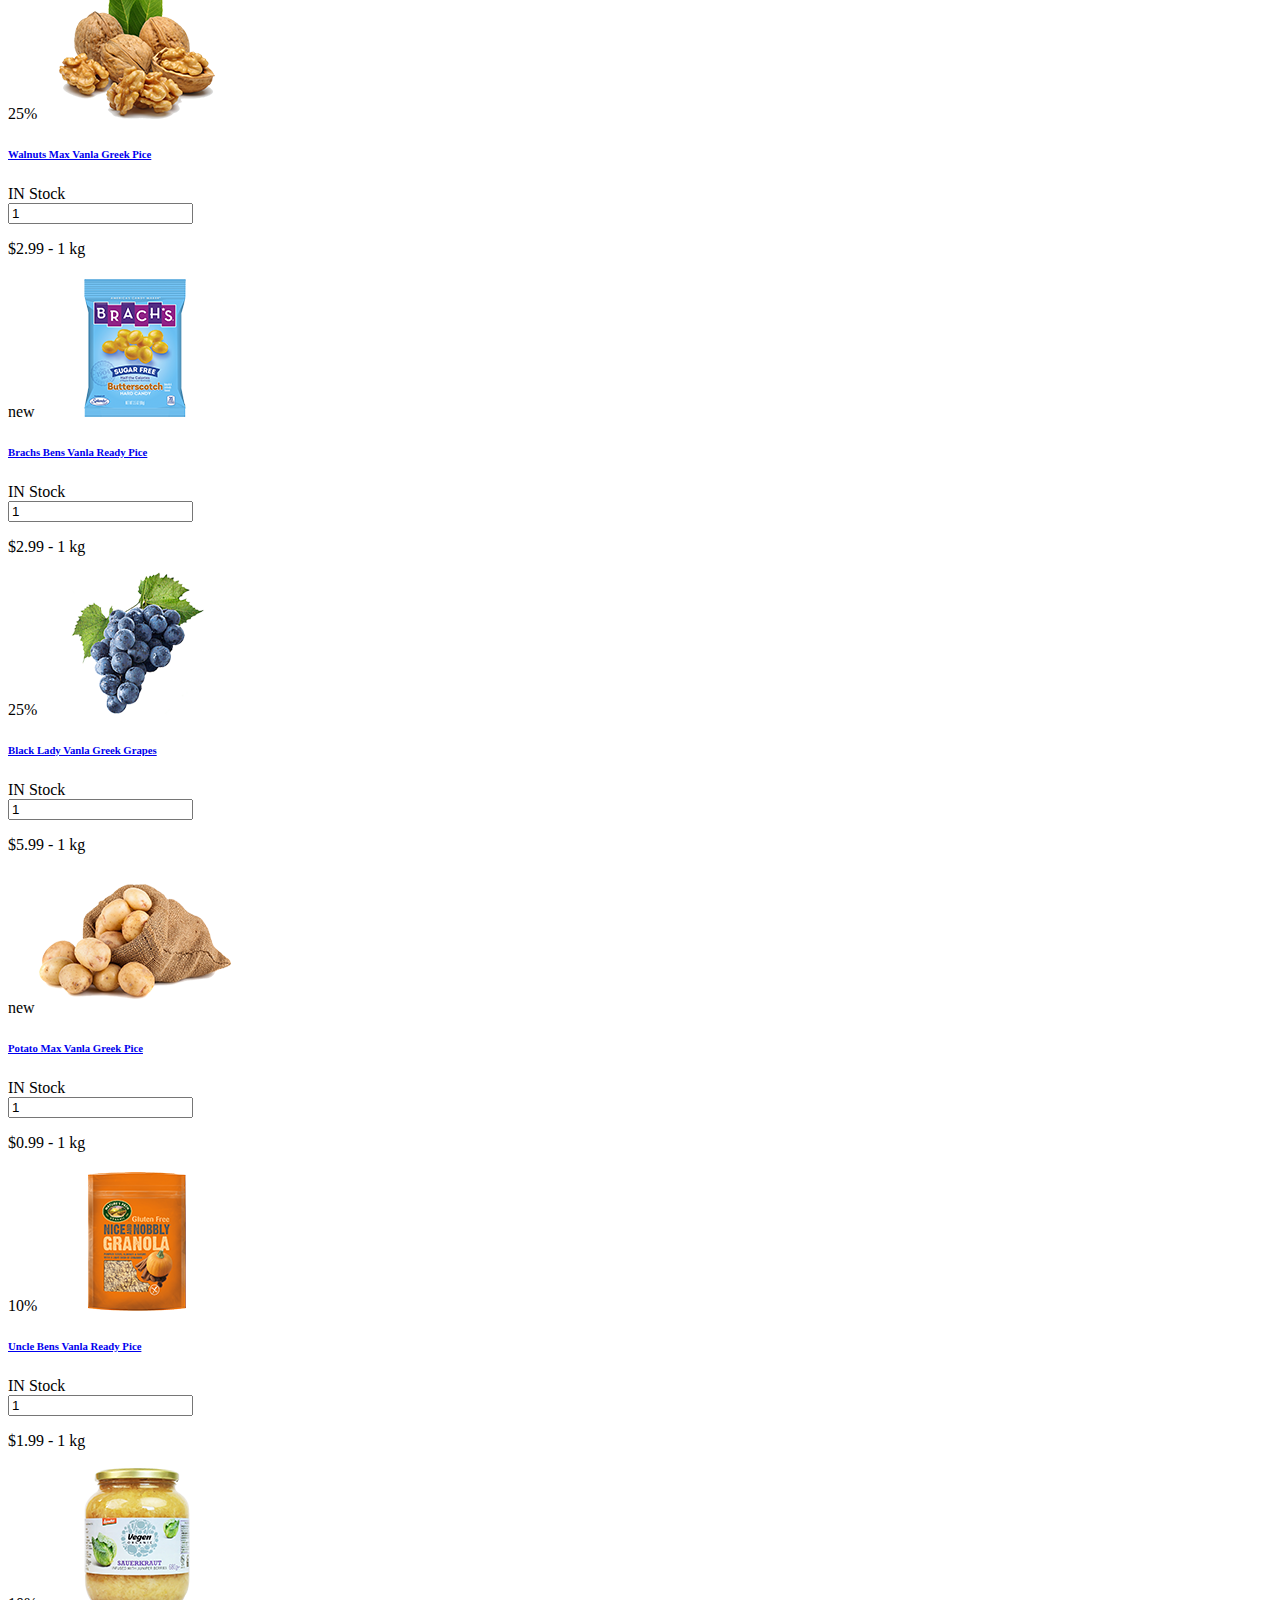
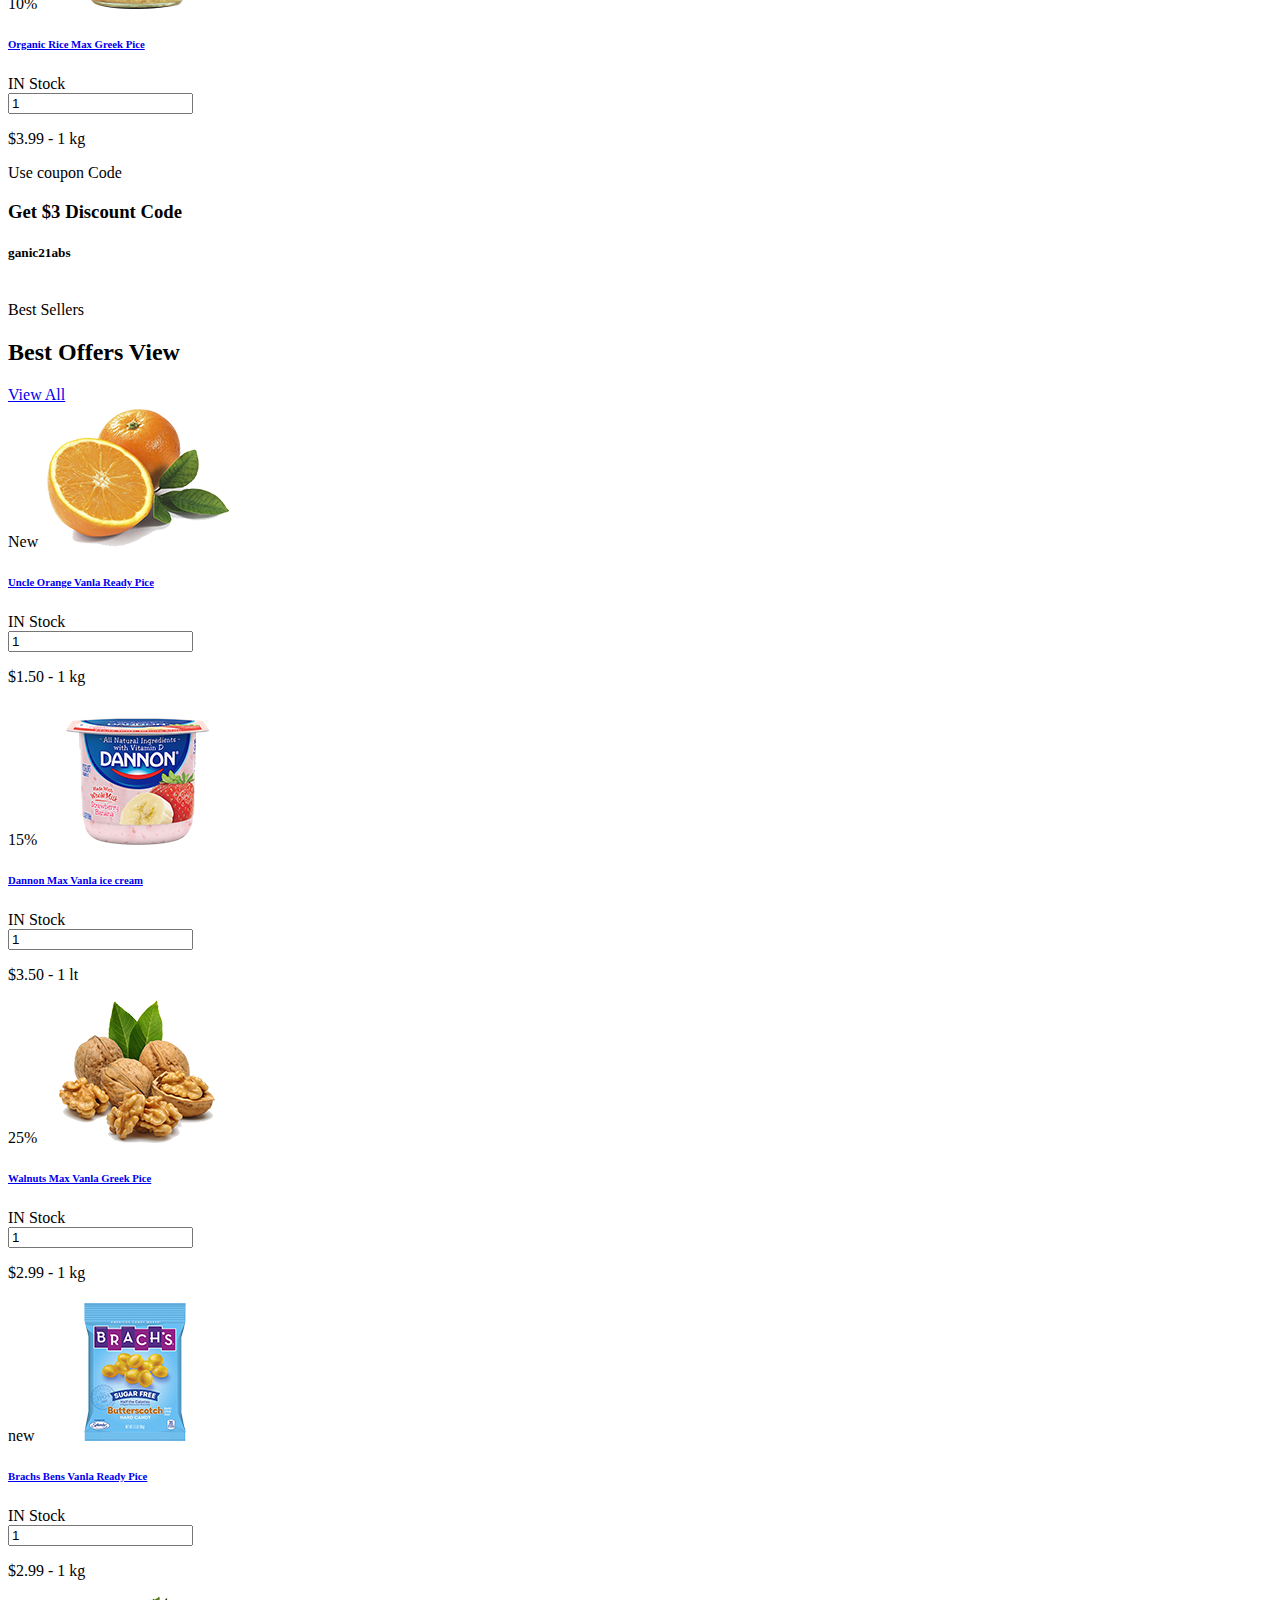
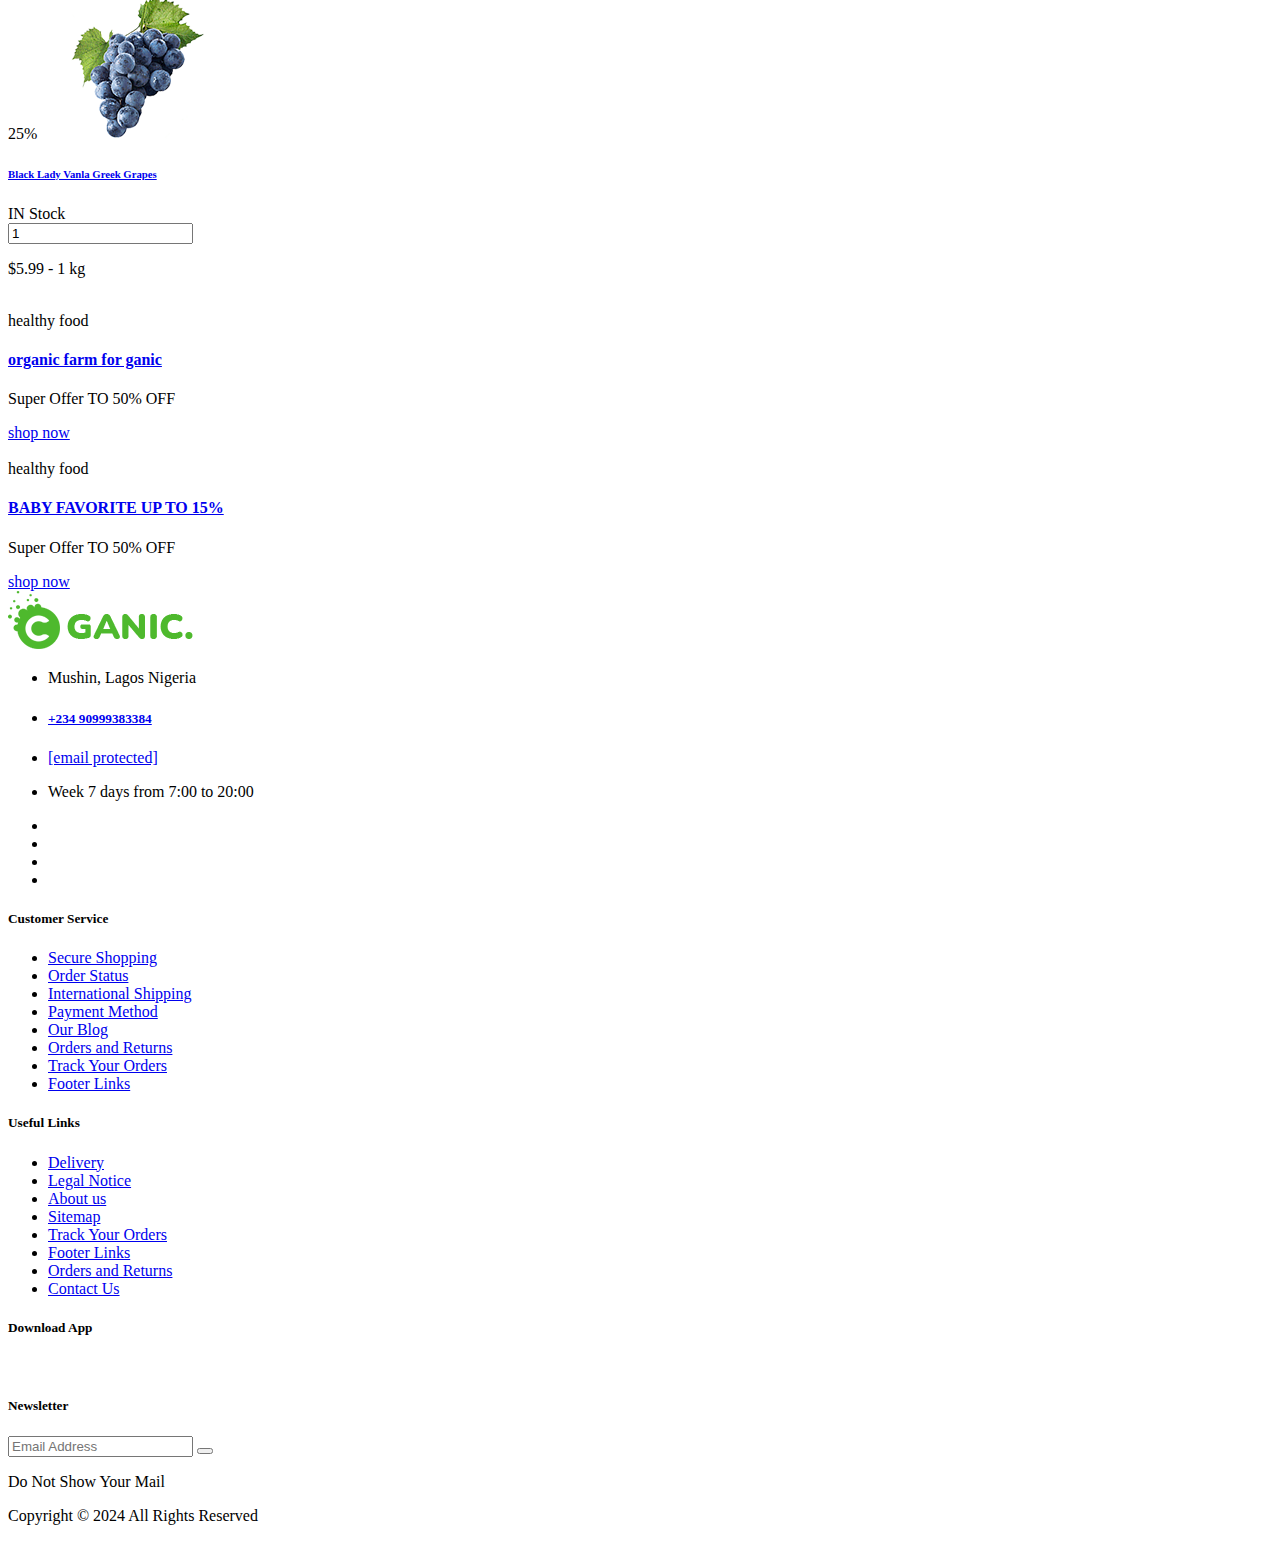
==== commit 04e910b4: "Update index.html" ====
--- a/index.html
+++ b/index.html
@@ -8,7 +8,7 @@
         <meta name="description" content="">
         <meta name="viewport" content="width=device-width, initial-scale=1">
 
-		<link rel="shortcut icon" type="image/x-icon" href="img/favicon.png">
+		<link rel="shortcut icon" type="image/x-icon" href="images/favicon.png">
         <!-- Place favicon.ico in the root directory -->
 
 		<!-- CSS here -->
@@ -80,20 +80,20 @@
                                             <button class="dropdown-toggle" type="button" id="dropdownMenuButton2" data-toggle="dropdown" aria-haspopup="true"
                                                 aria-expanded="false">English</button>
                                             <div class="dropdown-menu" aria-labelledby="dropdownMenuButton2">
-                                                <a class="dropdown-item" href="index-2.html">Spanish</a>
-                                                <a class="dropdown-item" href="index-2.html">Chinese</a>
-                                                <a class="dropdown-item" href="index-2.html">Hindi</a>
+                                                <a class="dropdown-item" href="index-2.html">Igbo</a>
+                                                <a class="dropdown-item" href="index-2.html">Yoruba</a>
+                                                <a class="dropdown-item" href="index-2.html">Hausa</a>
                                             </div>
                                         </div>
                                     </li>
                                     <li class="header-top-currency">
                                         <div class="dropdown">
                                             <button class="dropdown-toggle" type="button" id="dropdownMenuButton3" data-toggle="dropdown" aria-haspopup="true"
-                                                aria-expanded="false">USD - US Dollar</button>
+                                                aria-expanded="false">NGN</button>
                                             <div class="dropdown-menu" aria-labelledby="dropdownMenuButton3">
-                                                <a class="dropdown-item" href="index-2.html">INR - IN Rupe</a>
-                                                <a class="dropdown-item" href="index-2.html">BDT - BD Taka</a>
-                                                <a class="dropdown-item" href="index-2.html">SAR - SA Riyal</a>
+                                                <a class="dropdown-item" href="index-2.html">NGN</a>
+                                                <a class="dropdown-item" href="index-2.html">NGN</a>
+                                                <a class="dropdown-item" href="index-2.html">NGN</a>
                                             </div>
                                         </div>
                                     </li>
@@ -124,7 +124,7 @@
                     <div class="row align-items-center">
                         <div class="col-xl-2 col-lg-3 d-none d-lg-block">
                             <div class="logo">
-                                <a href="index-2.html"><img src="img/logo/logo.png" alt="Logo"></a>
+                                <a href="index-2.html"><img src="images/logo/logo.png" alt="Logo"></a>
                             </div>
                         </div>
                         <div class="col-xl-10 col-lg-9">
@@ -166,7 +166,7 @@
                                                 <ul class="minicart">
                                                     <li class="d-flex align-items-start">
                                                         <div class="cart-img">
-                                                            <a href="shop-details.html"><img src="img/product/cart_p01.jpg" alt=""></a>
+                                                            <a href="shop-details.html"><img src="images/product/cart_p01.jpg" alt=""></a>
                                                         </div>
                                                         <div class="cart-content">
                                                             <h4><a href="shop-details.html">Organic Farm Fresh Nuts</a></h4>
@@ -181,7 +181,7 @@
                                                     </li>
                                                     <li class="d-flex align-items-start">
                                                         <div class="cart-img">
-                                                            <a href="shop-details.html"><img src="img/product/cart_p02.jpg" alt=""></a>
+                                                            <a href="shop-details.html"><img src="images/product/cart_p02.jpg" alt=""></a>
                                                         </div>
                                                         <div class="cart-content">
                                                             <h4><a href="shop-details.html">Organic Fresh Nuts Vanla Butter</a></h4>
@@ -227,7 +227,7 @@
                             <div class="menu-wrap">
                                 <nav class="menu-nav">
                                     <div class="logo d-block d-lg-none">
-                                        <a href="index-2.html"><img src="img/logo/logo.png" alt=""></a>
+                                        <a href="index-2.html"><img src="images/logo/logo.png" alt=""></a>
                                     </div>
                                     <div class="header-category d-none d-lg-block">
                                         <a href="#" class="cat-toggle"><i class="fas fa-bars"></i>ALL DEPARTMENT<i class="fas fa-angle-down"></i></a>
@@ -276,7 +276,7 @@
                                                     </li>
                                                     <li class="sub-column-item"><a href="shop.html">Organic Other Foods</a>
                                                         <ul>
-                                                            <li class="mega-menu-banner"><a href="shop.html"><img src="img/images/megamenu_banner.jpg" alt=""></a></li>
+                                                            <li class="mega-menu-banner"><a href="shop.html"><img src="images/images/megamenu_banner.jpg" alt=""></a></li>
                                                         </ul>
                                                     </li>
                                                 </ul>
@@ -327,7 +327,7 @@
                                                     </li>
                                                     <li class="sub-column-item"><a href="shop.html">Organic Other Foods</a>
                                                         <ul>
-                                                            <li class="mega-menu-banner"><a href="shop.html"><img src="img/images/megamenu_banner02.jpg" alt=""></a></li>
+                                                            <li class="mega-menu-banner"><a href="shop.html"><img src="images/images/megamenu_banner02.jpg" alt=""></a></li>
                                                         </ul>
                                                     </li>
                                                 </ul>
@@ -377,7 +377,7 @@
                                                     </li>
                                                     <li class="sub-column-item"><a href="shop.html">Organic Other Foods</a>
                                                         <ul>
-                                                            <li class="mega-menu-banner"><a href="shop.html"><img src="img/images/megamenu_banner.jpg" alt=""></a></li>
+                                                            <li class="mega-menu-banner"><a href="shop.html"><img src="images/images/megamenu_banner.jpg" alt=""></a></li>
                                                         </ul>
                                                     </li>
                                                 </ul>
@@ -429,7 +429,7 @@
                             <div class="mobile-menu">
                                 <nav class="menu-box">
                                     <div class="close-btn"><i class="fas fa-times"></i></div>
-                                    <div class="nav-logo"><a href="index-2.html"><img src="img/logo/logo.png" alt="" title=""></a>
+                                    <div class="nav-logo"><a href="index-2.html"><img src="images/logo/logo.png" alt="" title=""></a>
                                     </div>
                                     <div class="menu-outer">
                                         <!--Here Menu Will Come Automatically Via Javascript / Same Menu as in Header-->
@@ -459,7 +459,7 @@
         <main>
 
             <!-- slider-area -->
-            <section class="slider-area" data-background="img/bg/slider_area_bg.jpg">
+            <section class="slider-area" data-background="images/bg/slider_area_bg.jpg">
                 <div class="container custom-container">
                     <div class="row">
                         <div class="col-7">
@@ -472,7 +472,7 @@
                                         <a href="shop.html" class="btn rounded-btn" data-animation="fadeInUp" data-delay=".8s">Shop Now</a>
                                     </div>
                                 </div>
-                                <div class="single-slider slider-bg" data-background="img/slider/slider_bg01.jpg">
+                                <div class="single-slider slider-bg" data-background="images/slider/slider_bg01.jpg">
                                     <div class="slider-content">
                                         <h5 class="sub-title" data-animation="fadeInUp" data-delay=".2s">Real simple !</h5>
                                         <h2 class="title" data-animation="fadeInUp" data-delay=".4s">Time Grocery</h2>
@@ -480,7 +480,7 @@
                                         <a href="shop.html" class="btn rounded-btn" data-animation="fadeInUp" data-delay=".8s">Shop Now</a>
                                     </div>
                                 </div>
-                                <div class="single-slider slider-bg" data-background="img/slider/slider_bg01.jpg">
+                                <div class="single-slider slider-bg" data-background="images/slider/slider_bg01.jpg">
                                     <div class="slider-content">
                                         <h5 class="sub-title" data-animation="fadeInUp" data-delay=".2s">top deal !</h5>
                                         <h2 class="title" data-animation="fadeInUp" data-delay=".4s">organic food</h2>
@@ -492,15 +492,15 @@
                         </div>
                         <div class="col-3">
                             <div class="slider-banner-img mb-20">
-                                <a href="shop.html"><img src="img/slider/slider_banner01.jpg" alt=""></a>
+                                <a href="shop.html"><img src="images/slider/slider_banner01.jpg" alt=""></a>
                             </div>
                             <div class="slider-banner-img">
-                                <a href="shop.html"><img src="img/slider/slider_banner02.jpg" alt=""></a>
+                                <a href="shop.html"><img src="images/slider/slider_banner02.jpg" alt=""></a>
                             </div>
                         </div>
                         <div class="col-3">
                             <div class="slider-banner-img">
-                                <a href="shop.html"><img src="img/slider/slider_banner03.jpg" alt=""></a>
+                                <a href="shop.html"><img src="images/slider/slider_banner03.jpg" alt=""></a>
                             </div>
                         </div>
                     </div>
@@ -514,7 +514,7 @@
                                 <div class="category-item active">
                                     <a href="shop.html" class="category-link"></a>
                                     <div class="category-thumb">
-                                        <img src="img/product/category_img01.png" alt="">
+                                        <img src="images/product/category_img01.png" alt="">
                                     </div>
                                     <div class="category-content">
                                         <h6 class="title">Juice & Drinks</h6>
@@ -525,7 +525,7 @@
                                 <div class="category-item">
                                     <a href="shop.html" class="category-link"></a>
                                     <div class="category-thumb">
-                                        <img src="img/product/category_img02.png" alt="">
+                                        <img src="images/product/category_img02.png" alt="">
                                     </div>
                                     <div class="category-content">
                                         <h6 class="title">Vegetables</h6>
@@ -536,7 +536,7 @@
                                 <div class="category-item">
                                     <a href="shop.html" class="category-link"></a>
                                     <div class="category-thumb">
-                                        <img src="img/product/category_img03.png" alt="">
+                                        <img src="images/product/category_img03.png" alt="">
                                     </div>
                                     <div class="category-content">
                                         <h6 class="title">Fresh Nuts</h6>
@@ -547,7 +547,7 @@
                                 <div class="category-item">
                                     <a href="shop.html" class="category-link"></a>
                                     <div class="category-thumb">
-                                        <img src="img/product/category_img04.png" alt="">
+                                        <img src="images/product/category_img04.png" alt="">
                                     </div>
                                     <div class="category-content">
                                         <h6 class="title">Cleaning</h6>
@@ -558,7 +558,7 @@
                                 <div class="category-item">
                                     <a href="shop.html" class="category-link"></a>
                                     <div class="category-thumb">
-                                        <img src="img/product/category_img05.png" alt="">
+                                        <img src="images/product/category_img05.png" alt="">
                                     </div>
                                     <div class="category-content">
                                         <h6 class="title">fresh meat</h6>
@@ -569,7 +569,7 @@
                                 <div class="category-item">
                                     <a href="shop.html" class="category-link"></a>
                                     <div class="category-thumb">
-                                        <img src="img/product/category_img06.png" alt="">
+                                        <img src="images/product/category_img06.png" alt="">
                                     </div>
                                     <div class="category-content">
                                         <h6 class="title">Powders</h6>
@@ -591,7 +591,7 @@
                         <div class="col-xl-4 col-lg-6 col-md-8">
                             <div class="discount-item mb-20">
                                 <div class="discount-thumb">
-                                    <img src="img/product/discount_img01.jpg" alt="">
+                                    <img src="images/product/discount_img01.jpg" alt="">
                                 </div>
                                 <div class="discount-content">
                                     <span>healthy food</span>
@@ -603,7 +603,7 @@
                         <div class="col-xl-4 col-lg-6 col-md-8">
                             <div class="discount-item mb-20">
                                 <div class="discount-thumb">
-                                    <img src="img/product/discount_img02.jpg" alt="">
+                                    <img src="images/product/discount_img02.jpg" alt="">
                                 </div>
                                 <div class="discount-content">
                                     <span>healthy food</span>
@@ -615,7 +615,7 @@
                         <div class="col-xl-4 col-lg-6 col-md-8">
                             <div class="discount-item style-two mb-20">
                                 <div class="discount-thumb">
-                                    <img src="img/product/discount_img03.jpg" alt="">
+                                    <img src="images/product/discount_img03.jpg" alt="">
                                 </div>
                                 <div class="discount-content">
                                     <span>healthy food</span>
@@ -647,7 +647,7 @@
                         <div class="col-xl-3">
                             <div class="best-deal-item">
                                 <div class="best-deal-thumb">
-                                    <a href="shop-details.html"><img src="img/product/best_deal_product01.png" alt=""></a>
+                                    <a href="shop-details.html"><img src="images/product/best_deal_product01.png" alt=""></a>
                                 </div>
                                 <div class="best-deal-content">
                                     <div class="main-content">
@@ -668,7 +668,7 @@
                         <div class="col-xl-3">
                             <div class="best-deal-item">
                                 <div class="best-deal-thumb">
-                                    <a href="shop-details.html"><img src="img/product/best_deal_product02.png" alt=""></a>
+                                    <a href="shop-details.html"><img src="images/product/best_deal_product02.png" alt=""></a>
                                 </div>
                                 <div class="best-deal-content">
                                     <div class="main-content">
@@ -689,7 +689,7 @@
                         <div class="col-xl-3">
                             <div class="best-deal-item">
                                 <div class="best-deal-thumb">
-                                    <a href="shop-details.html"><img src="img/product/best_deal_product03.png" alt=""></a>
+                                    <a href="shop-details.html"><img src="images/product/best_deal_product03.png" alt=""></a>
                                 </div>
                                 <div class="best-deal-content">
                                     <div class="main-content">
@@ -710,7 +710,7 @@
                         <div class="col-xl-3">
                             <div class="best-deal-item">
                                 <div class="best-deal-thumb">
-                                    <a href="shop-details.html"><img src="img/product/best_deal_product04.png" alt=""></a>
+                                    <a href="shop-details.html"><img src="images/product/best_deal_product04.png" alt=""></a>
                                 </div>
                                 <div class="best-deal-content">
                                     <div class="main-content">
@@ -731,7 +731,7 @@
                         <div class="col-xl-3">
                             <div class="best-deal-item">
                                 <div class="best-deal-thumb">
-                                    <a href="shop-details.html"><img src="img/product/best_deal_product05.png" alt=""></a>
+                                    <a href="shop-details.html"><img src="images/product/best_deal_product05.png" alt=""></a>
                                 </div>
                                 <div class="best-deal-content">
                                     <div class="main-content">
@@ -775,7 +775,7 @@
                             <div class="col-3 d-none d-lg-block">
                                 <div class="special-products-add">
                                     <div class="sp-add-thumb">
-                                        <img src="img/product/special_products_add.jpg" alt="">
+                                        <img src="images/product/special_products_add.jpg" alt="">
                                     </div>
                                     <div class="sp-add-content">
                                         <span class="sub-title">healthy food</span>
@@ -791,7 +791,7 @@
                                         <div class="sp-product-item mb-20">
                                             <div class="sp-product-thumb">
                                                 <span class="batch">New</span>
-                                                <a href="shop-details.html"><img src="img/product/sp_products01.png" alt=""></a>
+                                                <a href="shop-details.html"><img src="images/product/sp_products01.png" alt=""></a>
                                             </div>
                                             <div class="sp-product-content">
                                                 <div class="rating">
@@ -818,7 +818,7 @@
                                         <div class="sp-product-item mb-20">
                                             <div class="sp-product-thumb">
                                                 <span class="batch discount">15%</span>
-                                                <a href="shop-details.html"><img src="img/product/sp_products02.png" alt=""></a>
+                                                <a href="shop-details.html"><img src="images/product/sp_products02.png" alt=""></a>
                                             </div>
                                             <div class="sp-product-content">
                                                 <div class="rating">
@@ -845,7 +845,7 @@
                                         <div class="sp-product-item mb-20">
                                             <div class="sp-product-thumb">
                                                 <span class="batch discount">25%</span>
-                                                <a href="shop-details.html"><img src="img/product/sp_products03.png" alt=""></a>
+                                                <a href="shop-details.html"><img src="images/product/sp_products03.png" alt=""></a>
                                             </div>
                                             <div class="sp-product-content">
                                                 <div class="rating">
@@ -872,7 +872,7 @@
                                         <div class="sp-product-item mb-20">
                                             <div class="sp-product-thumb">
                                                 <span class="batch">new</span>
-                                                <a href="shop-details.html"><img src="img/product/sp_products04.png" alt=""></a>
+                                                <a href="shop-details.html"><img src="images/product/sp_products04.png" alt=""></a>
                                             </div>
                                             <div class="sp-product-content">
                                                 <div class="rating">
@@ -899,7 +899,7 @@
                                         <div class="sp-product-item mb-20">
                                             <div class="sp-product-thumb">
                                                 <span class="batch discount">25%</span>
-                                                <a href="shop-details.html"><img src="img/product/sp_products05.png" alt=""></a>
+                                                <a href="shop-details.html"><img src="images/product/sp_products05.png" alt=""></a>
                                             </div>
                                             <div class="sp-product-content">
                                                 <div class="rating">
@@ -926,7 +926,7 @@
                                         <div class="sp-product-item mb-20">
                                             <div class="sp-product-thumb">
                                                 <span class="batch">new</span>
-                                                <a href="shop-details.html"><img src="img/product/sp_products06.png" alt=""></a>
+                                                <a href="shop-details.html"><img src="images/product/sp_products06.png" alt=""></a>
                                             </div>
                                             <div class="sp-product-content">
                                                 <div class="rating">
@@ -953,7 +953,7 @@
                                         <div class="sp-product-item mb-20">
                                             <div class="sp-product-thumb">
                                                 <span class="batch discount">10%</span>
-                                                <a href="shop-details.html"><img src="img/product/sp_products07.png" alt=""></a>
+                                                <a href="shop-details.html"><img src="images/product/sp_products07.png" alt=""></a>
                                             </div>
                                             <div class="sp-product-content">
                                                 <div class="rating">
@@ -980,7 +980,7 @@
                                         <div class="sp-product-item mb-20">
                                             <div class="sp-product-thumb">
                                                 <span class="batch discount">10%</span>
-                                                <a href="shop-details.html"><img src="img/product/sp_products08.png" alt=""></a>
+                                                <a href="shop-details.html"><img src="images/product/sp_products08.png" alt=""></a>
                                             </div>
                                             <div class="sp-product-content">
                                                 <div class="rating">
@@ -1054,7 +1054,7 @@
                                 <div class="sp-product-item mb-20">
                                     <div class="sp-product-thumb">
                                         <span class="batch">New</span>
-                                        <a href="shop-details.html"><img src="img/product/sp_products09.png" alt=""></a>
+                                        <a href="shop-details.html"><img src="images/product/sp_products09.png" alt=""></a>
                                     </div>
                                     <div class="sp-product-content">
                                         <div class="rating">
@@ -1081,7 +1081,7 @@
                                 <div class="sp-product-item mb-20">
                                     <div class="sp-product-thumb">
                                         <span class="batch discount">15%</span>
-                                        <a href="shop-details.html"><img src="img/product/sp_products02.png" alt=""></a>
+                                        <a href="shop-details.html"><img src="images/product/sp_products02.png" alt=""></a>
                                     </div>
                                     <div class="sp-product-content">
                                         <div class="rating">
@@ -1108,7 +1108,7 @@
                                 <div class="sp-product-item mb-20">
                                     <div class="sp-product-thumb">
                                         <span class="batch discount">25%</span>
-                                        <a href="shop-details.html"><img src="img/product/sp_products03.png" alt=""></a>
+                                        <a href="shop-details.html"><img src="images/product/sp_products03.png" alt=""></a>
                                     </div>
                                     <div class="sp-product-content">
                                         <div class="rating">
@@ -1135,7 +1135,7 @@
                                 <div class="sp-product-item mb-20">
                                     <div class="sp-product-thumb">
                                         <span class="batch">new</span>
-                                        <a href="shop-details.html"><img src="img/product/sp_products04.png" alt=""></a>
+                                        <a href="shop-details.html"><img src="images/product/sp_products04.png" alt=""></a>
                                     </div>
                                     <div class="sp-product-content">
                                         <div class="rating">
@@ -1162,7 +1162,7 @@
                                 <div class="sp-product-item mb-20">
                                     <div class="sp-product-thumb">
                                         <span class="batch discount">25%</span>
-                                        <a href="shop-details.html"><img src="img/product/sp_products05.png" alt=""></a>
+                                        <a href="shop-details.html"><img src="images/product/sp_products05.png" alt=""></a>
                                     </div>
                                     <div class="sp-product-content">
                                         <div class="rating">
@@ -1198,7 +1198,7 @@
                         <div class="col-lg-6">
                             <div class="discount-item-two">
                                 <div class="discount-thumb">
-                                    <img src="img/product/s_discount_img01.jpg" alt="">
+                                    <img src="images/product/s_discount_img01.jpg" alt="">
                                 </div>
                                 <div class="discount-content">
                                     <span>healthy food</span>
@@ -1211,7 +1211,7 @@
                         <div class="col-lg-6">
                             <div class="discount-item-two">
                                 <div class="discount-thumb">
-                                    <img src="img/product/s_discount_img02.jpg" alt="">
+                                    <img src="images/product/s_discount_img02.jpg" alt="">
                                 </div>
                                 <div class="discount-content">
                                     <span>healthy food</span>
@@ -1238,7 +1238,7 @@
                         <div class="col-xl-3 col-lg-4 col-md-6">
                             <div class="footer-widget mb-50">
                                 <div class="footer-logo mb-25">
-                                    <a href="index-2.html"><img src="img/logo/logo.png" alt=""></a>
+                                    <a href="index-2.html"><img src="images/logo/logo.png" alt=""></a>
                                 </div>
                                 <div class="footer-contact-list">
                                     <ul>
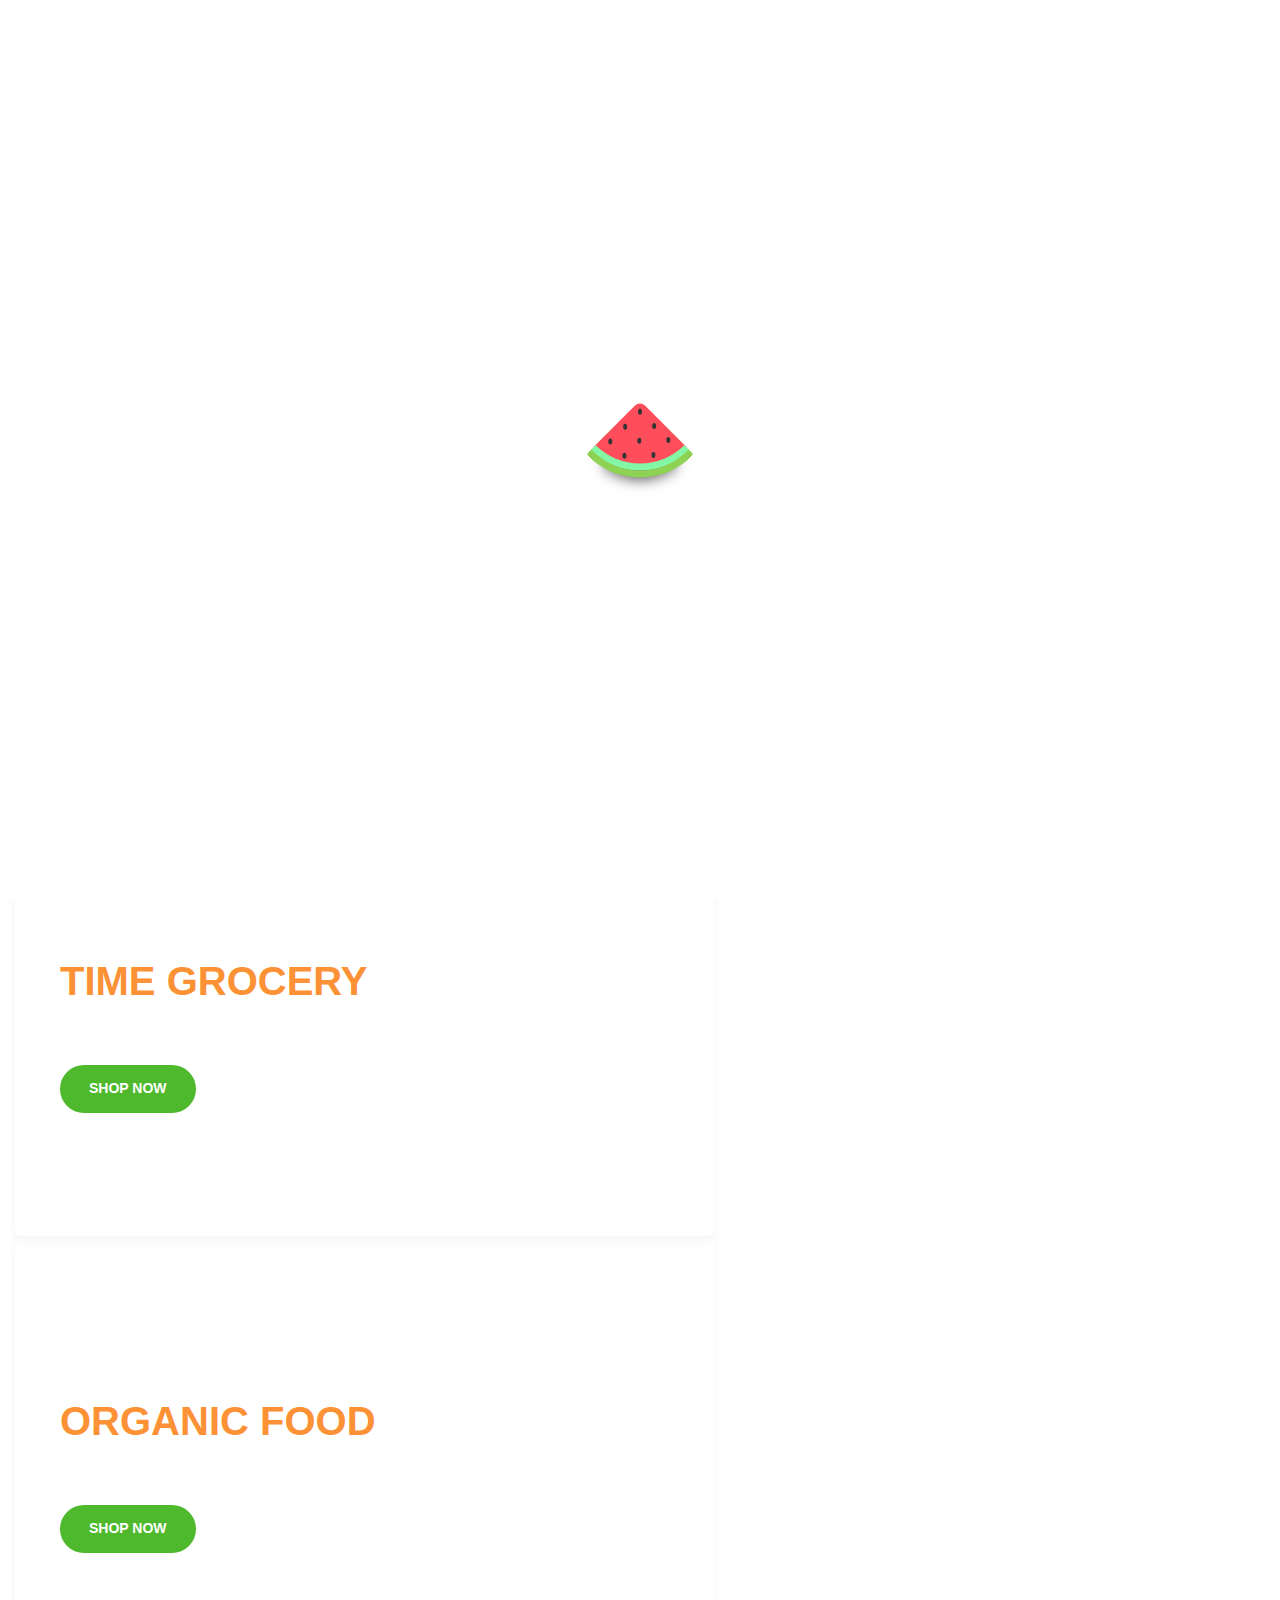
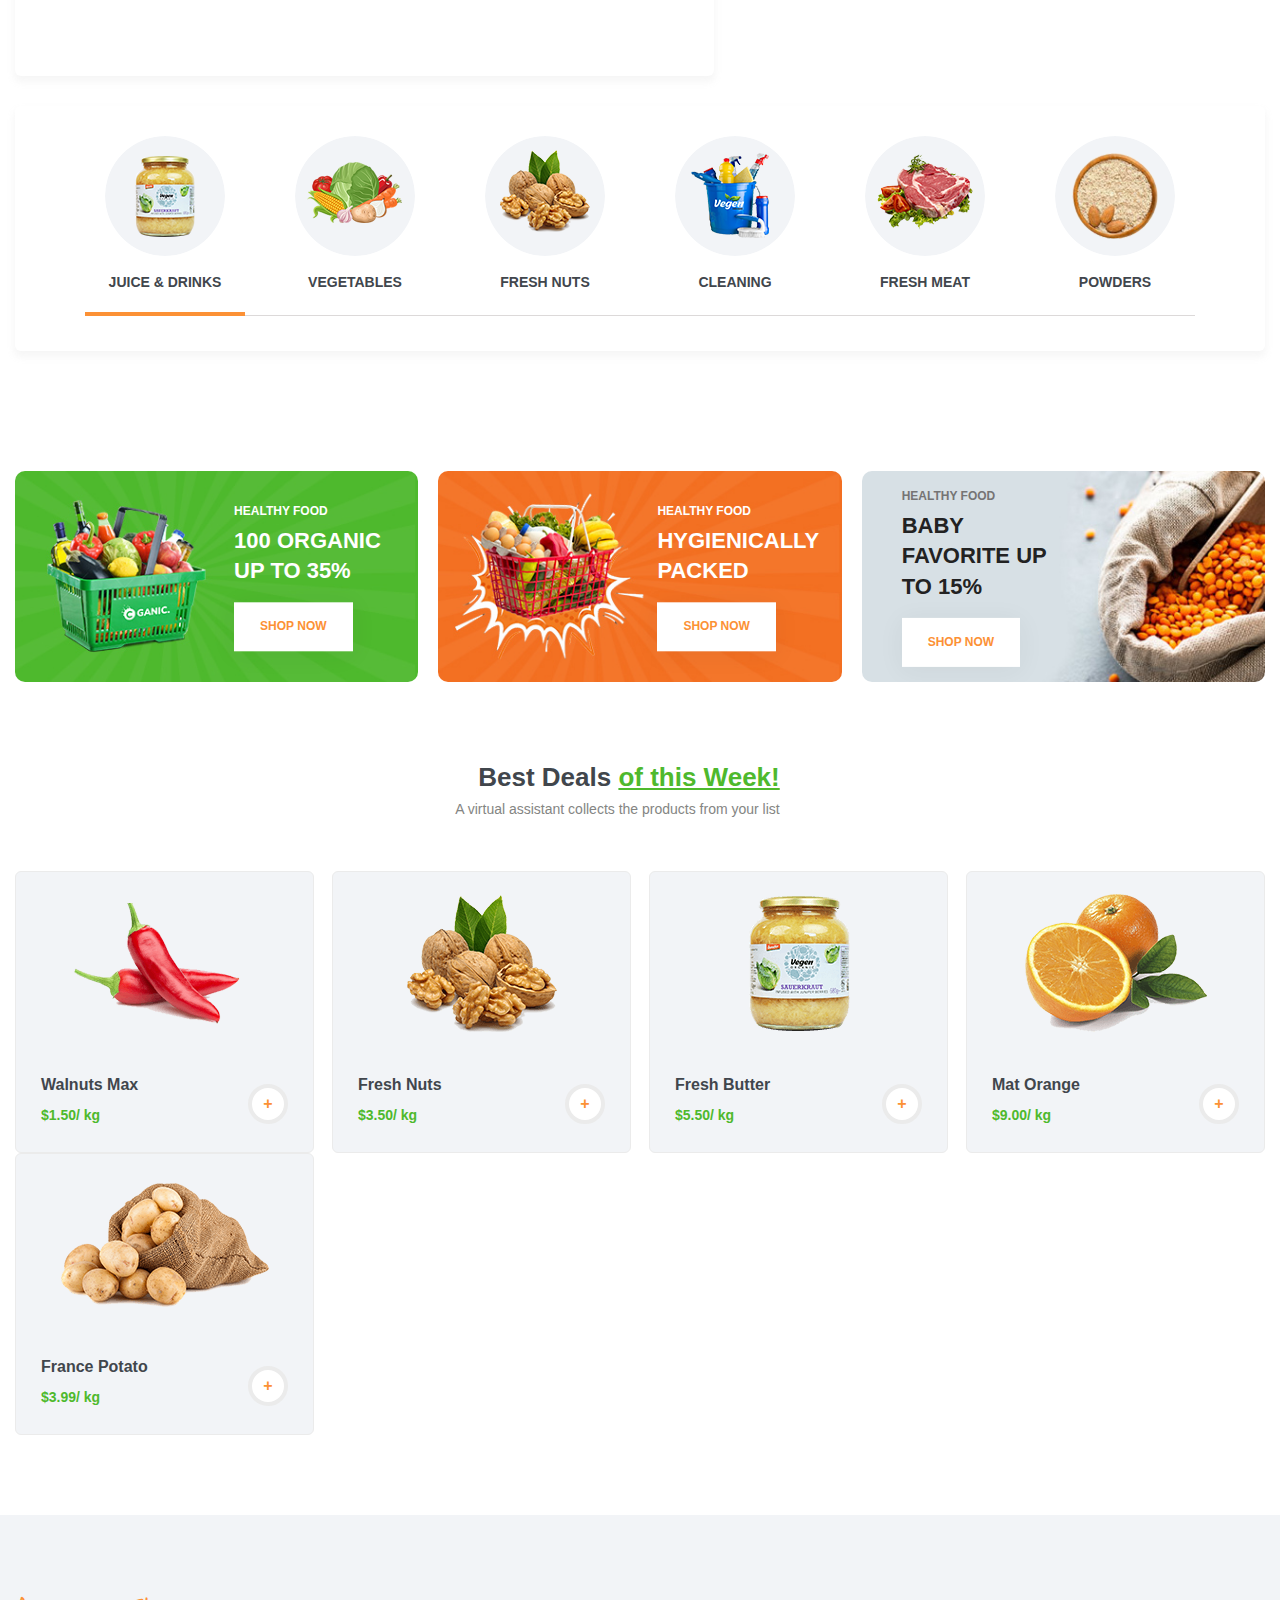
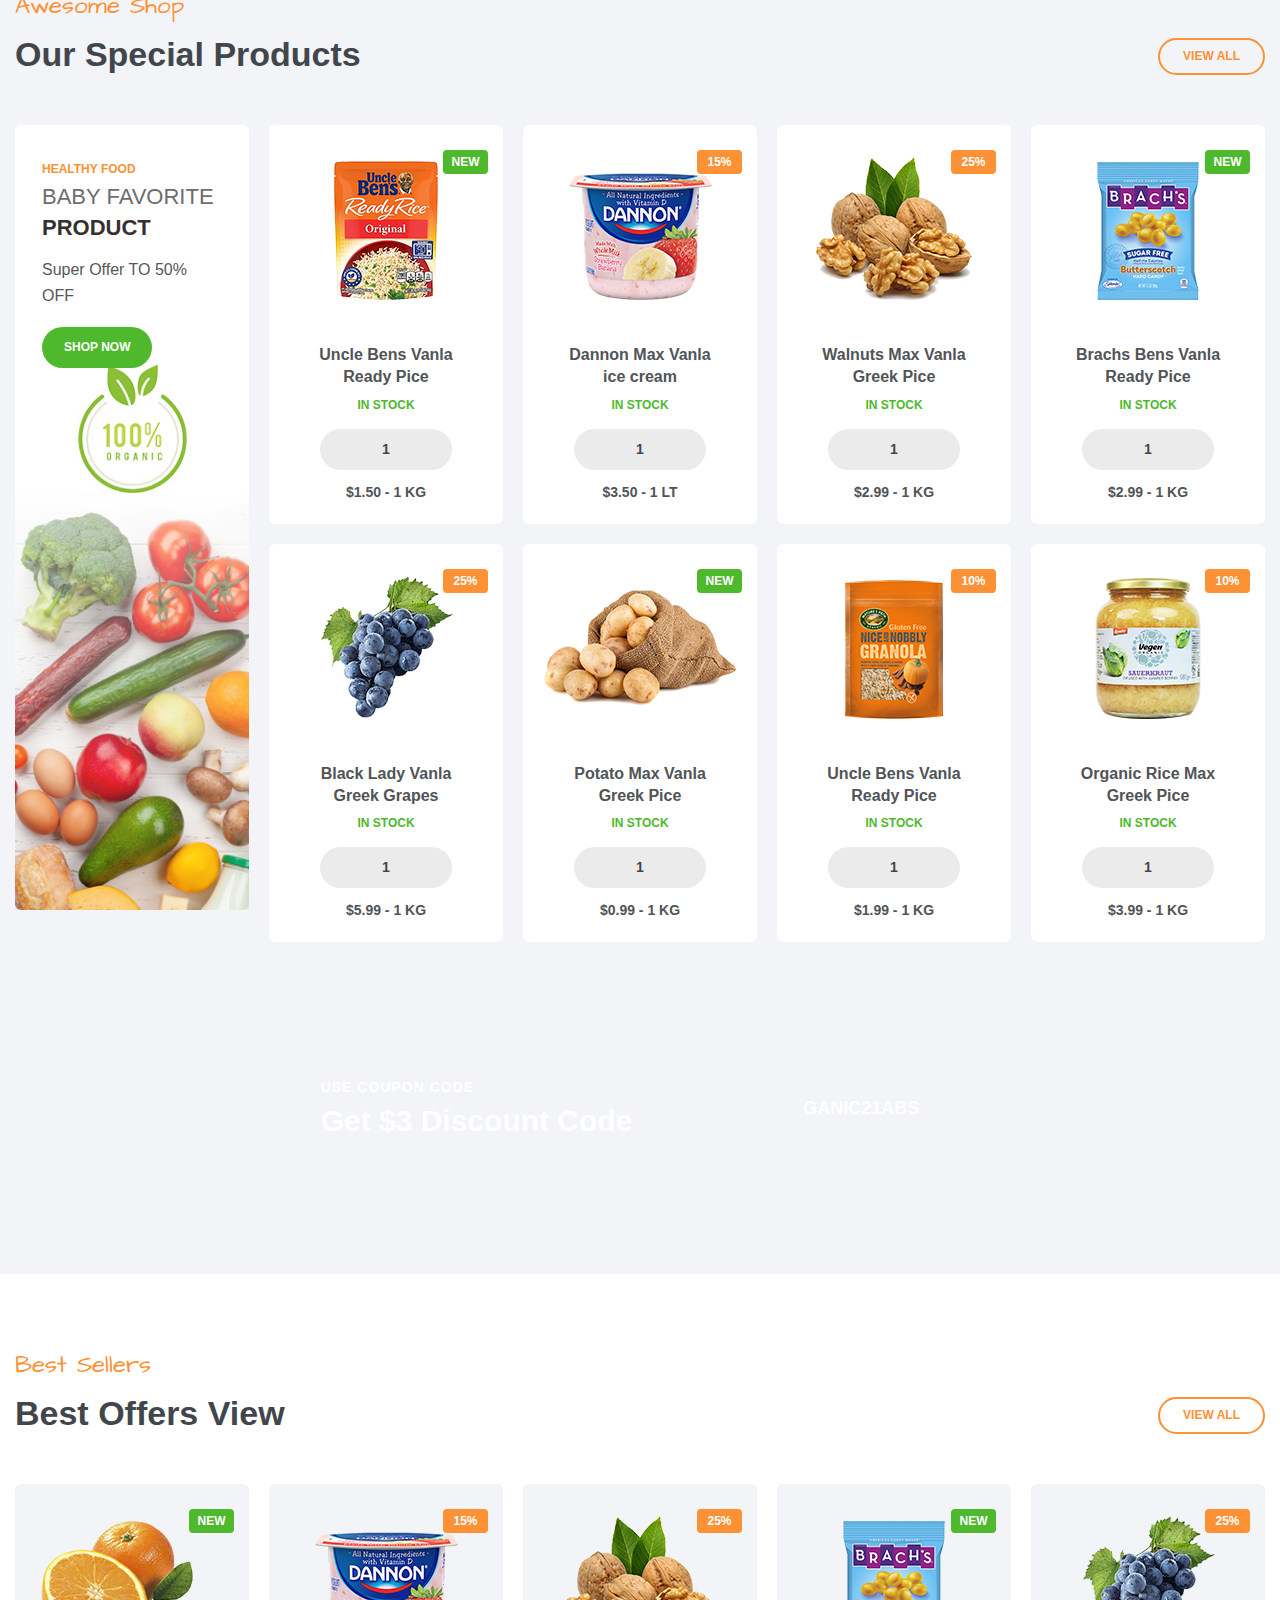
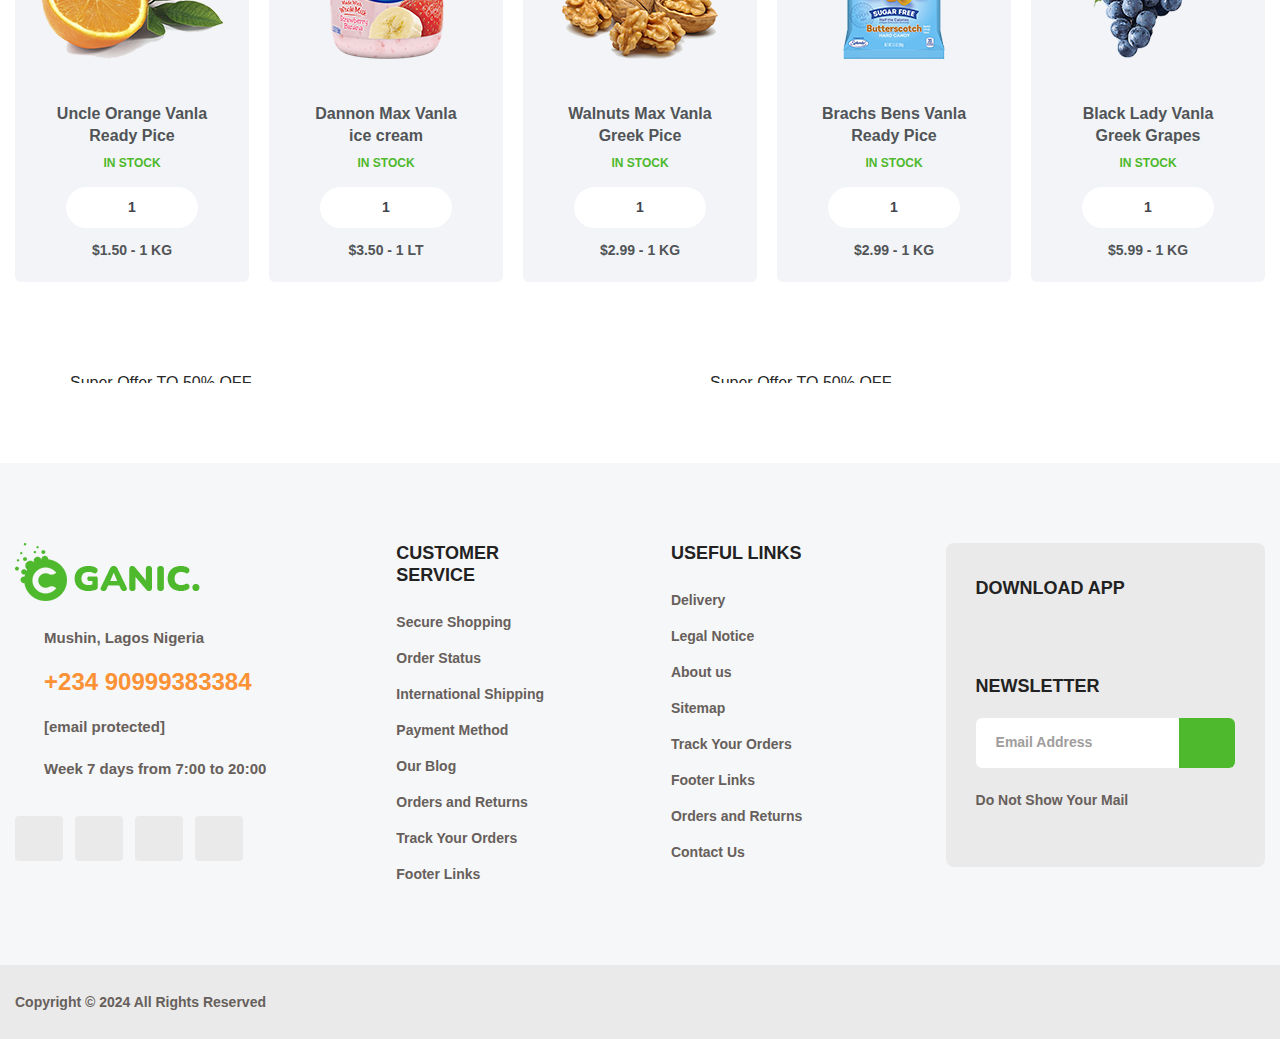
==== commit cb4115f1: "Update index.html" ====
(no text change in the page or its own stylesheets)
